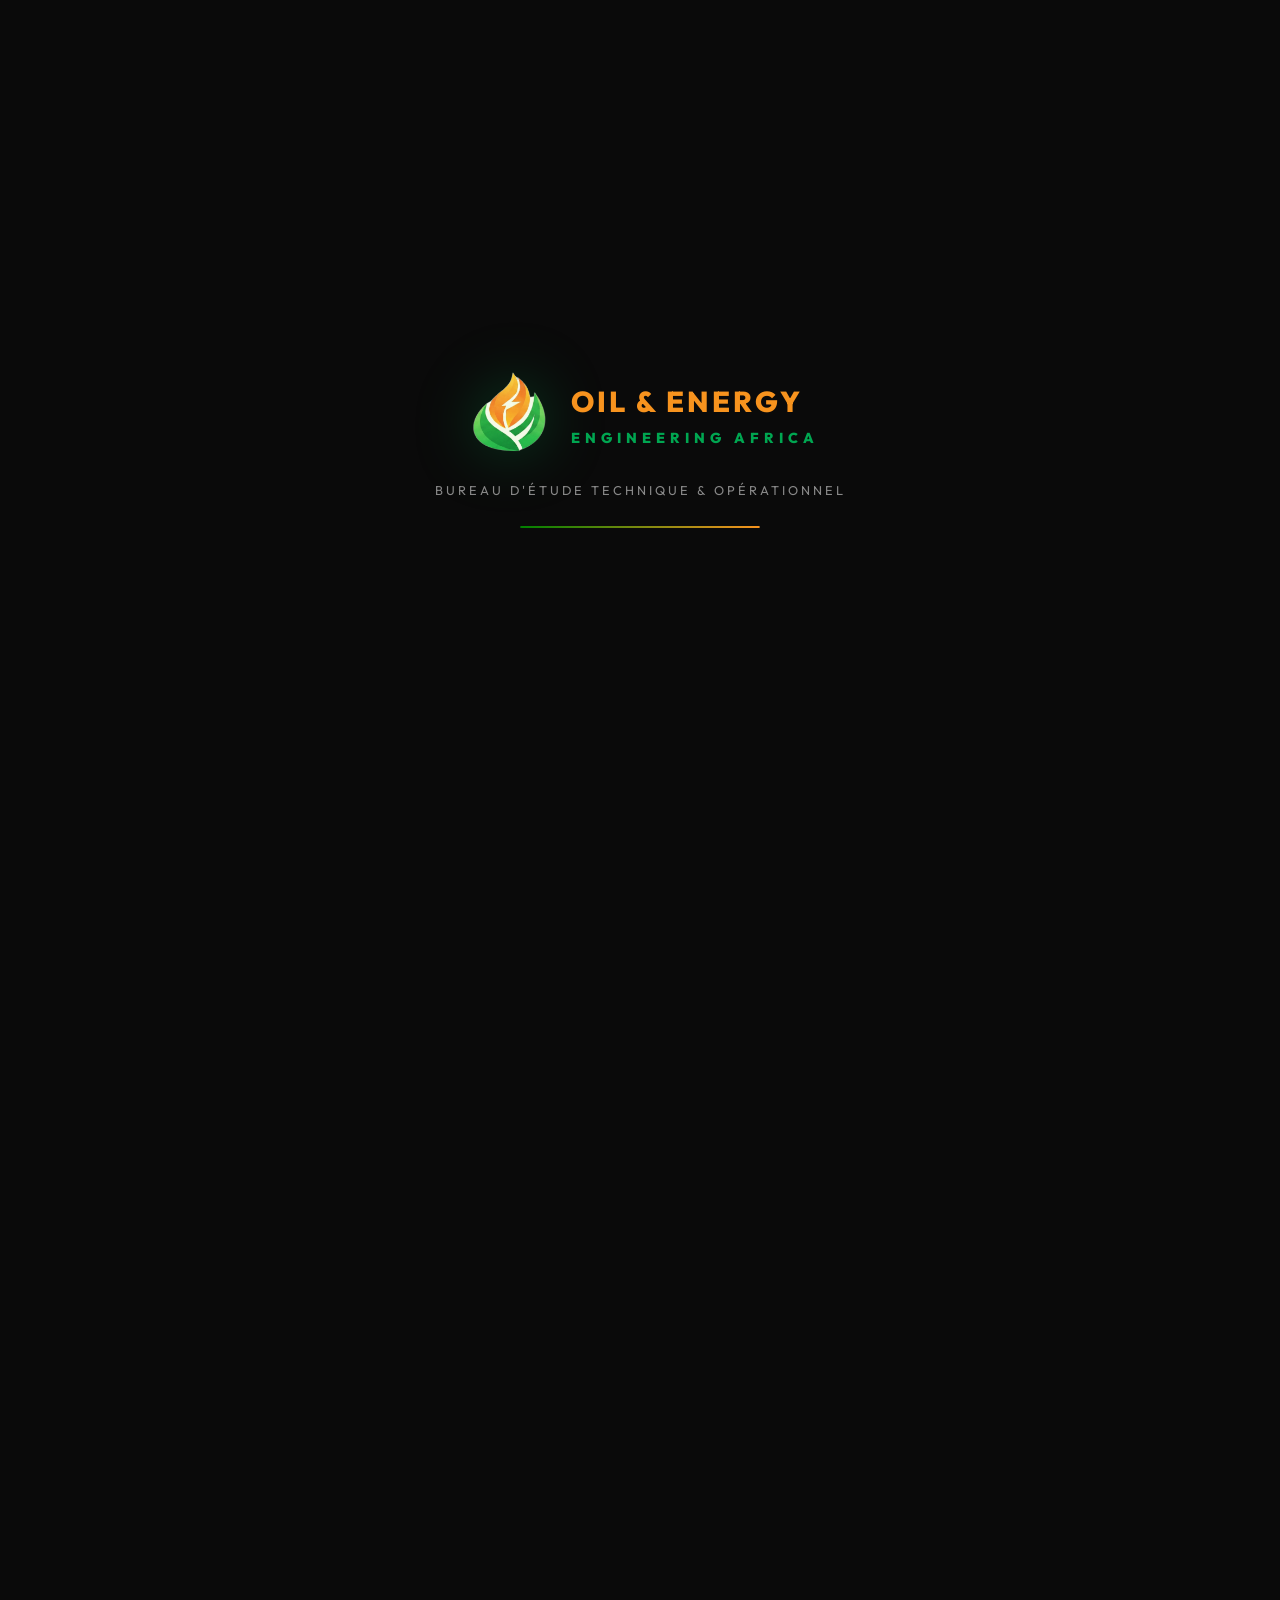
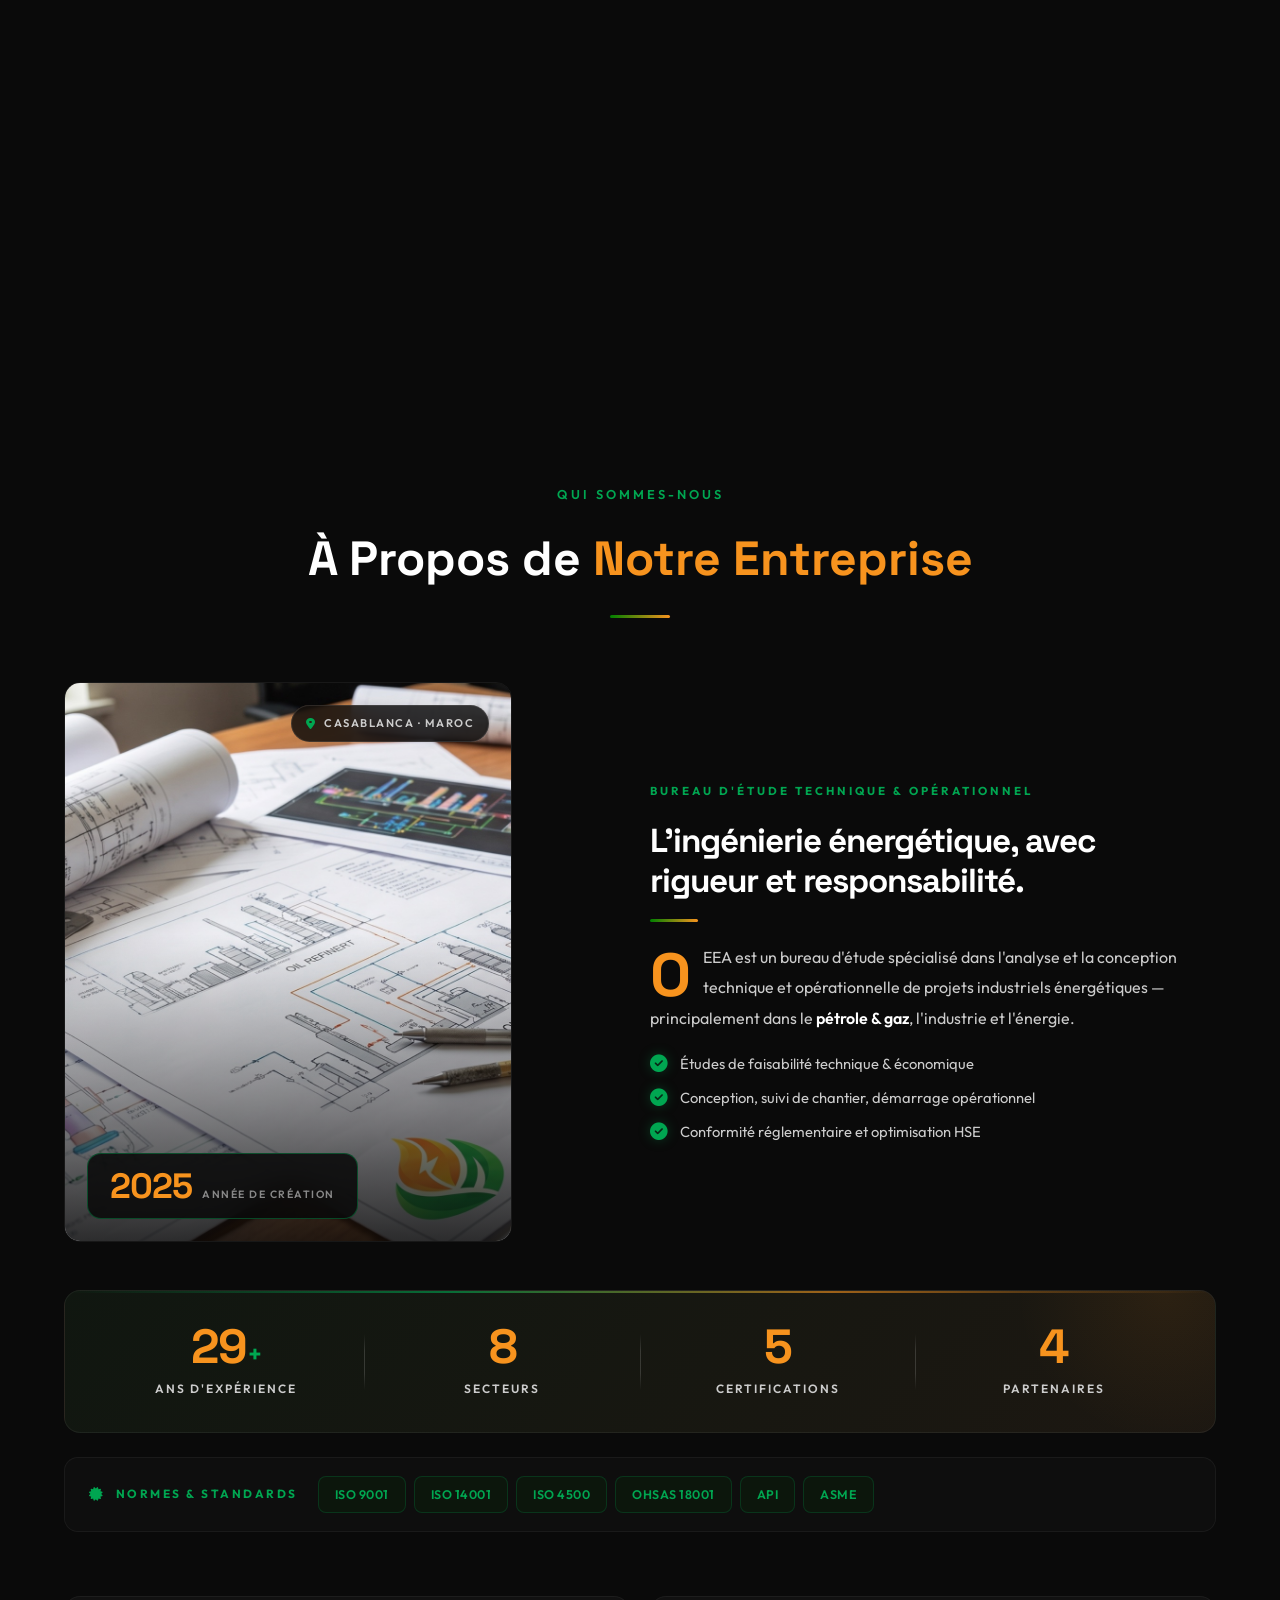
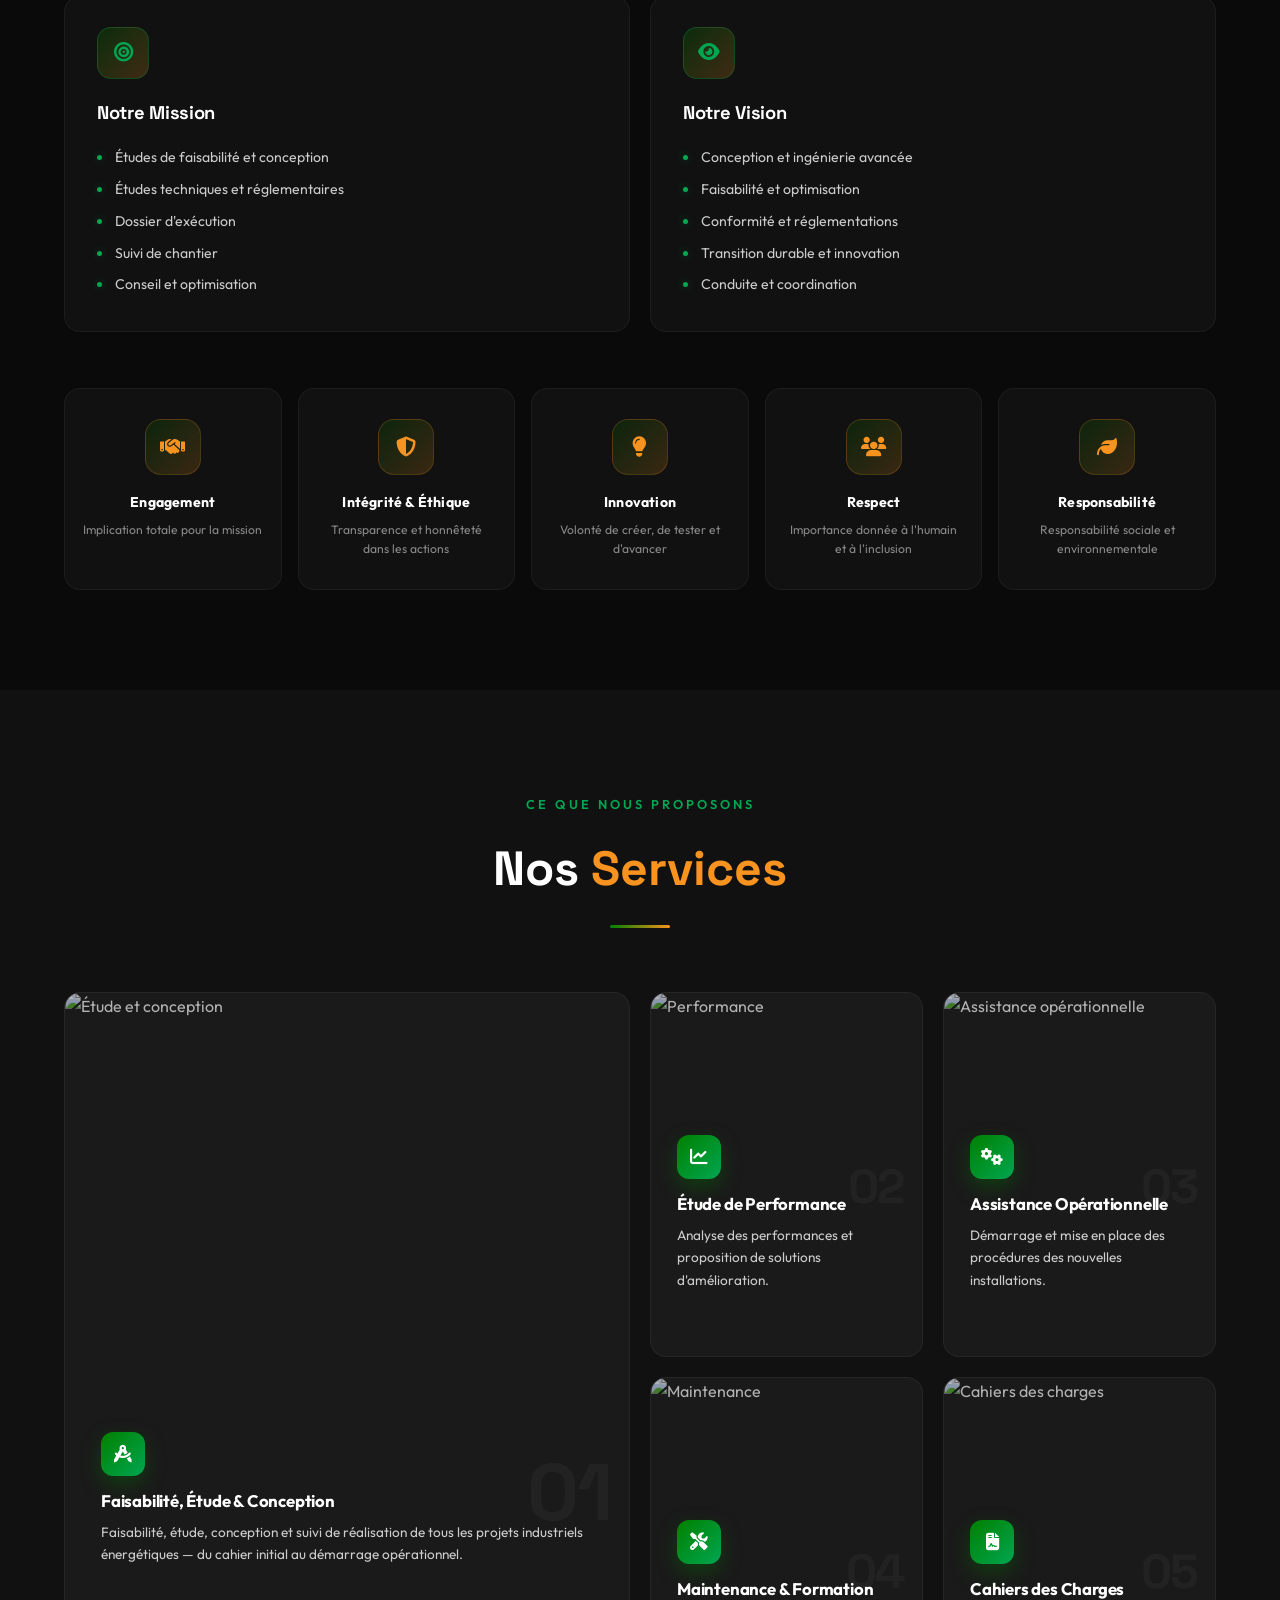
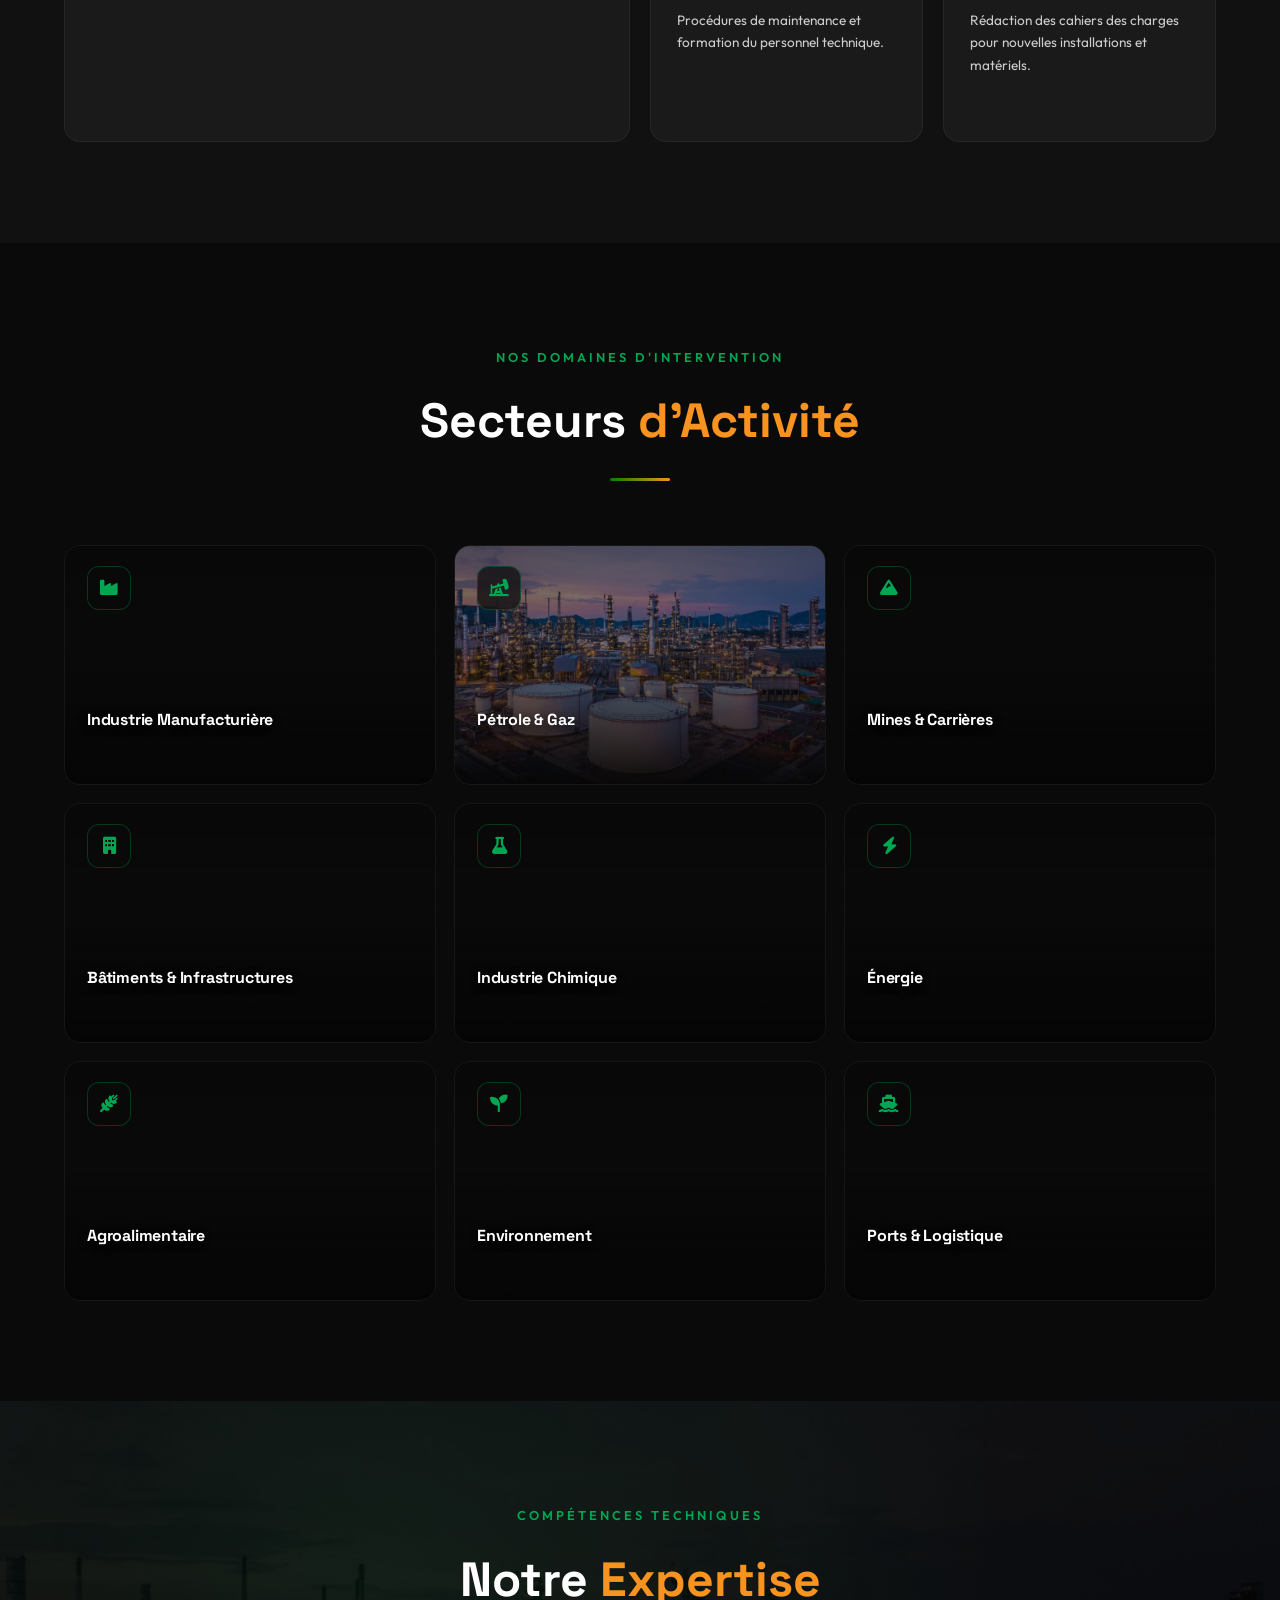
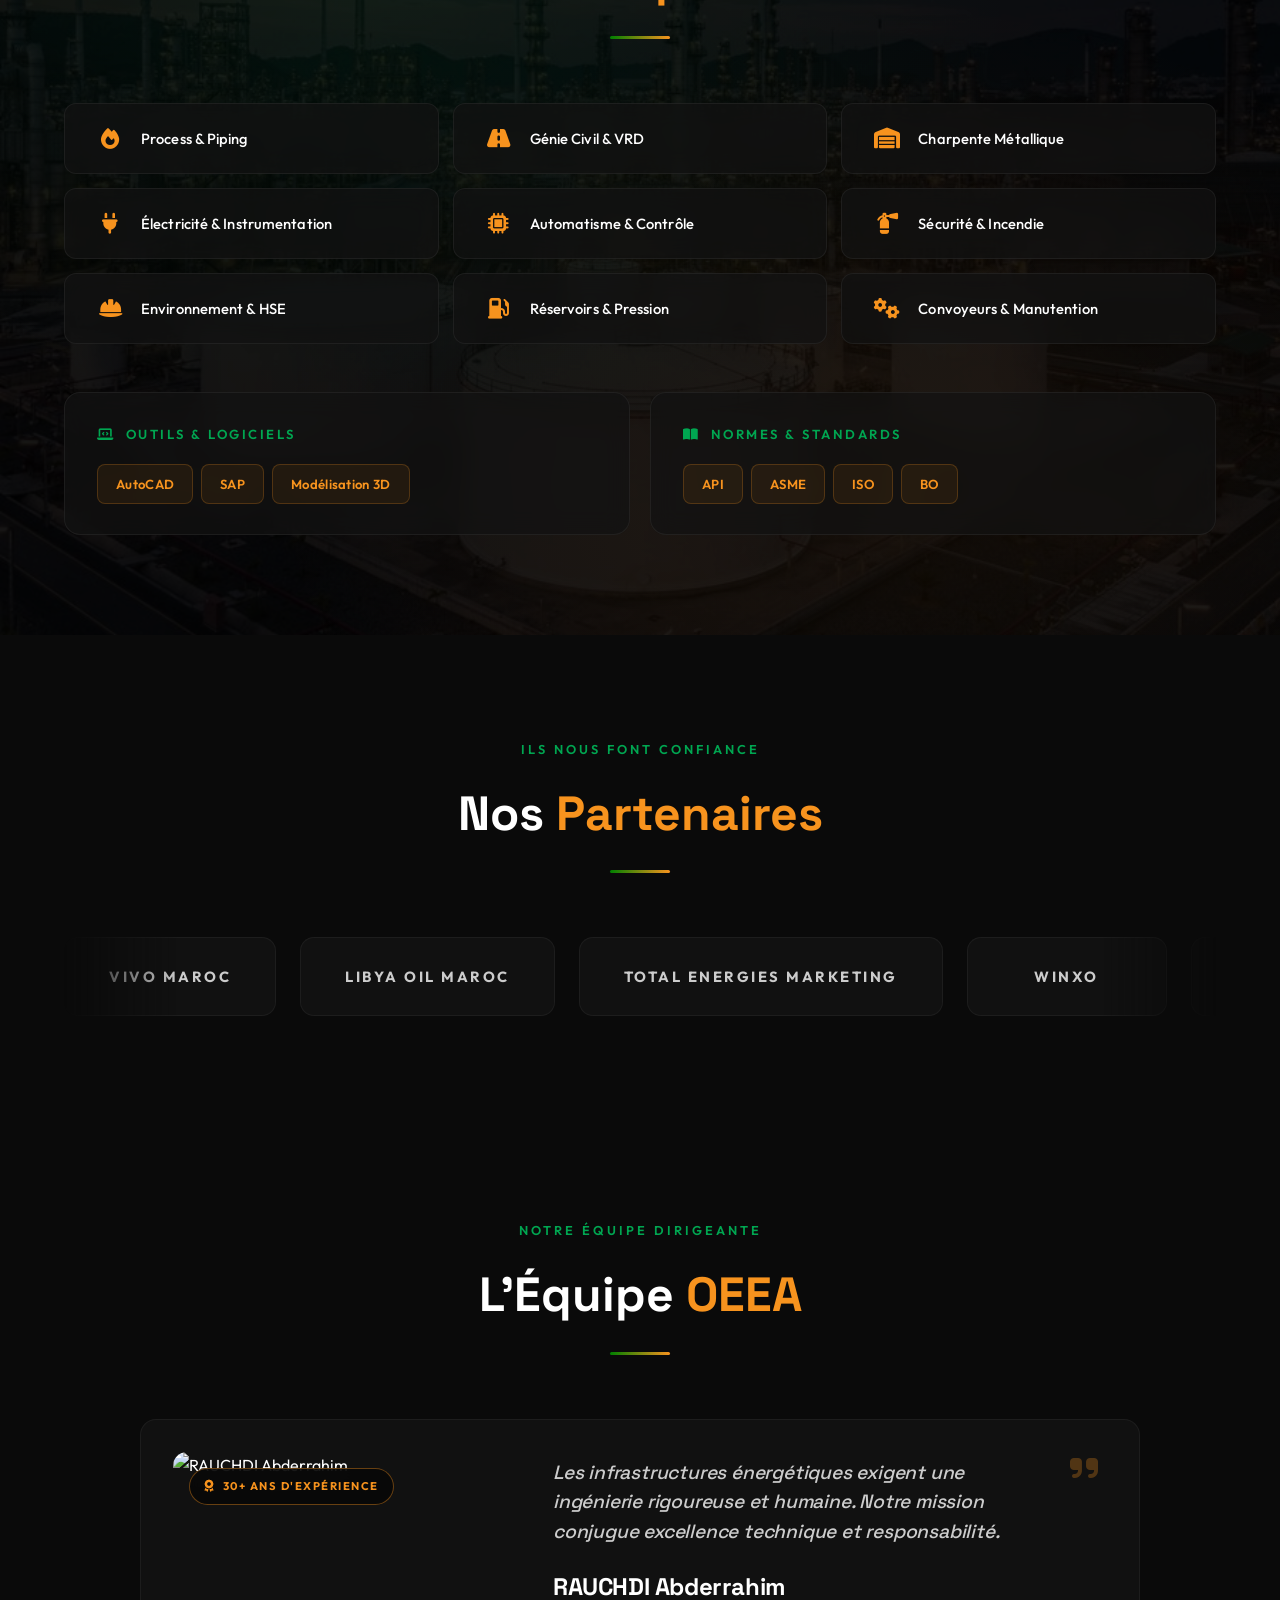
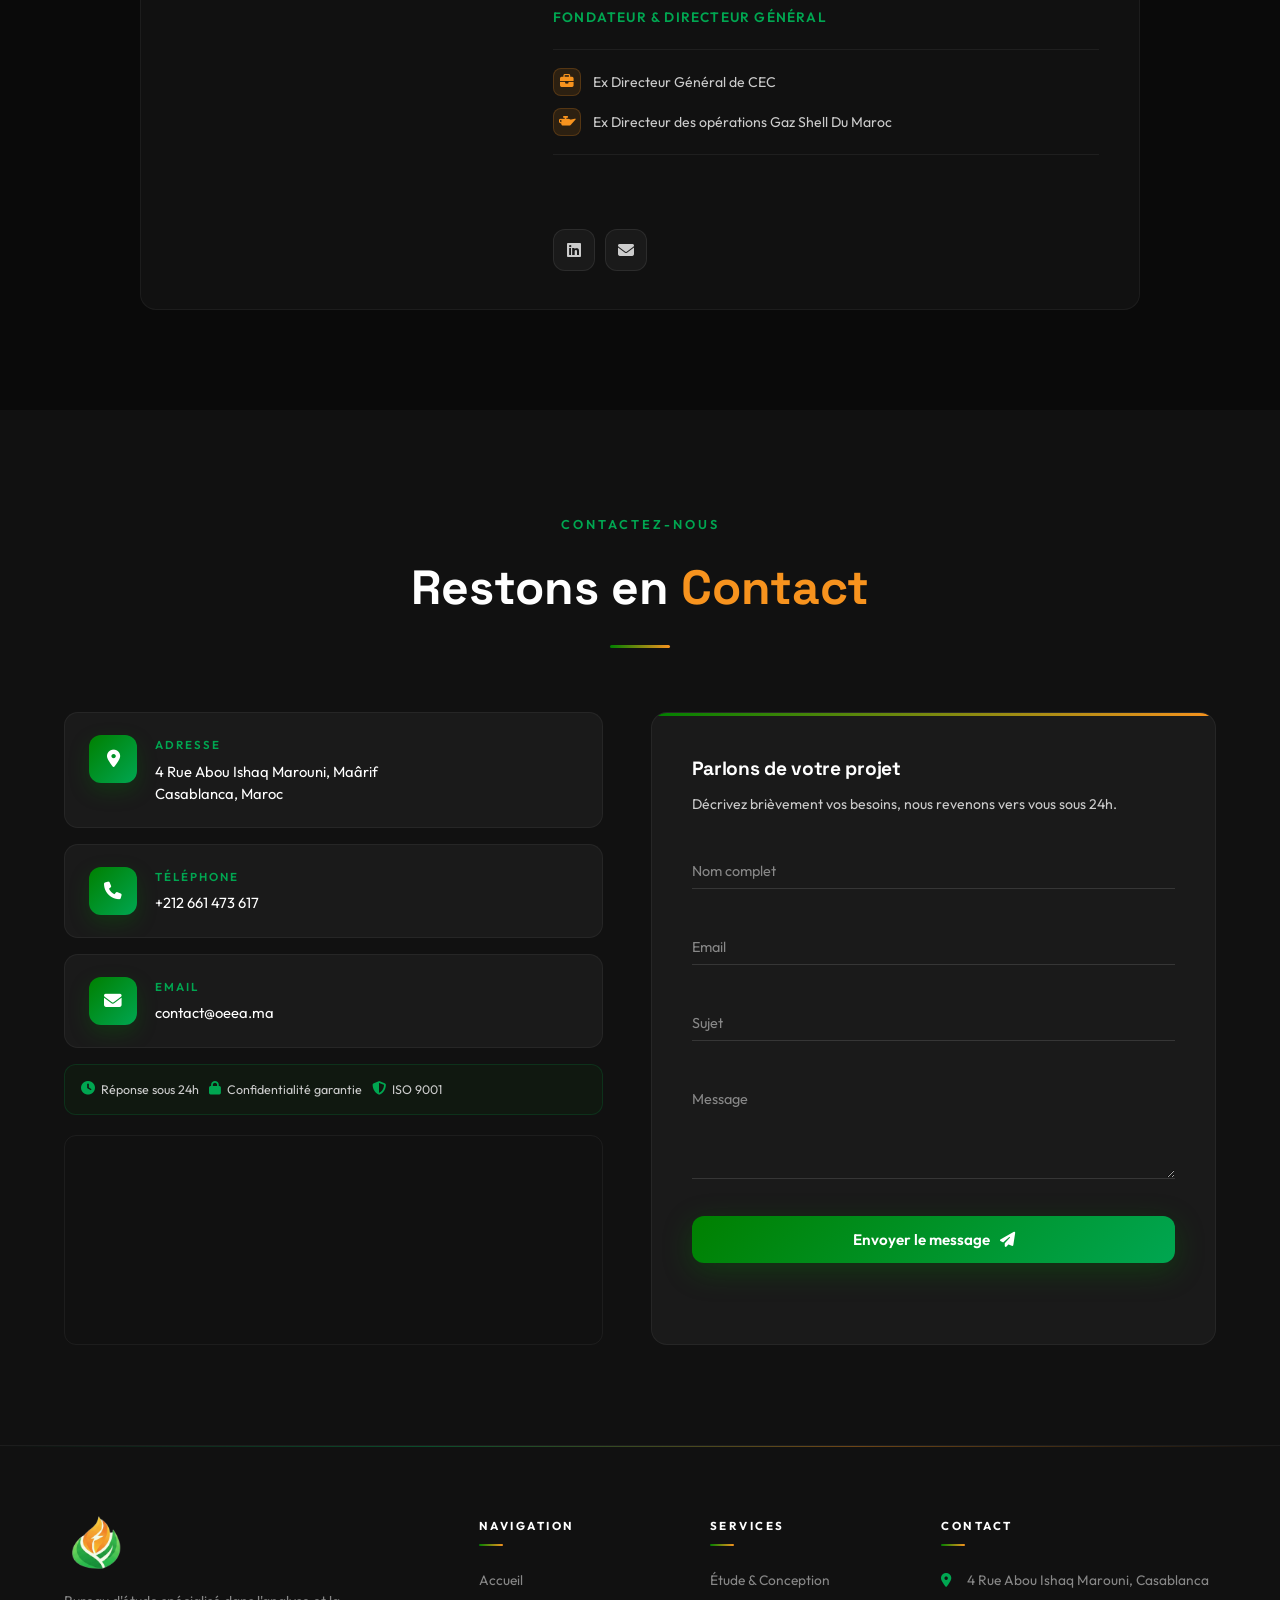
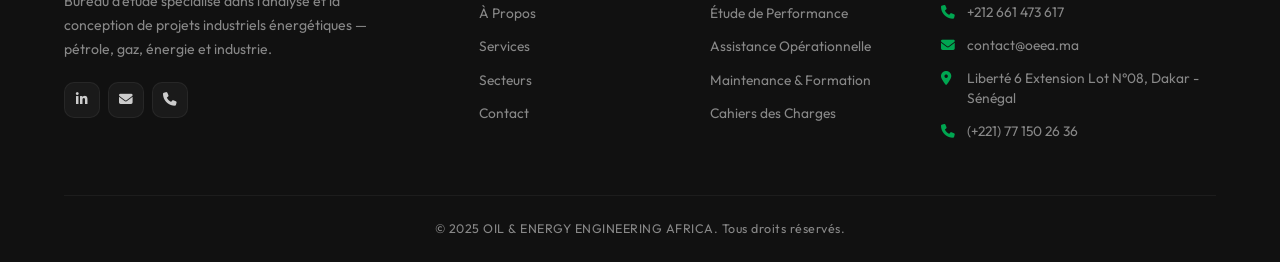
==== index.html @ 4e11451c "Bascule FormSubmit vers websiteyahya@gmail.com pour activation immediate" ====
<!DOCTYPE html>
<html lang="fr">
<head>
    <meta charset="UTF-8">
    <meta name="viewport" content="width=device-width, initial-scale=1.0">
    <title>OIL & ENERGY ENGINEERING AFRICA</title>
    <link rel="icon" type="image/png" href="logo.png">
    <link rel="apple-touch-icon" href="logo.png">
    <link rel="stylesheet" href="styles.css">
    <link href="https://fonts.googleapis.com/css2?family=Outfit:wght@300;400;500;600;700;800;900&family=Space+Grotesk:wght@500;600;700&display=swap" rel="stylesheet">
    <link rel="stylesheet" href="assets/fontawesome/css/all.min.css">
</head>
<body>
    <!-- Opening Animation (logo + loading bar) -->
    <div id="preloader">
        <div class="opener">
            <div class="opener-logo-group">
                <img src="logo.png" alt="OEEA" class="opener-logo">
                <div class="opener-text">
                    <span class="opener-line opener-line-1">OIL &amp; ENERGY</span>
                    <span class="opener-line opener-line-2">ENGINEERING AFRICA</span>
                </div>
            </div>
            <div class="opener-tagline">Bureau d'Étude Technique &amp; Opérationnel</div>
            <div class="opener-bar"><div class="opener-progress"></div></div>
        </div>
        <div class="opener-curtain opener-curtain-left"></div>
        <div class="opener-curtain opener-curtain-right"></div>
    </div>

    <!-- Navigation -->
    <nav id="navbar" class="navbar" aria-label="Navigation principale">
        <div class="nav-container">
            <a href="#accueil" class="nav-logo" aria-label="Oil & Energy Engineering Africa - Accueil">
                <img src="logo.png" alt="" class="nav-logo-img">
                <div class="nav-logo-text">
                    <span class="nav-logo-main">OIL &amp; ENERGY</span>
                    <span class="nav-logo-sub">ENGINEERING AFRICA</span>
                </div>
            </a>
            <div class="nav-menu" id="navMenu">
                <span class="nav-indicator" id="navIndicator" aria-hidden="true"></span>
                <a href="#accueil" class="nav-link active">Accueil</a>
                <a href="#apropos" class="nav-link">À Propos</a>
                <a href="#services" class="nav-link">Services</a>
                <a href="#secteurs" class="nav-link">Secteurs</a>
                <a href="#expertise" class="nav-link">Expertise</a>
                <a href="#partenaires" class="nav-link">Partenaires</a>
                <a href="#equipe" class="nav-link">Équipe</a>
                <a href="#contact" class="nav-link">Contact</a>
                <a href="devis.html" class="nav-drawer-cta">
                    <span>Demander un devis</span>
                    <svg viewBox="0 0 24 24" width="14" height="14" fill="none" stroke="currentColor" stroke-width="2.5" stroke-linecap="round" stroke-linejoin="round" aria-hidden="true"><path d="M5 12h14M13 5l7 7-7 7"/></svg>
                </a>
            </div>
            <a href="devis.html" class="nav-cta" data-magnetic>
                <span>Devis</span>
                <svg viewBox="0 0 24 24" width="14" height="14" fill="none" stroke="currentColor" stroke-width="2.5" stroke-linecap="round" stroke-linejoin="round" aria-hidden="true"><path d="M5 12h14M13 5l7 7-7 7"/></svg>
            </a>
            <button class="nav-toggle" id="navToggle" aria-label="Ouvrir le menu" aria-expanded="false">
                <span></span><span></span>
            </button>
        </div>
    </nav>

    <!-- Hero Section: Threshold + Doors + Revealed Content -->
    <div class="hero-wrapper" id="heroWrapper">
        <section id="accueil" class="hero">
            <!-- Layer 1: office scene (visible as doors open) — crossfade logo/no-logo -->
            <div class="hero-bg" id="heroBg">
                <img src="hero-bg.jpg" alt="" class="hero-bg-img hero-bg-img-primary" id="heroBgImgPrimary">
                <img src="hero-bg-2.jpg" alt="" class="hero-bg-img hero-bg-img-secondary" id="heroBgImgSecondary">
                <div class="hero-bg-overlay"></div>
            </div>

            <!-- Layer 2: ambient particles -->
            <canvas id="heroCanvas"></canvas>

            <!-- Layer 3: revealed hero content (appears as doors swing open) -->
            <div class="hero-content-wrapper" id="heroContentWrapper">
                <div class="hero-content">
                    <h1 class="hero-title">
                        <span class="title-word">OIL</span>
                        <span class="title-amp">&</span>
                        <span class="title-word">ENERGY</span>
                        <br>
                        <span class="title-line-2">
                            <span class="title-word accent">ENGINEERING</span>
                            <span class="title-word accent">AFRICA</span>
                        </span>
                    </h1>
                    <p class="hero-slogan">
                        Les améliorations techniques et opérationnelles des infrastructures énergétiques
                        sont décisives pour un avenir sûr, durable et sécurisé
                    </p>
                    <div class="hero-actions">
                        <a href="#apropos" class="btn btn-primary" data-magnetic>
                            <span>Découvrir notre expertise</span>
                            <i class="fas fa-arrow-down"></i>
                        </a>
                        <a href="devis.html" class="btn btn-outline">
                            <span>Demander un devis</span>
                        </a>
                    </div>
                    <div class="hero-stats-row">
                        <div class="stat-item">
                            <span class="stat-number" data-count="9">0</span>
                            <span class="stat-label">Secteurs</span>
                        </div>
                        <div class="stat-divider"></div>
                        <div class="stat-item">
                            <span class="stat-number" data-count="5">0</span>
                            <span class="stat-label">Services</span>
                        </div>
                        <div class="stat-divider"></div>
                        <div class="stat-item">
                            <span class="stat-number" data-count="5">0</span>
                            <span class="stat-label">Partenaires</span>
                        </div>
                    </div>
                </div>
            </div>

            <!-- Layer 4: the doors (foreground, scroll-driven 3D rotate) -->
            <div class="hero-doors" id="heroDoors" aria-hidden="true">
                <div class="hero-door hero-door-left" id="heroDoorLeft">
                    <div class="hero-door-face">
                        <div class="hero-door-etch">
                            <img src="logo.png" alt="" class="hero-door-etch-logo">
                        </div>
                        <div class="hero-door-handle"></div>
                    </div>
                </div>
                <div class="hero-door hero-door-right" id="heroDoorRight">
                    <div class="hero-door-face">
                        <div class="hero-door-etch">
                            <div class="hero-door-etch-text">
                                <span class="hero-door-etch-main">OIL &amp; ENERGY</span>
                                <span class="hero-door-etch-sub">ENGINEERING AFRICA</span>
                            </div>
                        </div>
                        <div class="hero-door-handle"></div>
                    </div>
                </div>
                <div class="hero-door-seam" id="heroDoorSeam"></div>
            </div>

        </section>
    </div>

    <!-- About Section -->
    <section id="apropos" class="section section-about">
        <div class="container">
            <div class="section-header" data-animate="fade-up">
                <span class="section-tag">Qui sommes-nous</span>
                <h2 class="section-title">À Propos de <span class="text-accent">Notre Entreprise</span></h2>
                <div class="section-line"></div>
            </div>
            <!-- Split story: image + narrative with dropcap -->
            <div class="about-story">
                <div class="about-story-visual" data-animate="fade-right">
                    <img src="about-plans.jpg" alt="Plans industriels et schemas de raffinerie sur le bureau OEEA" class="about-image">
                    <div class="about-year-badge">
                        <span class="year-number">2025</span>
                        <span class="year-label">Année de création</span>
                    </div>
                    <div class="about-location-chip">
                        <i class="fas fa-location-dot" aria-hidden="true"></i>
                        <span>Casablanca &middot; Maroc</span>
                    </div>
                </div>

                <div class="about-story-text" data-animate="fade-left">
                    <span class="about-story-eyebrow">Bureau d'étude technique &amp; opérationnel</span>
                    <h3 class="about-story-heading">L'ingénierie énergétique, avec rigueur et responsabilité.</h3>
                    <p class="about-story-desc">
                        <span class="dropcap">O</span>EEA est un bureau d'étude spécialisé dans l'analyse et la
                        conception technique et opérationnelle de projets industriels énergétiques &mdash;
                        principalement dans le <strong>pétrole &amp; gaz</strong>, l'industrie et l'énergie.
                    </p>
                    <ul class="about-highlights">
                        <li><i class="fas fa-circle-check" aria-hidden="true"></i> Études de faisabilité technique &amp; économique</li>
                        <li><i class="fas fa-circle-check" aria-hidden="true"></i> Conception, suivi de chantier, démarrage opérationnel</li>
                        <li><i class="fas fa-circle-check" aria-hidden="true"></i> Conformité réglementaire et optimisation HSE</li>
                    </ul>
                </div>
            </div>

            <!-- Stats ribbon (horizontal, editorial) -->
            <div class="about-stats-ribbon" data-animate="fade-up">
                <div class="about-stat-item">
                    <div class="about-stat-value">
                        <span data-count="30">0</span><em class="about-stat-suffix">+</em>
                    </div>
                    <span class="about-stat-label">Ans d'expérience</span>
                </div>
                <div class="about-stat-divider"></div>
                <div class="about-stat-item">
                    <div class="about-stat-value"><span data-count="9">0</span></div>
                    <span class="about-stat-label">Secteurs</span>
                </div>
                <div class="about-stat-divider"></div>
                <div class="about-stat-item">
                    <div class="about-stat-value"><span data-count="6">0</span></div>
                    <span class="about-stat-label">Certifications</span>
                </div>
                <div class="about-stat-divider"></div>
                <div class="about-stat-item">
                    <div class="about-stat-value"><span data-count="5">0</span></div>
                    <span class="about-stat-label">Partenaires</span>
                </div>
            </div>

            <!-- Certifications row -->
            <div class="about-certs-row" data-animate="fade-up">
                <span class="about-certs-label"><i class="fas fa-certificate" aria-hidden="true"></i> Normes &amp; standards</span>
                <div class="cert-tags">
                    <span class="cert-tag">ISO 9001</span>
                    <span class="cert-tag">ISO 14001</span>
                    <span class="cert-tag">ISO 4500</span>
                    <span class="cert-tag">OHSAS 18001</span>
                    <span class="cert-tag">API</span>
                    <span class="cert-tag">ASME</span>
                </div>
            </div>

            <!-- Mission + Vision -->
            <div class="about-cards" data-animate="fade-up">
                <div class="about-card">
                    <div class="card-icon"><i class="fas fa-bullseye" aria-hidden="true"></i></div>
                    <h3>Notre Mission</h3>
                    <ul>
                        <li>Études de faisabilité et conception</li>
                        <li>Études techniques et réglementaires</li>
                        <li>Dossier d'exécution</li>
                        <li>Suivi de chantier</li>
                        <li>Conseil et optimisation</li>
                    </ul>
                </div>
                <div class="about-card">
                    <div class="card-icon"><i class="fas fa-eye" aria-hidden="true"></i></div>
                    <h3>Notre Vision</h3>
                    <ul>
                        <li>Conception et ingénierie avancée</li>
                        <li>Faisabilité et optimisation</li>
                        <li>Conformité et réglementations</li>
                        <li>Transition durable et innovation</li>
                        <li>Conduite et coordination</li>
                    </ul>
                </div>
            </div>
            <div class="values-grid" data-animate="fade-up">
                <div class="value-card">
                    <div class="value-icon"><i class="fas fa-handshake"></i></div>
                    <h4>Engagement</h4>
                    <p>Implication totale pour la mission</p>
                </div>
                <div class="value-card">
                    <div class="value-icon"><i class="fas fa-shield-halved"></i></div>
                    <h4>Intégrité & Éthique</h4>
                    <p>Transparence et honnêteté dans les actions</p>
                </div>
                <div class="value-card">
                    <div class="value-icon"><i class="fas fa-lightbulb"></i></div>
                    <h4>Innovation</h4>
                    <p>Volonté de créer, de tester et d'avancer</p>
                </div>
                <div class="value-card">
                    <div class="value-icon"><i class="fas fa-users"></i></div>
                    <h4>Respect</h4>
                    <p>Importance donnée à l'humain et à l'inclusion</p>
                </div>
                <div class="value-card">
                    <div class="value-icon"><i class="fas fa-leaf"></i></div>
                    <h4>Responsabilité</h4>
                    <p>Responsabilité sociale et environnementale</p>
                </div>
            </div>
        </div>
    </section>

    <!-- Services Section -->
    <section id="services" class="section section-services">
        <div class="container">
            <div class="section-header" data-animate="fade-up">
                <span class="section-tag">Ce que nous proposons</span>
                <h2 class="section-title">Nos <span class="text-accent">Services</span></h2>
                <div class="section-line"></div>
            </div>
            <div class="services-grid">
                <a href="services.html#faisabilite" class="service-card service-card-featured" data-animate="fade-up" data-delay="0">
                    <div class="service-img-wrapper">
                        <img src="https://images.unsplash.com/photo-1581092918056-0c4c3acd3789?w=900&q=80" alt="Étude et conception" class="service-img">
                    </div>
                    <div class="service-body">
                        <div class="service-number">01</div>
                        <div class="service-icon"><i class="fas fa-drafting-compass" aria-hidden="true"></i></div>
                        <h3>Faisabilité, Étude &amp; Conception</h3>
                        <p>Faisabilité, étude, conception et suivi de réalisation de tous les projets industriels énergétiques &mdash; du cahier initial au démarrage opérationnel.</p>
                        <span class="service-arrow">En savoir plus <i class="fas fa-arrow-right" aria-hidden="true"></i></span>
                    </div>
                </a>
                <a href="services.html#performance" class="service-card" data-animate="fade-up" data-delay="80">
                    <div class="service-img-wrapper">
                        <img src="https://images.unsplash.com/photo-1581092160607-ee22621dd758?w=600&q=80" alt="Performance" class="service-img">
                    </div>
                    <div class="service-body">
                        <div class="service-number">02</div>
                        <div class="service-icon"><i class="fas fa-chart-line" aria-hidden="true"></i></div>
                        <h3>Étude de Performance</h3>
                        <p>Analyse des performances et proposition de solutions d'amélioration.</p>
                        <span class="service-arrow">En savoir plus <i class="fas fa-arrow-right" aria-hidden="true"></i></span>
                    </div>
                </a>
                <a href="services.html#assistance" class="service-card" data-animate="fade-up" data-delay="160">
                    <div class="service-img-wrapper">
                        <img src="https://images.unsplash.com/photo-1581091226825-a6a2a5aee158?w=600&q=80" alt="Assistance opérationnelle" class="service-img">
                    </div>
                    <div class="service-body">
                        <div class="service-number">03</div>
                        <div class="service-icon"><i class="fas fa-cogs" aria-hidden="true"></i></div>
                        <h3>Assistance Opérationnelle</h3>
                        <p>Démarrage et mise en place des procédures des nouvelles installations.</p>
                        <span class="service-arrow">En savoir plus <i class="fas fa-arrow-right" aria-hidden="true"></i></span>
                    </div>
                </a>
                <a href="services.html#maintenance" class="service-card" data-animate="fade-up" data-delay="240">
                    <div class="service-img-wrapper">
                        <img src="https://images.unsplash.com/photo-1504307651254-35680f356dfd?w=600&q=80" alt="Maintenance" class="service-img">
                    </div>
                    <div class="service-body">
                        <div class="service-number">04</div>
                        <div class="service-icon"><i class="fas fa-tools" aria-hidden="true"></i></div>
                        <h3>Maintenance &amp; Formation</h3>
                        <p>Procédures de maintenance et formation du personnel technique.</p>
                        <span class="service-arrow">En savoir plus <i class="fas fa-arrow-right" aria-hidden="true"></i></span>
                    </div>
                </a>
                <a href="services.html#cahiers" class="service-card" data-animate="fade-up" data-delay="320">
                    <div class="service-img-wrapper">
                        <img src="https://images.unsplash.com/photo-1454165804606-c3d57bc86b40?w=600&q=80" alt="Cahiers des charges" class="service-img">
                    </div>
                    <div class="service-body">
                        <div class="service-number">05</div>
                        <div class="service-icon"><i class="fas fa-file-contract" aria-hidden="true"></i></div>
                        <h3>Cahiers des Charges</h3>
                        <p>Rédaction des cahiers des charges pour nouvelles installations et matériels.</p>
                        <span class="service-arrow">En savoir plus <i class="fas fa-arrow-right" aria-hidden="true"></i></span>
                    </div>
                </a>
            </div>
        </div>
    </section>

    <!-- Sectors Section with photos -->
    <section id="secteurs" class="section section-sectors">
        <div class="container">
            <div class="section-header" data-animate="fade-up">
                <span class="section-tag">Nos domaines d'intervention</span>
                <h2 class="section-title">Secteurs <span class="text-accent">d'Activité</span></h2>
                <div class="section-line"></div>
            </div>
            <div class="sectors-grid">
                <a href="secteurs.html#industrie-manufacturiere" class="sector-card" data-animate="fade-up" data-delay="0">
                    <div class="sector-img" style="background-image: url('industrie.png')"></div>
                    <div class="sector-content">
                        <div class="sector-icon"><i class="fas fa-industry" aria-hidden="true"></i></div>
                        <div>
                            <h4>Industrie Manufacturière</h4>
                            <span class="sector-cta">Découvrir <i class="fas fa-arrow-right" aria-hidden="true"></i></span>
                        </div>
                    </div>
                </a>
                <a href="secteurs.html#petrole-gaz" class="sector-card" data-animate="fade-up" data-delay="60">
                    <div class="sector-img" style="background-image: url('petrole-gaz.jpg')"></div>
                    <div class="sector-content">
                        <div class="sector-icon"><i class="fas fa-oil-well" aria-hidden="true"></i></div>
                        <div>
                            <h4>Pétrole &amp; Gaz</h4>
                            <span class="sector-cta">Découvrir <i class="fas fa-arrow-right" aria-hidden="true"></i></span>
                        </div>
                    </div>
                </a>
                <a href="secteurs.html#mines-carrieres" class="sector-card" data-animate="fade-up" data-delay="120">
                    <div class="sector-img" style="background-image: url('https://images.unsplash.com/photo-1578496479914-7ef3b0193be3?w=400&q=80')"></div>
                    <div class="sector-content">
                        <div class="sector-icon"><i class="fas fa-mountain" aria-hidden="true"></i></div>
                        <div>
                            <h4>Mines &amp; Carrières</h4>
                            <span class="sector-cta">Découvrir <i class="fas fa-arrow-right" aria-hidden="true"></i></span>
                        </div>
                    </div>
                </a>
                <a href="secteurs.html#batiments-infrastructures" class="sector-card" data-animate="fade-up" data-delay="180">
                    <div class="sector-img" style="background-image: url('https://images.unsplash.com/photo-1486406146926-c627a92ad1ab?w=400&q=80')"></div>
                    <div class="sector-content">
                        <div class="sector-icon"><i class="fas fa-building" aria-hidden="true"></i></div>
                        <div>
                            <h4>Bâtiments &amp; Infrastructures</h4>
                            <span class="sector-cta">Découvrir <i class="fas fa-arrow-right" aria-hidden="true"></i></span>
                        </div>
                    </div>
                </a>
                <a href="secteurs.html#industrie-chimique" class="sector-card" data-animate="fade-up" data-delay="240">
                    <div class="sector-img" style="background-image: url('https://images.unsplash.com/photo-1532187863486-abf9dbad1b69?w=400&q=80')"></div>
                    <div class="sector-content">
                        <div class="sector-icon"><i class="fas fa-flask" aria-hidden="true"></i></div>
                        <div>
                            <h4>Industrie Chimique</h4>
                            <span class="sector-cta">Découvrir <i class="fas fa-arrow-right" aria-hidden="true"></i></span>
                        </div>
                    </div>
                </a>
                <a href="secteurs.html#energie" class="sector-card" data-animate="fade-up" data-delay="300">
                    <div class="sector-img" style="background-image: url('https://images.unsplash.com/photo-1509391366360-2e959784a276?w=400&q=80')"></div>
                    <div class="sector-content">
                        <div class="sector-icon"><i class="fas fa-bolt" aria-hidden="true"></i></div>
                        <div>
                            <h4>Énergie</h4>
                            <span class="sector-cta">Découvrir <i class="fas fa-arrow-right" aria-hidden="true"></i></span>
                        </div>
                    </div>
                </a>
                <a href="secteurs.html#agroalimentaire" class="sector-card" data-animate="fade-up" data-delay="360">
                    <div class="sector-img" style="background-image: url('https://images.unsplash.com/photo-1574943320219-553eb213f72d?w=400&q=80')"></div>
                    <div class="sector-content">
                        <div class="sector-icon"><i class="fas fa-wheat-awn" aria-hidden="true"></i></div>
                        <div>
                            <h4>Agroalimentaire</h4>
                            <span class="sector-cta">Découvrir <i class="fas fa-arrow-right" aria-hidden="true"></i></span>
                        </div>
                    </div>
                </a>
                <a href="secteurs.html#environnement" class="sector-card" data-animate="fade-up" data-delay="420">
                    <div class="sector-img" style="background-image: url('https://images.unsplash.com/photo-1441974231531-c6227db76b6e?w=400&q=80')"></div>
                    <div class="sector-content">
                        <div class="sector-icon"><i class="fas fa-seedling" aria-hidden="true"></i></div>
                        <div>
                            <h4>Environnement</h4>
                            <span class="sector-cta">Découvrir <i class="fas fa-arrow-right" aria-hidden="true"></i></span>
                        </div>
                    </div>
                </a>
                <a href="secteurs.html#ports-logistique" class="sector-card" data-animate="fade-up" data-delay="480">
                    <div class="sector-img" style="background-image: url('https://images.unsplash.com/photo-1578575437130-527eed3abbec?w=600&q=80')"></div>
                    <div class="sector-content">
                        <div class="sector-icon"><i class="fas fa-ship" aria-hidden="true"></i></div>
                        <div>
                            <h4>Ports &amp; Logistique</h4>
                            <span class="sector-cta">Découvrir <i class="fas fa-arrow-right" aria-hidden="true"></i></span>
                        </div>
                    </div>
                </a>
            </div>
        </div>
    </section>

    <!-- Expertise Section with background image -->
    <section id="expertise" class="section section-expertise">
        <div class="expertise-bg">
            <img src="petrole-gaz.jpg" alt="" class="expertise-bg-img">
        </div>
        <div class="container">
            <div class="section-header" data-animate="fade-up">
                <span class="section-tag">Compétences techniques</span>
                <h2 class="section-title">Notre <span class="text-accent">Expertise</span></h2>
                <div class="section-line"></div>
            </div>
            <div class="expertise-grid">
                <div class="expertise-item" data-animate="fade-up">
                    <i class="fas fa-fire"></i>
                    <span>Process & Piping</span>
                </div>
                <div class="expertise-item" data-animate="fade-up">
                    <i class="fas fa-road"></i>
                    <span>Génie Civil & VRD</span>
                </div>
                <div class="expertise-item" data-animate="fade-up">
                    <i class="fas fa-warehouse"></i>
                    <span>Charpente Métallique</span>
                </div>
                <div class="expertise-item" data-animate="fade-up">
                    <i class="fas fa-plug"></i>
                    <span>Électricité & Instrumentation</span>
                </div>
                <div class="expertise-item" data-animate="fade-up">
                    <i class="fas fa-microchip"></i>
                    <span>Automatisme & Contrôle</span>
                </div>
                <div class="expertise-item" data-animate="fade-up">
                    <i class="fas fa-fire-extinguisher"></i>
                    <span>Sécurité & Incendie</span>
                </div>
                <div class="expertise-item" data-animate="fade-up">
                    <i class="fas fa-hard-hat"></i>
                    <span>Environnement & HSE</span>
                </div>
                <div class="expertise-item" data-animate="fade-up">
                    <i class="fas fa-gas-pump"></i>
                    <span>Réservoirs & Pression</span>
                </div>
                <div class="expertise-item" data-animate="fade-up">
                    <i class="fas fa-gears"></i>
                    <span>Convoyeurs & Manutention</span>
                </div>
            </div>
            <div class="expertise-tools" data-animate="fade-up">
                <div class="tools-section">
                    <h4><i class="fas fa-laptop-code"></i> Outils & Logiciels</h4>
                    <div class="tool-tags">
                        <span>AutoCAD</span>
                        <span>SAP</span>
                        <span>Modélisation 3D</span>
                    </div>
                </div>
                <div class="tools-section">
                    <h4><i class="fas fa-book-open"></i> Normes & Standards</h4>
                    <div class="tool-tags">
                        <span>API</span>
                        <span>ASME</span>
                        <span>ISO</span>
                        <span>BO</span>
                    </div>
                </div>
            </div>
        </div>
    </section>

    <!-- Partners Section -->
    <section id="partenaires" class="section section-partners">
        <div class="container">
            <div class="section-header" data-animate="fade-up">
                <span class="section-tag">Ils nous font confiance</span>
                <h2 class="section-title">Nos <span class="text-accent">Partenaires</span></h2>
                <div class="section-line"></div>
            </div>
            <div class="partners-carousel" data-animate="fade-up">
                <div class="partners-track">
                    <div class="partner-item"><span>VIVO MAROC</span></div>
                    <div class="partner-item"><span>LIBYA OIL MAROC</span></div>
                    <div class="partner-item"><span>TOTAL ENERGIES MARKETING</span></div>
                    <div class="partner-item"><span>WINXO</span></div>
                    <div class="partner-item"><span>PETROM</span></div>
                    <div class="partner-item"><span>VIVO MAROC</span></div>
                    <div class="partner-item"><span>LIBYA OIL MAROC</span></div>
                    <div class="partner-item"><span>TOTAL ENERGIES MARKETING</span></div>
                    <div class="partner-item"><span>WINXO</span></div>
                    <div class="partner-item"><span>PETROM</span></div>
                </div>
            </div>
        </div>
    </section>

    <!-- Team Section -->
    <section id="equipe" class="section section-team">
        <div class="container">
            <div class="section-header" data-animate="fade-up">
                <span class="section-tag">Notre équipe dirigeante</span>
                <h2 class="section-title">L'Équipe <span class="text-accent">OEEA</span></h2>
                <div class="section-line"></div>
            </div>
            <div class="team-grid" data-animate="fade-up">
                <article class="founder-card">
                    <div class="founder-portrait">
                        <img src="directeur.jpg" alt="RAUCHDI Abderrahim" class="founder-photo">
                        <div class="founder-badge">
                            <i class="fas fa-award" aria-hidden="true"></i>
                            <span>30+ ans d'expérience</span>
                        </div>
                    </div>
                    <div class="founder-body">
                        <div class="founder-quote">
                            <i class="fas fa-quote-right" aria-hidden="true"></i>
                            <p>Les infrastructures énergétiques exigent une ingénierie rigoureuse et humaine. Notre mission conjugue excellence technique et responsabilité.</p>
                        </div>
                        <div class="founder-meta">
                            <h3 class="founder-name">RAUCHDI Abderrahim</h3>
                            <p class="founder-role">Fondateur &amp; Directeur Général</p>
                        </div>
                        <ul class="founder-track">
                            <li><i class="fas fa-briefcase" aria-hidden="true"></i> <span>Ex Directeur Général de CEC</span></li>
                            <li><i class="fas fa-oil-can" aria-hidden="true"></i> <span>Ex Directeur des opérations Gaz Shell Du Maroc</span></li>
                        </ul>
                        <div class="founder-socials">
                            <a href="#" aria-label="LinkedIn"><i class="fab fa-linkedin" aria-hidden="true"></i></a>
                            <a href="#" aria-label="Email"><i class="fas fa-envelope" aria-hidden="true"></i></a>
                        </div>
                    </div>
                </article>
            </div>
        </div>
    </section>

    <!-- Contact Section -->
    <section id="contact" class="section section-contact">
        <div class="container">
            <div class="section-header" data-animate="fade-up">
                <span class="section-tag">Contactez-nous</span>
                <h2 class="section-title">Restons en <span class="text-accent">Contact</span></h2>
                <div class="section-line"></div>
            </div>
            <div class="contact-grid">
                <div class="contact-info" data-animate="fade-right">
                    <div class="contact-card">
                        <div class="contact-icon"><i class="fas fa-map-marker-alt" aria-hidden="true"></i></div>
                        <div>
                            <h4>Adresse</h4>
                            <p>4 Rue Abou Ishaq Marouni, Maârif<br>Casablanca, Maroc</p>
                        </div>
                    </div>
                    <div class="contact-card">
                        <div class="contact-icon"><i class="fas fa-phone" aria-hidden="true"></i></div>
                        <div>
                            <h4>Téléphone</h4>
                            <p>+212 661 473 617</p>
                        </div>
                    </div>
                    <div class="contact-card">
                        <div class="contact-icon"><i class="fas fa-envelope" aria-hidden="true"></i></div>
                        <div>
                            <h4>Email</h4>
                            <p>contact@oeea.ma</p>
                        </div>
                    </div>
                    <div class="contact-trust">
                        <span><i class="fas fa-clock" aria-hidden="true"></i> Réponse sous 24h</span>
                        <span><i class="fas fa-lock" aria-hidden="true"></i> Confidentialité garantie</span>
                        <span><i class="fas fa-shield-halved" aria-hidden="true"></i> ISO 9001</span>
                    </div>
                    <div class="contact-map">
                        <iframe
                            title="Localisation OEEA"
                            src="https://www.google.com/maps/embed?pb=!1m18!1m12!1m3!1d3323.846!2d-7.6325!3d33.5731!2m3!1f0!2f0!3f0!3m2!1i1024!2i768!4f13.1!3m3!1m2!1s0x0%3A0x0!2zMzPCsDM0JzIzLjIiTiA3wrAzNycyMy4wIlc!5e0!3m2!1sfr!2sma!4v1"
                            width="100%" height="200" style="border:0; border-radius: 12px;"
                            allowfullscreen="" loading="lazy">
                        </iframe>
                    </div>
                </div>
                <div class="contact-form-wrapper" data-animate="fade-left">
                    <h3>Parlons de votre projet</h3>
                    <p>Décrivez brièvement vos besoins, nous revenons vers vous sous 24h.</p>
                    <form class="contact-form" id="contactForm" action="https://formsubmit.co/websiteyahya@gmail.com" method="POST">
                        <input type="hidden" name="_subject" value="[Contact OEEA] Nouveau message du site">
                        <input type="hidden" name="_next" value="https://oeea.ma/merci.html">
                        <input type="hidden" name="_captcha" value="false">
                        <input type="hidden" name="_template" value="table">
                        <input type="text" name="_honey" style="display:none" tabindex="-1" autocomplete="off">
                        <div class="form-group">
                            <input type="text" id="name" name="name" required placeholder=" " autocomplete="name">
                            <label for="name">Nom complet</label>
                            <span class="form-line"></span>
                        </div>
                        <div class="form-group">
                            <input type="email" id="email" name="email" required placeholder=" " autocomplete="email">
                            <label for="email">Email</label>
                            <span class="form-line"></span>
                        </div>
                        <div class="form-group">
                            <input type="text" id="subject" name="subject" required placeholder=" ">
                            <label for="subject">Sujet</label>
                            <span class="form-line"></span>
                        </div>
                        <div class="form-group">
                            <textarea id="message" name="message" rows="4" required placeholder=" "></textarea>
                            <label for="message">Message</label>
                            <span class="form-line"></span>
                        </div>
                        <button type="submit" class="btn btn-primary btn-full" data-magnetic>
                            <span>Envoyer le message</span>
                            <i class="fas fa-paper-plane" aria-hidden="true"></i>
                        </button>
                    </form>
                </div>
            </div>
        </div>
    </section>

    <!-- Footer -->
    <footer class="footer">
        <div class="container">
            <div class="footer-grid">
                <div class="footer-brand">
                    <img src="logo.png" alt="OEEA" class="footer-logo-img">
                    <p>Bureau d'étude spécialisé dans l'analyse et la conception de projets industriels énergétiques &mdash; pétrole, gaz, énergie et industrie.</p>
                    <div class="footer-socials">
                        <a href="#" aria-label="LinkedIn"><i class="fab fa-linkedin-in" aria-hidden="true"></i></a>
                        <a href="#" aria-label="Email"><i class="fas fa-envelope" aria-hidden="true"></i></a>
                        <a href="#" aria-label="Téléphone"><i class="fas fa-phone" aria-hidden="true"></i></a>
                    </div>
                </div>
                <div class="footer-links">
                    <h4>Navigation</h4>
                    <a href="#accueil">Accueil</a>
                    <a href="#apropos">À Propos</a>
                    <a href="#services">Services</a>
                    <a href="#secteurs">Secteurs</a>
                    <a href="#contact">Contact</a>
                </div>
                <div class="footer-links">
                    <h4>Services</h4>
                    <a href="services.html#faisabilite">Étude &amp; Conception</a>
                    <a href="services.html#performance">Étude de Performance</a>
                    <a href="services.html#assistance">Assistance Opérationnelle</a>
                    <a href="services.html#maintenance">Maintenance &amp; Formation</a>
                    <a href="services.html#cahiers">Cahiers des Charges</a>
                </div>
                <div class="footer-contact">
                    <h4>Contact</h4>
                    <p><i class="fas fa-map-marker-alt"></i> 4 Rue Abou Ishaq Marouni, Casablanca</p>
                    <p><i class="fas fa-phone"></i> +212 661 473 617</p>
                    <p><i class="fas fa-envelope"></i> contact@oeea.ma</p>
                    <p><i class="fas fa-map-marker-alt"></i> Liberté 6 Extension Lot N°08, Dakar - Sénégal</p>
                    <p><i class="fas fa-phone"></i> (+221) 77 150 26 36</p>
                </div>
            </div>
            <div class="footer-bottom">
                <p>&copy; 2025 OIL & ENERGY ENGINEERING AFRICA. Tous droits réservés.</p>
            </div>
        </div>
    </footer>

    <a href="#accueil" id="backToTop" class="back-to-top">
        <i class="fas fa-chevron-up"></i>
    </a>

    <script src="script.js"></script>
</body>
</html>
---- styles.css ----
/* ===== RESET & BASE ===== */
*, *::before, *::after { margin: 0; padding: 0; box-sizing: border-box; }

:root {
    --green: #008000;
    --green-light: #00a651;
    --green-dark: #005a00;
    --orange: #f7931e;
    --gold: #ffcc00;
    --dark: #0a0a0a;
    --dark-2: #111111;
    --dark-3: #1a1a1a;
    --dark-4: #222222;
    --gray: #888888;
    --gray-light: #cccccc;
    --white: #ffffff;
    --font: 'Outfit', sans-serif;
    --font-display: 'Space Grotesk', sans-serif;
    --transition: 0.4s cubic-bezier(0.25, 0.46, 0.45, 0.94);
    --shadow: 0 20px 60px rgba(0, 0, 0, 0.3);
    --radius: 16px;
}

html { scroll-behavior: smooth; scroll-padding-top: 80px; }

body {
    font-family: var(--font);
    background: var(--dark);
    color: var(--white);
    line-height: 1.7;
    overflow-x: hidden;
}

a { text-decoration: none; color: inherit; }
img { max-width: 100%; display: block; }

.container { max-width: 1200px; margin: 0 auto; padding: 0 24px; }


/* ===== LOADING ANIMATION (logo + loading bar) ===== */
#preloader {
    position: fixed; inset: 0; background: var(--dark);
    z-index: 10000; display: flex; align-items: center; justify-content: center;
}

.opener {
    position: relative; z-index: 3;
    display: flex; flex-direction: column; align-items: center;
    gap: 24px;
}

.opener-logo-group {
    display: flex; align-items: center; gap: 20px;
    opacity: 0; transform: scale(0.8);
    animation: openerLogoIn 1s cubic-bezier(0.16, 1, 0.3, 1) 0.3s forwards;
}

.opener-logo {
    width: 90px; height: auto;
    filter: drop-shadow(0 0 30px rgba(0, 166, 81, 0.3));
}

.opener-text { display: flex; flex-direction: column; }

.opener-line {
    display: block; opacity: 0;
    transform: translateX(-20px);
    font-weight: 800; letter-spacing: 3px;
}

.opener-line-1 {
    font-size: 1.8rem; color: var(--orange);
    animation: openerTextSlide 0.8s cubic-bezier(0.16, 1, 0.3, 1) 0.8s forwards;
}

.opener-line-2 {
    font-size: 0.9rem; color: var(--green-light); letter-spacing: 5px;
    animation: openerTextSlide 0.8s cubic-bezier(0.16, 1, 0.3, 1) 1s forwards;
}

.opener-tagline {
    font-size: 0.8rem; color: var(--gray); letter-spacing: 3px;
    text-transform: uppercase; opacity: 0;
    animation: openerFadeIn 0.8s ease 1.3s forwards;
}

.opener-bar {
    width: 240px; height: 2px; background: var(--dark-3);
    border-radius: 2px; overflow: hidden; opacity: 0;
    animation: openerFadeIn 0.5s ease 1.5s forwards;
}

.opener-progress {
    width: 0%; height: 100%;
    background: linear-gradient(90deg, var(--green), var(--orange));
    border-radius: 2px;
    animation: openerLoad 1.5s ease-in-out 1.6s forwards;
}

.opener-curtain {
    position: absolute; top: 0; width: 50%; height: 100%;
    background: var(--dark); z-index: 2;
    transition: transform 1s cubic-bezier(0.76, 0, 0.24, 1);
}

.opener-curtain-left { left: 0; transform-origin: left; }
.opener-curtain-right { right: 0; transform-origin: right; }

#preloader.reveal .opener {
    animation: openerZoomOut 0.8s cubic-bezier(0.76, 0, 0.24, 1) forwards;
}

#preloader.reveal .opener-curtain-left { transform: translateX(-100%); }
#preloader.reveal .opener-curtain-right { transform: translateX(100%); }

#preloader.done {
    opacity: 0; visibility: hidden;
    transition: opacity 0.4s 0.2s, visibility 0.4s 0.2s;
}

@keyframes openerLogoIn { to { opacity: 1; transform: scale(1); } }
@keyframes openerTextSlide { to { opacity: 1; transform: translateX(0); } }
@keyframes openerFadeIn { to { opacity: 1; } }
@keyframes openerLoad { to { width: 100%; } }
@keyframes openerZoomOut {
    0% { opacity: 1; transform: scale(1); }
    100% { opacity: 0; transform: scale(0.6); }
}


/* ===== HERO (scroll-driven doors + reveal) ===== */
.hero-wrapper {
    height: 220vh;
    position: relative;
}

.hero {
    height: 100vh;
    position: sticky;
    top: 0;
    overflow: hidden;
    background: #050505;
    perspective: 2200px;
    perspective-origin: 50% 50%;
}

/* Background office scene */
.hero-bg { position: absolute; inset: 0; z-index: 1; }

.hero-bg-img {
    position: absolute; inset: 0;
    width: 100%;
    height: 100%;
    object-fit: cover;
    filter: brightness(0.45) saturate(0.85);
    transform: scale(1.05);
    will-change: transform, opacity;
}
.hero-bg-img-secondary { opacity: 0; }

.hero-bg-overlay {
    position: absolute; inset: 0;
    background:
        linear-gradient(180deg, rgba(5,5,5,0.5) 0%, rgba(5,5,5,0.15) 35%, rgba(5,5,5,0.2) 65%, rgba(5,5,5,0.75) 100%),
        radial-gradient(ellipse at 50% 50%, transparent 40%, rgba(0,0,0,0.5) 100%);
}

/* Particle canvas */
#heroCanvas {
    position: absolute; inset: 0;
    width: 100%; height: 100%;
    z-index: 2;
    pointer-events: none;
}

/* Hero doors (foreground layer, scroll-driven rotation) */
.hero-doors {
    position: absolute; inset: 0;
    z-index: 10;
    pointer-events: none;
    transform-style: preserve-3d;
}

.hero-door {
    position: absolute; top: 0; bottom: 0;
    width: 50vw;
    transform-style: preserve-3d;
    backface-visibility: hidden;
    -webkit-backface-visibility: hidden;
    background:
        linear-gradient(90deg, rgba(0,0,0,0.55) 0%, transparent 15%, transparent 85%, rgba(0,0,0,0.55) 100%),
        linear-gradient(180deg, #141414 0%, #080808 55%, #0b0b0b 100%);
    box-shadow: inset 0 0 180px rgba(0, 0, 0, 0.75);
    will-change: transform, box-shadow;
}

.hero-door::before {
    content: '';
    position: absolute; inset: 0;
    background: repeating-linear-gradient(180deg,
        transparent 0, transparent 2px,
        rgba(255,255,255,0.014) 2px, rgba(255,255,255,0.014) 3px);
    mix-blend-mode: screen;
    pointer-events: none;
}

.hero-door::after {
    content: '';
    position: absolute; inset: 0;
    background: radial-gradient(ellipse at 50% 45%, transparent 35%, rgba(0,0,0,0.5) 100%);
    pointer-events: none;
}

.hero-door-left { left: 0; transform-origin: left center; }
.hero-door-right { right: 0; transform-origin: right center; }

.hero-door-face {
    position: absolute; inset: 0;
    display: flex; align-items: center; justify-content: center;
}

.hero-door-etch { opacity: 0.14; filter: grayscale(0.5); transition: opacity 0.5s ease; }
.hero-door-etch-logo { width: 180px; height: auto; }
.hero-door-etch-text { display: flex; flex-direction: column; align-items: center; gap: 10px; text-align: center; }
.hero-door-etch-main {
    font-family: var(--font-display);
    font-size: 1.8rem; font-weight: 800;
    letter-spacing: 7px; color: var(--gray-light);
}
.hero-door-etch-sub {
    font-size: 0.85rem; font-weight: 600;
    letter-spacing: 9px; color: var(--gray);
}

.hero-door-handle {
    position: absolute; top: 50%; transform: translateY(-50%);
    width: 6px; height: 100px;
    background: linear-gradient(180deg, #3e3e3e, #1a1a1a);
    border-radius: 3px;
    box-shadow: 0 0 12px rgba(0,0,0,0.7), inset 1px 0 0 rgba(255,255,255,0.14);
}
.hero-door-left .hero-door-handle { right: 22px; }
.hero-door-right .hero-door-handle { left: 22px; }

.hero-door-seam {
    position: absolute; top: 0; bottom: 0; left: 50%;
    width: 3px;
    transform: translateX(-50%);
    background: linear-gradient(180deg,
        transparent 0%,
        rgba(0, 166, 81, 0.45) 18%,
        rgba(247, 147, 30, 0.8) 50%,
        rgba(0, 166, 81, 0.45) 82%,
        transparent 100%);
    box-shadow: 0 0 20px rgba(0,166,81,0.5), 0 0 50px rgba(247,147,30,0.35);
    opacity: 0;
    z-index: 11;
    will-change: opacity;
    pointer-events: none;
}

/* Revealed content wrapper (centered, appears as doors open) */
.hero-content-wrapper {
    position: absolute;
    inset: 0;
    z-index: 5;
    display: flex;
    align-items: center;
    justify-content: center;
    padding: 90px 24px 80px;
    will-change: transform, opacity;
}

.hero-content {
    max-width: 860px;
    width: 100%;
    display: flex; flex-direction: column; align-items: center; gap: 26px;
    text-align: center;
}

.hero-title {
    font-family: var(--font-display);
    font-size: clamp(2.4rem, 6vw, 5rem);
    font-weight: 900;
    line-height: 1.05;
    letter-spacing: -1.5px;
    margin: 0;
}

.title-word {
    display: inline-block;
    opacity: 0;
    transform: translateY(80px) rotateX(40deg);
    transform-origin: bottom;
}

.title-amp {
    display: inline-block; color: var(--orange);
    opacity: 0; transform: scale(0); margin: 0 8px;
}

.title-line-2 { display: block; }

.title-word.accent {
    background: linear-gradient(135deg, var(--green-light), var(--orange));
    -webkit-background-clip: text; -webkit-text-fill-color: transparent; background-clip: text;
}

.hero-slogan {
    font-size: 1.02rem; color: var(--gray-light);
    max-width: 620px; line-height: 1.75; margin: 0;
    opacity: 0; transform: translateY(30px);
    text-align: center;
}

.hero-actions {
    display: flex; gap: 16px; flex-wrap: wrap; justify-content: center;
    opacity: 0; transform: translateY(30px);
}

/* Stats row */
.hero-stats-row {
    display: flex; align-items: center; justify-content: center; gap: 40px;
    margin-top: 8px;
    opacity: 0; transform: translateY(20px);
}

.stat-item { text-align: center; }

.stat-number {
    font-size: 2rem; font-weight: 800; color: var(--orange); line-height: 1;
    display: block;
}

.stat-label {
    font-size: 0.7rem; color: var(--gray); margin-top: 2px;
    text-transform: uppercase; letter-spacing: 1px;
}

.stat-divider {
    width: 1px; height: 32px; background: rgba(255,255,255,0.1);
}

/* ===== NAVBAR (floating pill) ===== */
.navbar {
    position: fixed; top: 16px; left: 50%; transform: translateX(-50%);
    z-index: 1000; width: calc(100% - 32px); max-width: 1180px;
    padding: 8px 12px 8px 20px;
    background: rgba(10, 10, 10, 0.55);
    backdrop-filter: blur(18px) saturate(1.2);
    -webkit-backdrop-filter: blur(18px) saturate(1.2);
    border: 1px solid rgba(255, 255, 255, 0.06);
    border-radius: 999px;
    box-shadow: 0 10px 40px rgba(0, 0, 0, 0.25), inset 0 1px 0 rgba(255, 255, 255, 0.04);
    transition: transform 0.5s cubic-bezier(0.16, 1, 0.3, 1),
                background 0.4s ease, border-color 0.4s ease, box-shadow 0.4s ease;
}
.navbar.scrolled {
    background: rgba(10, 10, 10, 0.78);
    border-color: rgba(255, 255, 255, 0.08);
    box-shadow: 0 14px 50px rgba(0, 0, 0, 0.4), inset 0 1px 0 rgba(255, 255, 255, 0.05);
}
.nav-container {
    display: flex; align-items: center; justify-content: space-between; gap: 16px;
}
.nav-logo {
    display: flex; align-items: center; gap: 10px;
    outline: none; border-radius: 12px; padding: 4px 8px 4px 4px;
    transition: background 0.3s ease;
}
.nav-logo:hover { background: rgba(255, 255, 255, 0.03); }
.nav-logo:focus-visible { box-shadow: 0 0 0 2px var(--green-light); }
.nav-logo-img { height: 36px; width: auto; transition: height var(--transition); filter: drop-shadow(0 0 12px rgba(0,166,81,0.15)); }
.nav-logo-text { display: flex; flex-direction: column; line-height: 1; }
.nav-logo-main { font-family: var(--font-display); font-size: 0.82rem; font-weight: 700; letter-spacing: 1.5px; color: var(--white); }
.nav-logo-sub { font-size: 0.55rem; font-weight: 600; letter-spacing: 2.5px; color: var(--green-light); margin-top: 3px; }

.nav-menu {
    position: relative;
    display: flex; align-items: center; gap: 2px;
    padding: 4px;
    background: rgba(255, 255, 255, 0.02);
    border: 1px solid rgba(255, 255, 255, 0.04);
    border-radius: 999px;
}

.nav-indicator {
    position: absolute;
    top: 4px; left: 0;
    height: calc(100% - 8px);
    width: 0;
    background: linear-gradient(135deg, rgba(0, 128, 0, 0.35), rgba(247, 147, 30, 0.25));
    border: 1px solid rgba(0, 166, 81, 0.35);
    border-radius: 999px;
    transform: translateX(0);
    transition: transform 0.45s cubic-bezier(0.22, 1, 0.36, 1),
                width 0.45s cubic-bezier(0.22, 1, 0.36, 1),
                opacity 0.3s ease;
    pointer-events: none;
    z-index: 0;
    opacity: 0;
    will-change: transform, width;
}
.nav-indicator.visible { opacity: 1; }

.nav-link {
    position: relative; z-index: 1;
    padding: 9px 14px; font-size: 0.78rem; font-weight: 500;
    color: var(--gray-light); border-radius: 999px;
    transition: color 0.25s ease;
    outline: none;
    white-space: nowrap;
}
.nav-link:hover { color: var(--white); }
.nav-link.active { color: var(--white); }
.nav-link:focus-visible { box-shadow: 0 0 0 2px var(--green-light); }

.nav-cta {
    display: inline-flex; align-items: center; gap: 8px;
    padding: 10px 18px;
    background: linear-gradient(135deg, var(--green), var(--green-light));
    color: var(--white);
    font-size: 0.82rem; font-weight: 600;
    border-radius: 999px;
    box-shadow: 0 6px 20px rgba(0, 128, 0, 0.35);
    transition: transform 0.25s cubic-bezier(0.16, 1, 0.3, 1),
                box-shadow 0.25s ease, background 0.3s ease;
    will-change: transform;
    cursor: pointer;
    flex-shrink: 0;
}
.nav-cta:hover { box-shadow: 0 10px 30px rgba(0, 128, 0, 0.5); }
.nav-cta:focus-visible { outline: 2px solid var(--orange); outline-offset: 3px; }
.nav-cta svg { transition: transform 0.3s cubic-bezier(0.16, 1, 0.3, 1); }
.nav-cta:hover svg { transform: translateX(3px); }

/* Hidden on desktop, shown in drawer on mobile */
.nav-drawer-cta { display: none; }

.nav-toggle {
    display: none; flex-direction: column; justify-content: center; gap: 5px;
    background: rgba(255, 255, 255, 0.04);
    border: 1px solid rgba(255, 255, 255, 0.08);
    border-radius: 999px;
    width: 38px; height: 38px;
    cursor: pointer; padding: 0; align-items: center;
    transition: background 0.3s ease;
}
.nav-toggle:hover { background: rgba(255, 255, 255, 0.08); }
.nav-toggle:focus-visible { outline: 2px solid var(--green-light); outline-offset: 2px; }
.nav-toggle span { display: block; width: 16px; height: 1.5px; background: var(--white); border-radius: 2px; transition: transform 0.35s cubic-bezier(0.16, 1, 0.3, 1), opacity 0.2s ease; }
.nav-toggle.active span:nth-child(1) { transform: translateY(3.25px) rotate(45deg); }
.nav-toggle.active span:nth-child(2) { transform: translateY(-3.25px) rotate(-45deg); }

/* (old hero styles removed - replaced by cinematic split above) */

/* Buttons */
.btn {
    display: inline-flex; align-items: center; gap: 10px;
    padding: 14px 32px; border-radius: 12px; font-size: 0.95rem;
    font-weight: 600; cursor: pointer; transition: background 0.3s ease, border-color 0.3s ease, box-shadow 0.3s ease, transform 0.25s cubic-bezier(0.16,1,0.3,1);
    border: none; font-family: var(--font); outline: none;
    will-change: transform;
}
.btn:focus-visible { outline: 2px solid var(--orange); outline-offset: 3px; }
.btn-primary {
    background: linear-gradient(135deg, var(--green), var(--green-light));
    color: var(--white); box-shadow: 0 8px 30px rgba(0, 128, 0, 0.3);
}
.btn-primary:hover { box-shadow: 0 14px 40px rgba(0, 128, 0, 0.5); }
.btn-primary i { transition: transform 0.3s cubic-bezier(0.16,1,0.3,1); }
.btn-primary:hover i { transform: translateY(2px); }
.btn-outline { background: transparent; color: var(--white); border: 1.5px solid rgba(255,255,255,0.18); }
.btn-outline:hover { border-color: var(--green-light); background: rgba(0,128,0,0.08); }
.btn-full { width: 100%; justify-content: center; }

/* ===== SECTIONS ===== */
.section { padding: 100px 0; position: relative; }
.section-header { text-align: center; margin-bottom: 64px; }
.section-tag { display: inline-block; font-size: 0.8rem; font-weight: 600; letter-spacing: 3px; text-transform: uppercase; color: var(--green-light); margin-bottom: 12px; }
.section-title { font-family: var(--font-display); font-size: clamp(2rem, 4vw, 3rem); font-weight: 800; margin-bottom: 16px; }
.text-accent { color: var(--orange); }
.section-line { width: 60px; height: 3px; background: linear-gradient(90deg, var(--green), var(--orange)); border-radius: 3px; margin: 0 auto; }
.section-services, .section-contact { background: var(--dark-2); }

/* ===== ABOUT (editorial split + stats ribbon + certs row) ===== */
.about-story {
    display: grid;
    grid-template-columns: 1fr 1.1fr;
    gap: 56px;
    margin-bottom: 48px;
    align-items: center;
}

.about-story-visual {
    position: relative;
    border-radius: var(--radius);
    overflow: hidden;
    aspect-ratio: 4 / 5;
    max-height: 560px;
    border: 1px solid rgba(255,255,255,0.06);
}
.about-story-visual::after {
    content: '';
    position: absolute; inset: 0;
    background: linear-gradient(180deg, transparent 45%, rgba(5,5,5,0.82) 100%);
    pointer-events: none;
    z-index: 1;
}
.about-image {
    width: 100%; height: 100%;
    object-fit: cover;
    transition: transform 0.9s cubic-bezier(0.16,1,0.3,1);
}
.about-story-visual:hover .about-image { transform: scale(1.05); }

.about-year-badge {
    position: absolute; bottom: 22px; left: 22px; z-index: 2;
    background: rgba(8,8,8,0.85);
    backdrop-filter: blur(14px);
    border: 1px solid rgba(0,166,81,0.4);
    border-radius: 14px;
    padding: 14px 22px;
    display: flex; align-items: baseline; gap: 10px;
}
.year-number {
    font-family: var(--font-display);
    font-size: 2.2rem; font-weight: 900;
    color: var(--orange);
    line-height: 1;
    letter-spacing: -1px;
}
.year-label {
    font-size: 0.66rem; color: var(--gray);
    text-transform: uppercase; letter-spacing: 1.5px;
    font-weight: 600;
}

.about-location-chip {
    position: absolute; top: 22px; right: 22px; z-index: 2;
    display: inline-flex; align-items: center; gap: 8px;
    padding: 8px 14px;
    background: rgba(8,8,8,0.8);
    backdrop-filter: blur(12px);
    border: 1px solid rgba(255,255,255,0.1);
    border-radius: 999px;
    font-size: 0.7rem; font-weight: 600;
    letter-spacing: 1.5px; text-transform: uppercase;
    color: var(--gray-light);
}
.about-location-chip i { color: var(--green-light); font-size: 0.75rem; }

.about-story-text {
    padding: 0 8px;
    display: flex; flex-direction: column; gap: 20px;
}

.about-story-eyebrow {
    font-size: 0.72rem;
    color: var(--green-light);
    text-transform: uppercase;
    letter-spacing: 3px;
    font-weight: 700;
}

.about-story-heading {
    font-family: var(--font-display);
    font-size: clamp(1.5rem, 2.6vw, 2.2rem);
    font-weight: 800;
    line-height: 1.2;
    letter-spacing: -1px;
    margin: 0;
    color: var(--white);
}
.about-story-heading::after {
    content: '';
    display: block;
    width: 48px; height: 3px;
    margin-top: 18px;
    background: linear-gradient(90deg, var(--green), var(--orange));
    border-radius: 3px;
}

.about-story-desc {
    font-size: 1rem;
    color: var(--gray-light);
    line-height: 1.9;
    margin: 0;
}
.about-story-desc strong { color: var(--white); font-weight: 600; }

.dropcap {
    float: left;
    font-family: var(--font-display);
    font-size: 3.8rem;
    font-weight: 900;
    line-height: 0.9;
    padding: 6px 14px 0 0;
    color: var(--orange);
    letter-spacing: -2px;
}

.about-highlights {
    list-style: none; padding: 0; margin: 0;
    display: flex; flex-direction: column; gap: 12px;
}
.about-highlights li {
    display: flex; align-items: center; gap: 12px;
    font-size: 0.92rem;
    color: var(--gray-light);
    line-height: 1.5;
}
.about-highlights li i {
    color: var(--green-light);
    font-size: 1.1rem;
    flex-shrink: 0;
    filter: drop-shadow(0 0 6px rgba(0,166,81,0.3));
}

/* Stats ribbon - horizontal editorial strip */
.about-stats-ribbon {
    position: relative;
    display: flex;
    align-items: center;
    justify-content: space-around;
    gap: 16px;
    padding: 32px 40px;
    margin-bottom: 24px;
    background:
        linear-gradient(135deg, rgba(0,128,0,0.05), rgba(247,147,30,0.05)),
        var(--dark-2);
    border: 1px solid rgba(255,255,255,0.06);
    border-radius: var(--radius);
    overflow: hidden;
}
.about-stats-ribbon::before {
    content: '';
    position: absolute; top: 0; left: 0; right: 0; height: 2px;
    background: linear-gradient(90deg, transparent, rgba(0,166,81,0.6), rgba(247,147,30,0.6), transparent);
}
.about-stats-ribbon::after {
    content: '';
    position: absolute;
    width: 300px; height: 300px;
    top: -150px; right: -100px;
    background: radial-gradient(circle, rgba(247,147,30,0.08), transparent 70%);
    pointer-events: none;
}

.about-stat-item {
    flex: 1;
    text-align: center;
    display: flex; flex-direction: column; gap: 8px;
    position: relative; z-index: 1;
}
.about-stat-value {
    font-family: var(--font-display);
    font-size: clamp(2.2rem, 4vw, 3rem);
    font-weight: 900;
    color: var(--orange);
    line-height: 1;
    letter-spacing: -2px;
    display: flex; align-items: baseline; justify-content: center;
    gap: 1px;
}
.about-stat-suffix {
    font-family: var(--font-display);
    font-style: normal;
    font-size: 1.6rem;
    font-weight: 800;
    color: var(--green-light);
    line-height: 1;
}
.about-stat-label {
    font-size: 0.75rem;
    color: var(--gray-light);
    text-transform: uppercase;
    letter-spacing: 2px;
    font-weight: 600;
}
.about-stat-divider {
    width: 1px; height: 56px;
    background: linear-gradient(180deg, transparent, rgba(255,255,255,0.15) 30%, rgba(255,255,255,0.15) 70%, transparent);
    flex-shrink: 0;
}

/* Certifications row */
.about-certs-row {
    display: flex; align-items: center;
    gap: 20px;
    flex-wrap: wrap;
    padding: 18px 24px;
    background: rgba(18,18,18,0.5);
    border: 1px solid rgba(255,255,255,0.05);
    border-radius: 14px;
    margin-bottom: 64px;
}
.about-certs-label {
    display: inline-flex; align-items: center; gap: 10px;
    font-size: 0.74rem;
    color: var(--green-light);
    font-weight: 700;
    text-transform: uppercase;
    letter-spacing: 2.5px;
    white-space: nowrap;
}
.about-certs-label i { font-size: 0.85rem; }
.about-certs-row .cert-tags { flex: 1; }
.cert-tags { display: flex; flex-wrap: wrap; gap: 8px; }
.cert-tag {
    padding: 7px 16px;
    background: rgba(0,128,0,0.08);
    border: 1px solid rgba(0,166,81,0.22);
    border-radius: 8px;
    font-size: 0.78rem; font-weight: 600;
    color: var(--green-light);
    letter-spacing: 0.5px;
    transition: background 0.25s ease, border-color 0.25s ease, color 0.25s ease, transform 0.25s cubic-bezier(0.16,1,0.3,1);
}
.cert-tag:hover {
    background: rgba(0,166,81,0.18);
    border-color: rgba(0,166,81,0.5);
    color: var(--white);
    transform: translateY(-2px);
}

.about-cards {
    display: grid;
    grid-template-columns: 1fr 1fr;
    gap: 20px;
    margin-bottom: 56px;
}
.about-card {
    position: relative;
    background: var(--dark-2);
    border: 1px solid rgba(255,255,255,0.05);
    border-radius: var(--radius);
    padding: 30px 32px;
    transition: border-color 0.35s ease, box-shadow 0.35s ease, transform 0.35s cubic-bezier(0.16,1,0.3,1);
    overflow: hidden;
}
.about-card::before {
    content: '';
    position: absolute; top: 0; left: 0; right: 0; height: 2px;
    background: linear-gradient(90deg, var(--green), var(--orange));
    transform: scaleX(0);
    transform-origin: left;
    transition: transform 0.5s cubic-bezier(0.16,1,0.3,1);
}
.about-card:hover {
    border-color: rgba(0,166,81,0.3);
    transform: translateY(-4px);
    box-shadow: 0 24px 60px rgba(0,0,0,0.35);
}
.about-card:hover::before { transform: scaleX(1); }
.about-card:hover .card-icon { transform: rotate(-8deg) scale(1.08); }

.card-icon {
    width: 52px; height: 52px;
    border-radius: 14px;
    background: linear-gradient(135deg, rgba(0,128,0,0.25), rgba(247,147,30,0.2));
    border: 1px solid rgba(0,166,81,0.25);
    display: flex; align-items: center; justify-content: center;
    font-size: 1.2rem;
    color: var(--green-light);
    margin-bottom: 18px;
    transition: transform 0.35s cubic-bezier(0.34,1.56,0.64,1);
}
.about-card h3 {
    font-family: var(--font-display);
    font-size: 1.15rem;
    margin-bottom: 14px;
    letter-spacing: -0.3px;
}
.about-card ul { list-style: none; padding: 0; margin: 0; }
.about-card ul li {
    font-size: 0.88rem;
    color: var(--gray-light);
    padding: 5px 0 5px 18px;
    position: relative;
    line-height: 1.55;
}
.about-card ul li::before {
    content: ''; position: absolute; left: 0; top: 13px;
    width: 5px; height: 5px;
    border-radius: 50%;
    background: var(--green-light);
    box-shadow: 0 0 8px rgba(0,166,81,0.4);
}

/* Values */
.values-grid { display: grid; grid-template-columns: repeat(5, 1fr); gap: 16px; }
.value-card {
    position: relative;
    text-align: center;
    padding: 30px 18px;
    background: var(--dark-2);
    border: 1px solid rgba(255,255,255,0.05);
    border-radius: var(--radius);
    transition: border-color 0.35s ease, box-shadow 0.35s ease, transform 0.35s cubic-bezier(0.16,1,0.3,1);
    overflow: hidden;
}
.value-card::after {
    content: '';
    position: absolute; bottom: 0; left: 0; right: 0; height: 3px;
    background: linear-gradient(90deg, transparent, var(--orange), transparent);
    transform: scaleX(0);
    transition: transform 0.5s cubic-bezier(0.16,1,0.3,1);
}
.value-card:hover {
    border-color: rgba(247,147,30,0.3);
    transform: translateY(-6px);
    box-shadow: 0 24px 50px rgba(0,0,0,0.4);
}
.value-card:hover::after { transform: scaleX(1); }
.value-card:hover .value-icon { transform: rotate(10deg) scale(1.1); color: var(--green-light); }
.value-icon {
    width: 56px; height: 56px;
    border-radius: 16px;
    background: linear-gradient(135deg, rgba(0,128,0,0.18), rgba(247,147,30,0.18));
    border: 1px solid rgba(247,147,30,0.2);
    display: flex; align-items: center; justify-content: center;
    font-size: 1.25rem;
    color: var(--orange);
    margin: 0 auto 16px;
    transition: transform 0.4s cubic-bezier(0.34,1.56,0.64,1), color 0.3s ease;
}
.value-card h4 {
    font-size: 0.88rem;
    margin-bottom: 6px;
    letter-spacing: 0.2px;
}
.value-card p {
    font-size: 0.76rem;
    color: var(--gray);
    line-height: 1.55;
    margin: 0;
}

/* ===== SERVICES (bento grid) ===== */
.services-grid {
    display: grid;
    grid-template-columns: repeat(4, 1fr);
    grid-auto-rows: minmax(280px, auto);
    gap: 20px;
}
.service-card {
    background: var(--dark-3);
    border: 1px solid rgba(255,255,255,0.05);
    border-radius: var(--radius);
    overflow: hidden;
    position: relative;
    display: flex;
    flex-direction: column;
    transition: border-color 0.35s ease, box-shadow 0.35s ease, transform 0.35s cubic-bezier(0.16,1,0.3,1);
    will-change: transform;
}
.service-card::before {
    content: '';
    position: absolute; inset: -1px;
    border-radius: var(--radius);
    padding: 1px;
    background: linear-gradient(135deg, rgba(0,166,81,0.5), rgba(247,147,30,0.5));
    -webkit-mask: linear-gradient(#000 0 0) content-box, linear-gradient(#000 0 0);
    mask: linear-gradient(#000 0 0) content-box, linear-gradient(#000 0 0);
    -webkit-mask-composite: xor;
    mask-composite: exclude;
    opacity: 0;
    transition: opacity 0.4s ease;
    pointer-events: none;
    z-index: 2;
}
.service-card:hover { transform: translateY(-6px); box-shadow: 0 24px 60px rgba(0,0,0,0.45); }
.service-card:hover::before { opacity: 1; }
.service-card:hover .service-img { transform: scale(1.08); filter: brightness(0.85); }
.service-card:hover .service-icon { transform: rotate(-6deg) scale(1.06); }

.service-card-featured { grid-column: span 2; grid-row: span 2; }
.service-card-featured .service-img-wrapper { height: 60%; min-height: 260px; }
.service-card-featured .service-body { padding: 32px 36px; }
.service-card-featured h3 { font-size: 1.4rem; }
.service-card-featured p { font-size: 0.95rem; }
.service-card-featured .service-number { font-size: 5rem; }

.service-img-wrapper { height: 160px; overflow: hidden; flex-shrink: 0; }
.service-img {
    width: 100%; height: 100%;
    object-fit: cover;
    filter: brightness(0.7);
    transform: scale(1);
    transition: transform 0.6s cubic-bezier(0.16,1,0.3,1), filter 0.4s ease;
}

.service-body {
    padding: 24px 26px 28px;
    position: relative;
    flex: 1;
    display: flex; flex-direction: column;
}
.service-number {
    font-family: var(--font-display);
    font-size: 3rem; font-weight: 900;
    color: rgba(255,255,255,0.04);
    position: absolute; top: 10px; right: 18px;
    line-height: 1;
    letter-spacing: -2px;
}
.service-icon {
    width: 44px; height: 44px;
    border-radius: 12px;
    background: linear-gradient(135deg, var(--green), var(--green-light));
    display: flex; align-items: center; justify-content: center;
    font-size: 1.1rem; color: var(--white);
    margin: -42px 0 14px;
    position: relative;
    box-shadow: 0 8px 20px rgba(0,128,0,0.35);
    transition: transform 0.35s cubic-bezier(0.34,1.56,0.64,1);
}
.service-card h3 {
    font-size: 1.05rem;
    margin-bottom: 8px;
    line-height: 1.35;
    letter-spacing: -0.2px;
}
.service-card p {
    font-size: 0.85rem;
    color: var(--gray-light);
    line-height: 1.65;
    margin: 0;
}
.service-arrow {
    margin-top: auto; padding-top: 16px;
    display: inline-flex; align-items: center; gap: 8px;
    font-size: 0.78rem; font-weight: 600; letter-spacing: 1px;
    text-transform: uppercase; color: var(--green-light);
    opacity: 0; transform: translateX(-4px);
    transition: opacity 0.3s ease, transform 0.3s cubic-bezier(0.16,1,0.3,1);
}
.service-card:hover .service-arrow { opacity: 1; transform: translateX(0); }

/* ===== SECTORS ===== */
.sectors-grid { display: grid; grid-template-columns: repeat(3, 1fr); gap: 18px; }
.sector-card {
    position: relative;
    border-radius: var(--radius);
    overflow: hidden;
    height: 240px;
    cursor: pointer;
    border: 1px solid rgba(255,255,255,0.05);
    transition: border-color 0.35s ease, box-shadow 0.35s ease, transform 0.35s cubic-bezier(0.16,1,0.3,1);
}
.sector-card:hover {
    transform: translateY(-6px);
    border-color: rgba(0,166,81,0.35);
    box-shadow: 0 24px 60px rgba(0,0,0,0.5);
}

.sector-img {
    position: absolute; inset: 0;
    background-size: cover;
    background-position: center;
    filter: brightness(0.55) saturate(0.95);
    transform: scale(1);
    transition: transform 0.8s cubic-bezier(0.16,1,0.3,1), filter 0.5s ease;
}
.sector-card:hover .sector-img { transform: scale(1.08); filter: brightness(0.4) saturate(1); }

.sector-card::before {
    content: '';
    position: absolute; inset: 0; z-index: 1;
    background: linear-gradient(180deg, rgba(5,5,5,0.3) 0%, transparent 40%, rgba(5,5,5,0.95) 100%);
    pointer-events: none;
}

.sector-content {
    position: relative; z-index: 2;
    height: 100%;
    display: flex; flex-direction: column;
    justify-content: space-between;
    padding: 20px 22px;
}
.sector-icon {
    align-self: flex-start;
    width: 44px; height: 44px;
    border-radius: 12px;
    background: rgba(10,10,10,0.7);
    backdrop-filter: blur(12px);
    border: 1px solid rgba(0,166,81,0.3);
    display: flex; align-items: center; justify-content: center;
    font-size: 1.1rem;
    color: var(--green-light);
    transition: background 0.35s ease, color 0.35s ease, transform 0.35s cubic-bezier(0.34,1.56,0.64,1), border-color 0.35s ease;
}
.sector-card:hover .sector-icon {
    background: linear-gradient(135deg, var(--green), var(--green-light));
    color: var(--white);
    border-color: transparent;
    transform: rotate(-8deg) scale(1.08);
    box-shadow: 0 8px 20px rgba(0,128,0,0.4);
}
.sector-card h4 {
    font-family: var(--font-display);
    font-size: 1rem;
    font-weight: 700;
    letter-spacing: -0.2px;
    text-shadow: 0 2px 10px rgba(0,0,0,0.8);
    margin: 0 0 4px;
}
.sector-cta {
    display: inline-flex; align-items: center; gap: 6px;
    font-size: 0.7rem; font-weight: 600;
    letter-spacing: 1.5px; text-transform: uppercase;
    color: var(--green-light);
    opacity: 0;
    transform: translateY(6px);
    transition: opacity 0.35s ease, transform 0.35s cubic-bezier(0.16,1,0.3,1);
}
.sector-cta i { transition: transform 0.3s cubic-bezier(0.16,1,0.3,1); }
.sector-card:hover .sector-cta { opacity: 1; transform: translateY(0); }
.sector-card:hover .sector-cta i { transform: translateX(4px); }

/* ===== EXPERTISE ===== */
.section-expertise { position: relative; overflow: hidden; }
.expertise-bg { position: absolute; inset: 0; }
.expertise-bg-img {
    width: 100%; height: 100%;
    object-fit: cover;
    filter: brightness(0.09) saturate(0.45);
}
.expertise-bg::after {
    content: '';
    position: absolute; inset: 0;
    background:
        radial-gradient(ellipse at 30% 20%, rgba(0,166,81,0.08), transparent 50%),
        radial-gradient(ellipse at 70% 80%, rgba(247,147,30,0.06), transparent 50%);
}
.section-expertise .container { position: relative; z-index: 2; }

.expertise-grid {
    display: grid;
    grid-template-columns: repeat(3, 1fr);
    gap: 14px;
    margin-bottom: 48px;
}
.expertise-item {
    position: relative;
    display: flex; align-items: center; gap: 16px;
    padding: 22px 26px 22px 30px;
    background: rgba(18,18,18,0.72);
    backdrop-filter: blur(12px);
    border: 1px solid rgba(255,255,255,0.06);
    border-radius: 12px;
    transition: background 0.35s ease, border-color 0.35s ease, transform 0.35s cubic-bezier(0.16,1,0.3,1), box-shadow 0.35s ease;
    overflow: hidden;
}
.expertise-item::before {
    content: '';
    position: absolute; left: 0; top: 20%; bottom: 20%;
    width: 2px;
    background: linear-gradient(180deg, var(--green-light), var(--orange));
    transform: scaleY(0);
    transform-origin: center;
    transition: transform 0.4s cubic-bezier(0.16,1,0.3,1);
}
.expertise-item:hover {
    border-color: rgba(0,166,81,0.3);
    transform: translateY(-4px);
    background: rgba(0,128,0,0.08);
    box-shadow: 0 14px 34px rgba(0,0,0,0.4);
}
.expertise-item:hover::before { transform: scaleY(1); }
.expertise-item:hover i { color: var(--green-light); transform: rotate(-8deg) scale(1.1); }

.expertise-item i {
    font-size: 1.3rem;
    color: var(--orange);
    min-width: 30px;
    text-align: center;
    transition: color 0.3s ease, transform 0.35s cubic-bezier(0.34,1.56,0.64,1);
}
.expertise-item span {
    font-size: 0.92rem;
    font-weight: 500;
    letter-spacing: 0.1px;
}

.expertise-tools { display: grid; grid-template-columns: 1fr 1fr; gap: 20px; }
.tools-section {
    padding: 30px 32px;
    background: rgba(18,18,18,0.72);
    backdrop-filter: blur(12px);
    border: 1px solid rgba(255,255,255,0.06);
    border-radius: var(--radius);
    transition: border-color 0.35s ease, box-shadow 0.35s ease;
}
.tools-section:hover {
    border-color: rgba(0,166,81,0.25);
    box-shadow: 0 14px 40px rgba(0,0,0,0.35);
}
.tools-section h4 {
    font-size: 0.82rem;
    margin-bottom: 18px;
    display: flex; align-items: center; gap: 10px;
    color: var(--green-light);
    text-transform: uppercase;
    letter-spacing: 2.5px;
    font-weight: 600;
}
.tool-tags { display: flex; flex-wrap: wrap; gap: 8px; }
.tool-tags span {
    padding: 8px 18px;
    background: rgba(247,147,30,0.08);
    border: 1px solid rgba(247,147,30,0.22);
    border-radius: 8px;
    font-size: 0.82rem;
    font-weight: 600;
    color: var(--orange);
    letter-spacing: 0.3px;
    transition: background 0.25s ease, border-color 0.25s ease, transform 0.25s cubic-bezier(0.16,1,0.3,1);
}
.tool-tags span:hover {
    background: rgba(247,147,30,0.2);
    border-color: rgba(247,147,30,0.5);
    transform: translateY(-2px);
}

/* ===== PARTNERS ===== */
.section-partners { background: var(--dark); overflow: hidden; }
.partners-carousel {
    overflow: hidden;
    mask-image: linear-gradient(90deg, transparent, black 10%, black 90%, transparent);
    -webkit-mask-image: linear-gradient(90deg, transparent, black 10%, black 90%, transparent);
}
.partners-track {
    display: flex; gap: 24px;
    animation: scrollPartners 30s linear infinite;
    width: max-content;
}
.partners-carousel:hover .partners-track { animation-play-state: paused; }
.partner-item {
    flex-shrink: 0;
    padding: 26px 44px;
    background: var(--dark-2);
    border: 1px solid rgba(255,255,255,0.05);
    border-radius: 14px;
    display: flex; align-items: center; justify-content: center;
    min-width: 200px;
    position: relative;
    overflow: hidden;
    transition: border-color 0.35s ease, background 0.35s ease, transform 0.35s cubic-bezier(0.16,1,0.3,1);
}
.partner-item::before {
    content: '';
    position: absolute; inset: 0;
    background: linear-gradient(135deg, rgba(0,166,81,0.08), rgba(247,147,30,0.08));
    opacity: 0;
    transition: opacity 0.35s ease;
}
.partner-item:hover {
    border-color: rgba(0,166,81,0.3);
    transform: translateY(-3px);
}
.partner-item:hover::before { opacity: 1; }
.partner-item span {
    position: relative;
    font-size: 0.92rem;
    font-weight: 700;
    letter-spacing: 2.5px;
    color: var(--gray-light);
    white-space: nowrap;
    transition: color 0.3s ease;
}
.partner-item:hover span { color: var(--white); }
@keyframes scrollPartners {
    0% { transform: translateX(0); }
    100% { transform: translateX(calc(-50% - 12px)); }
}

/* ===== TEAM / FOUNDER ===== */
.section-team { background: var(--dark); }
.team-grid { display: flex; justify-content: center; }

.founder-card {
    display: grid;
    grid-template-columns: 340px 1fr;
    gap: 40px;
    max-width: 1000px;
    width: 100%;
    background: var(--dark-2);
    border: 1px solid rgba(255,255,255,0.05);
    border-radius: var(--radius);
    padding: 32px;
    position: relative;
    overflow: hidden;
    transition: border-color 0.4s ease, box-shadow 0.4s ease, transform 0.4s cubic-bezier(0.16,1,0.3,1);
}
.founder-card::before {
    content: '';
    position: absolute; top: 0; left: 0; right: 0; height: 3px;
    background: linear-gradient(90deg, var(--green), var(--orange));
    transform: scaleX(0); transform-origin: left;
    transition: transform 0.6s cubic-bezier(0.16,1,0.3,1);
}
.founder-card:hover {
    border-color: rgba(0,166,81,0.3);
    transform: translateY(-5px);
    box-shadow: 0 28px 70px rgba(0,0,0,0.5);
}
.founder-card:hover::before { transform: scaleX(1); }

.founder-portrait {
    position: relative;
    border-radius: 14px;
    overflow: hidden;
    aspect-ratio: 4 / 5;
}
.founder-photo {
    width: 100%; height: 100%;
    object-fit: cover; object-position: top;
    transition: transform 0.9s cubic-bezier(0.16,1,0.3,1);
}
.founder-card:hover .founder-photo { transform: scale(1.05); }

.founder-badge {
    position: absolute; top: 16px; left: 16px;
    display: inline-flex; align-items: center; gap: 8px;
    padding: 8px 14px;
    background: rgba(8,8,8,0.85);
    backdrop-filter: blur(14px);
    border: 1px solid rgba(247,147,30,0.4);
    border-radius: 999px;
    font-size: 0.7rem; font-weight: 700;
    letter-spacing: 1.5px; text-transform: uppercase;
    color: var(--orange);
}
.founder-badge i { font-size: 0.75rem; }

.founder-body { display: flex; flex-direction: column; padding: 6px 8px 6px 0; }

.founder-quote { position: relative; padding-right: 44px; margin-bottom: 26px; }
.founder-quote > i {
    position: absolute; top: -6px; right: 0;
    font-size: 2rem;
    color: rgba(247,147,30,0.28);
}
.founder-quote p {
    font-family: var(--font-display);
    font-size: 1.2rem;
    font-weight: 500;
    line-height: 1.55;
    color: var(--gray-light);
    font-style: italic;
    margin: 0;
    letter-spacing: -0.2px;
}

.founder-meta { margin-bottom: 20px; }
.founder-name {
    font-family: var(--font-display);
    font-size: 1.5rem;
    font-weight: 800;
    margin: 0 0 4px;
    letter-spacing: -0.4px;
    line-height: 1.2;
}
.founder-role {
    font-size: 0.85rem;
    color: var(--green-light);
    font-weight: 600;
    letter-spacing: 1.2px;
    margin: 0;
    text-transform: uppercase;
}

.founder-track {
    list-style: none;
    padding: 18px 0;
    margin: 0 0 22px;
    border-top: 1px solid rgba(255,255,255,0.06);
    border-bottom: 1px solid rgba(255,255,255,0.06);
    display: flex; flex-direction: column; gap: 12px;
}
.founder-track li {
    display: flex; align-items: center; gap: 12px;
    font-size: 0.88rem;
    color: var(--gray-light);
    line-height: 1.45;
}
.founder-track li i {
    flex-shrink: 0;
    width: 28px; height: 28px;
    border-radius: 8px;
    background: rgba(247,147,30,0.12);
    border: 1px solid rgba(247,147,30,0.2);
    display: flex; align-items: center; justify-content: center;
    color: var(--orange);
    font-size: 0.85rem;
}

.founder-socials { display: flex; gap: 10px; margin-top: auto; }
.founder-socials a {
    width: 42px; height: 42px; border-radius: 12px;
    background: rgba(255,255,255,0.04);
    border: 1px solid rgba(255,255,255,0.08);
    display: flex; align-items: center; justify-content: center;
    color: var(--gray-light);
    font-size: 1rem;
    transition: background 0.3s ease, color 0.3s ease, border-color 0.3s ease, transform 0.3s cubic-bezier(0.16,1,0.3,1);
}
.founder-socials a:hover {
    background: linear-gradient(135deg, var(--green), var(--green-light));
    color: var(--white);
    border-color: transparent;
    transform: translateY(-3px);
}

/* ===== CONTACT ===== */
.contact-grid { display: grid; grid-template-columns: 1fr 1.05fr; gap: 48px; }
.contact-info { display: flex; flex-direction: column; gap: 16px; }

.contact-card {
    position: relative;
    display: flex; align-items: flex-start; gap: 18px;
    padding: 22px 24px;
    background: var(--dark-3);
    border: 1px solid rgba(255,255,255,0.05);
    border-radius: 14px;
    overflow: hidden;
    transition: border-color 0.35s ease, transform 0.35s cubic-bezier(0.16,1,0.3,1), box-shadow 0.35s ease;
}
.contact-card::before {
    content: '';
    position: absolute; left: 0; top: 15%; bottom: 15%; width: 2px;
    background: linear-gradient(180deg, var(--green-light), var(--orange));
    transform: scaleY(0); transform-origin: center;
    transition: transform 0.4s cubic-bezier(0.16,1,0.3,1);
}
.contact-card:hover {
    border-color: rgba(0,166,81,0.3);
    transform: translateX(4px);
    box-shadow: 0 14px 30px rgba(0,0,0,0.3);
}
.contact-card:hover::before { transform: scaleY(1); }
.contact-card:hover .contact-icon { transform: rotate(-6deg) scale(1.06); }

.contact-icon {
    width: 48px; height: 48px; min-width: 48px;
    border-radius: 12px;
    background: linear-gradient(135deg, var(--green), var(--green-light));
    display: flex; align-items: center; justify-content: center;
    color: var(--white);
    font-size: 1.1rem;
    box-shadow: 0 8px 20px rgba(0,128,0,0.25);
    transition: transform 0.35s cubic-bezier(0.34,1.56,0.64,1);
}
.contact-card h4 {
    font-size: 0.72rem;
    margin-bottom: 6px;
    color: var(--green-light);
    letter-spacing: 2px;
    text-transform: uppercase;
    font-weight: 600;
}
.contact-card p {
    font-size: 0.92rem;
    color: var(--white);
    line-height: 1.5;
    margin: 0;
}

.contact-trust {
    display: flex; flex-wrap: wrap; gap: 10px;
    padding: 14px 16px;
    background: rgba(0,128,0,0.06);
    border: 1px solid rgba(0,166,81,0.18);
    border-radius: 12px;
    font-size: 0.78rem;
    color: var(--gray-light);
}
.contact-trust span { display: inline-flex; align-items: center; gap: 6px; }
.contact-trust i { color: var(--green-light); font-size: 0.85rem; }

.contact-map {
    border-radius: 12px;
    overflow: hidden;
    border: 1px solid rgba(255,255,255,0.05);
    margin-top: 4px;
}

.contact-form-wrapper {
    position: relative;
    background: var(--dark-3);
    border: 1px solid rgba(255,255,255,0.05);
    border-radius: var(--radius);
    padding: 40px;
    overflow: hidden;
}
.contact-form-wrapper::before {
    content: '';
    position: absolute; top: 0; left: 0; right: 0; height: 3px;
    background: linear-gradient(90deg, var(--green), var(--orange));
}
.contact-form-wrapper h3 {
    font-family: var(--font-display);
    font-size: 1.2rem;
    margin: 0 0 24px;
    letter-spacing: -0.3px;
}
.contact-form-wrapper h3 + p {
    font-size: 0.88rem;
    color: var(--gray-light);
    margin: -16px 0 26px;
    line-height: 1.55;
}
.form-group { position: relative; margin-bottom: 28px; }
.form-group input, .form-group textarea {
    width: 100%;
    padding: 18px 0 10px;
    background: transparent;
    border: none;
    border-bottom: 1.5px solid rgba(255,255,255,0.12);
    color: var(--white);
    font-size: 0.95rem;
    font-family: var(--font);
    outline: none;
    transition: border-color 0.3s ease;
}
.form-group textarea { resize: vertical; min-height: 110px; }
.form-group label {
    position: absolute; top: 18px; left: 0;
    font-size: 0.9rem;
    color: var(--gray);
    pointer-events: none;
    transition: top 0.3s cubic-bezier(0.16,1,0.3,1), font-size 0.3s ease, color 0.3s ease;
}
.form-group input:focus ~ label,
.form-group input:not(:placeholder-shown) ~ label,
.form-group textarea:focus ~ label,
.form-group textarea:not(:placeholder-shown) ~ label {
    top: -4px;
    font-size: 0.72rem;
    color: var(--green-light);
    letter-spacing: 1.5px;
    text-transform: uppercase;
    font-weight: 600;
}
.form-group .form-line {
    position: absolute; bottom: 0; left: 0;
    width: 0; height: 2px;
    background: linear-gradient(90deg, var(--green), var(--orange));
    transition: width 0.45s cubic-bezier(0.16,1,0.3,1);
}
.form-group input:focus ~ .form-line,
.form-group textarea:focus ~ .form-line { width: 100%; }

/* ===== FOOTER ===== */
.footer {
    position: relative;
    background: var(--dark-2);
    border-top: 1px solid rgba(255,255,255,0.05);
    padding: 70px 0 0;
}
.footer::before {
    content: '';
    position: absolute; top: 0; left: 0; right: 0; height: 1px;
    background: linear-gradient(90deg, transparent, rgba(0,166,81,0.4), rgba(247,147,30,0.4), transparent);
}
.footer-grid {
    display: grid;
    grid-template-columns: 2fr 1fr 1fr 1.5fr;
    gap: 48px;
    padding-bottom: 48px;
}
.footer-brand p {
    font-size: 0.88rem;
    color: var(--gray);
    margin-top: 18px;
    line-height: 1.7;
    max-width: 320px;
}
.footer-logo-img { height: 56px; width: auto; }
.footer-socials {
    display: flex; gap: 8px;
    margin-top: 20px;
}
.footer-socials a {
    width: 36px; height: 36px; border-radius: 10px;
    background: rgba(255,255,255,0.04);
    border: 1px solid rgba(255,255,255,0.06);
    display: flex; align-items: center; justify-content: center;
    color: var(--gray-light);
    font-size: 0.85rem;
    transition: background 0.3s ease, border-color 0.3s ease, color 0.3s ease, transform 0.3s cubic-bezier(0.16,1,0.3,1);
}
.footer-socials a:hover {
    background: linear-gradient(135deg, var(--green), var(--green-light));
    color: var(--white);
    border-color: transparent;
    transform: translateY(-3px);
}

.footer-links h4, .footer-contact h4 {
    font-size: 0.72rem;
    margin-bottom: 18px;
    color: var(--white);
    letter-spacing: 2.5px;
    text-transform: uppercase;
    font-weight: 700;
    position: relative;
    padding-bottom: 10px;
}
.footer-links h4::after, .footer-contact h4::after {
    content: '';
    position: absolute; bottom: 0; left: 0;
    width: 24px; height: 2px;
    background: linear-gradient(90deg, var(--green), var(--orange));
    border-radius: 2px;
}
.footer-links a {
    display: block;
    font-size: 0.86rem;
    color: var(--gray);
    padding: 5px 0;
    transition: color 0.25s ease, transform 0.25s cubic-bezier(0.16,1,0.3,1);
}
.footer-links a:hover { color: var(--green-light); transform: translateX(5px); }

.footer-contact p {
    font-size: 0.86rem;
    color: var(--gray);
    padding: 6px 0;
    display: flex; align-items: flex-start; gap: 10px;
    line-height: 1.5;
}
.footer-contact p i {
    color: var(--green-light);
    min-width: 16px;
    margin-top: 4px;
}

.footer-bottom {
    border-top: 1px solid rgba(255,255,255,0.05);
    padding: 22px 0;
    text-align: center;
}
.footer-bottom p {
    font-size: 0.78rem;
    color: var(--gray);
    letter-spacing: 0.5px;
}

/* ===== BACK TO TOP ===== */
.back-to-top { position: fixed; bottom: 30px; right: 30px; width: 48px; height: 48px; border-radius: 14px; background: linear-gradient(135deg, var(--green), var(--green-light)); display: flex; align-items: center; justify-content: center; color: var(--white); font-size: 1rem; box-shadow: 0 8px 30px rgba(0,128,0,0.3); opacity: 0; visibility: hidden; transform: translateY(20px); transition: all var(--transition); z-index: 100; }
.back-to-top.visible { opacity: 1; visibility: visible; transform: translateY(0); }
.back-to-top:hover { transform: translateY(-4px); }

/* ===== ANIMATIONS ===== */
[data-animate] { opacity: 0; transform: translateY(40px); transition: opacity 0.8s cubic-bezier(0.25,0.46,0.45,0.94), transform 0.8s cubic-bezier(0.25,0.46,0.45,0.94); }
[data-animate="fade-right"] { transform: translateX(-40px); }
[data-animate="fade-left"] { transform: translateX(40px); }
[data-animate].animated { opacity: 1; transform: translate(0, 0); }

/* ===== RESPONSIVE ===== */

/* Desktop squeeze */
@media (max-width: 1200px) {
    .nav-container { gap: 10px; }
    .nav-link { padding: 9px 11px; font-size: 0.75rem; letter-spacing: 0; }
    .nav-logo-main { font-size: 0.78rem; letter-spacing: 1px; }
    .nav-logo-sub { font-size: 0.54rem; letter-spacing: 2px; }
    .section-header { margin-bottom: 56px; }
}

/* Tablet landscape */
@media (max-width: 1024px) {
    .container { padding: 0 24px; }
    .values-grid { grid-template-columns: repeat(3, 1fr); }
    .services-grid { grid-template-columns: repeat(2, 1fr); grid-auto-rows: auto; }
    .service-card-featured { grid-column: span 2; grid-row: auto; }
    .service-card-featured .service-img-wrapper { height: 220px; min-height: 0; }
    .footer-grid { grid-template-columns: repeat(2, 1fr); }
    .about-story { gap: 40px; }
    .about-story-visual { max-height: 480px; }
    .section { padding: 88px 0; }
}

/* Mobile breakpoint (nav switches to drawer) */
@media (max-width: 900px) {
    .navbar { padding: 8px 8px 8px 16px; }
    .nav-logo-text { display: none; }
    .nav-menu {
        position: fixed; top: 0; right: 0; width: min(320px, 85vw); height: 100vh;
        background: rgba(10, 10, 10, 0.96); backdrop-filter: blur(24px);
        -webkit-backdrop-filter: blur(24px);
        flex-direction: column; align-items: stretch; gap: 4px;
        padding: 100px 20px 24px;
        transform: translateX(100%);
        transition: transform 0.45s cubic-bezier(0.22, 1, 0.36, 1);
        border: 0; border-left: 1px solid rgba(255,255,255,0.06);
        border-radius: 0;
        overflow-y: auto;
    }
    .nav-menu.open { transform: translateX(0); }
    .nav-link { padding: 14px 18px; font-size: 0.95rem; border-radius: 12px; letter-spacing: 0.3px; }
    .nav-indicator { display: none; }
    .nav-cta { display: none; }
    .nav-drawer-cta {
        display: inline-flex; align-items: center; justify-content: center;
        gap: 10px;
        margin-top: 18px;
        padding: 15px 20px;
        background: linear-gradient(135deg, var(--green), var(--green-light));
        color: var(--white);
        font-size: 0.92rem;
        font-weight: 600;
        letter-spacing: 0.3px;
        border-radius: 12px;
        box-shadow: 0 8px 24px rgba(0, 128, 0, 0.4);
        transition: transform 0.3s cubic-bezier(0.16,1,0.3,1), box-shadow 0.3s ease;
    }
    .nav-drawer-cta:hover,
    .nav-drawer-cta:focus-visible {
        transform: translateY(-2px);
        box-shadow: 0 12px 30px rgba(0, 128, 0, 0.55);
    }
    .nav-drawer-cta svg { transition: transform 0.3s cubic-bezier(0.16,1,0.3,1); }
    .nav-drawer-cta:hover svg { transform: translateX(4px); }
    .nav-drawer-cta:focus-visible { outline: 2px solid var(--orange); outline-offset: 3px; }
    .nav-toggle { display: flex; }

    .about-story { grid-template-columns: 1fr; gap: 32px; }
    .about-story-visual { aspect-ratio: 16 / 10; max-height: 340px; }
    .about-stats-ribbon { padding: 22px 18px; flex-wrap: wrap; gap: 18px; }
    .about-stat-item { flex: 1 0 calc(50% - 12px); }
    .about-stat-divider { display: none; }
    .about-certs-row { flex-direction: column; align-items: flex-start; gap: 12px; }
    .about-cards { grid-template-columns: 1fr; }
    .dropcap { font-size: 3rem; padding: 4px 10px 0 0; }

    .values-grid { grid-template-columns: repeat(3, 1fr); gap: 12px; }
    .value-card { padding: 22px 14px; }

    .services-grid { grid-template-columns: 1fr; grid-auto-rows: auto; }
    .service-card-featured { grid-column: auto; }
    .service-card-featured .service-img-wrapper { height: 180px; min-height: 0; }
    .service-card-featured h3 { font-size: 1.1rem; }
    .service-card-featured .service-number { font-size: 3rem; }

    .founder-card { grid-template-columns: 1fr; gap: 28px; padding: 20px; }
    .founder-portrait { max-width: 340px; margin: 0 auto; aspect-ratio: 4/5; }
    .founder-quote p { font-size: 1.05rem; }
    .founder-name { font-size: 1.3rem; }

    .sectors-grid { grid-template-columns: repeat(2, 1fr); gap: 14px; }
    .expertise-grid { grid-template-columns: repeat(2, 1fr); gap: 12px; }
    .expertise-tools { grid-template-columns: 1fr; }
    .contact-grid { grid-template-columns: 1fr; gap: 28px; }
    .contact-form-wrapper { padding: 28px 22px; }
    .footer-grid { grid-template-columns: 1fr; gap: 32px; padding-bottom: 36px; }

    .hero-wrapper { height: 180vh; }
    .hero-content-wrapper { padding: 90px 20px 40px; }
    .hero-title { font-size: clamp(2rem, 9vw, 3.4rem); letter-spacing: -1px; }
    .hero-slogan { font-size: 0.95rem; }
    .hero-stats-row { flex-wrap: wrap; gap: 20px; }
    .stat-number { font-size: 1.7rem; }

    .hero-door-etch-logo { width: 90px; }
    .hero-door-etch-main { font-size: 1rem; letter-spacing: 3.5px; }
    .hero-door-etch-sub { font-size: 0.6rem; letter-spacing: 4px; }
    .hero-door-handle { height: 64px; width: 5px; }

    /* Subpages */
    .subpage-hero { padding: 120px 0 56px; }
    .subpage-title { font-size: clamp(2rem, 7vw, 2.8rem); }
    .subpage-subtitle { font-size: 0.96rem; }
    .subpage-anchors { gap: 8px; }
    .subpage-anchor { font-size: 0.76rem; padding: 9px 14px; }
    .service-detail { padding: 64px 0; }
    .service-detail-grid { grid-template-columns: 1fr; gap: 32px; }
    .service-detail-grid-reverse .service-detail-visual { grid-column: 1; grid-row: 1; }
    .service-detail-grid-reverse .service-detail-content { grid-column: 1; grid-row: 2; }
    .service-detail-visual {
        position: relative; top: auto;
        aspect-ratio: 16/10;
        max-height: 320px;
    }
    .service-detail-title { font-size: clamp(1.6rem, 5vw, 2.2rem); }
    .service-detail-blocks { grid-template-columns: 1fr; gap: 14px; }
    .service-detail-number { font-size: 4rem; }
    .subpage-cta { padding: 64px 0; }
    .subpage-cta-inner { padding: 36px 22px; }
    .subpage-cta-inner h2 { font-size: clamp(1.5rem, 5vw, 2rem); }

    /* Devis */
    .devis-section { padding: 48px 0 72px; }
    .devis-form-card { padding: 28px 22px; }
    .devis-fields-grid { grid-template-columns: 1fr; gap: 0; }
    .form-group-full { grid-column: auto; }
    .devis-progress { flex-wrap: wrap; gap: 14px; }
    .devis-progress-line { display: none; }
    .devis-fieldset { margin-bottom: 28px; }
    .devis-fieldset legend { font-size: 1rem; }
    .devis-badges { gap: 6px; margin-top: 24px; }
    .devis-badge { font-size: 0.68rem; padding: 7px 12px; letter-spacing: 0.5px; }
    .devis-upload { padding: 26px 16px; }
    .devis-grid { grid-template-columns: 1fr; gap: 24px; }
    .devis-sidebar { position: static; flex-direction: row; flex-wrap: wrap; gap: 14px; }
    .devis-side-card { flex: 1 1 260px; padding: 22px 20px; }
}

/* Phone - tighter grids */
@media (max-width: 640px) {
    .container { padding: 0 18px; }
    .section { padding: 72px 0; }
    .section-header { margin-bottom: 44px; }

    .values-grid { grid-template-columns: repeat(2, 1fr); }
    .sectors-grid { grid-template-columns: 1fr; }
    .expertise-grid { grid-template-columns: 1fr; }

    .about-stats-ribbon { padding: 18px 14px; gap: 14px; }
    .about-stat-value { font-size: 2rem; letter-spacing: -1px; }
    .about-stat-label { font-size: 0.68rem; letter-spacing: 1.2px; }
    .about-stat-suffix { font-size: 1.2rem; }

    .dropcap { font-size: 2.6rem; padding: 3px 8px 0 0; }
    .about-story-heading { font-size: clamp(1.25rem, 5vw, 1.75rem); }

    .hero-wrapper { height: 160vh; }
    .hero-content-wrapper { padding: 86px 18px 36px; }
    .hero-content { gap: 20px; }
    .hero-title { font-size: clamp(1.85rem, 10vw, 2.8rem); line-height: 1.08; }
    .hero-slogan { font-size: 0.9rem; line-height: 1.7; }
    .hero-actions { gap: 10px; width: 100%; }
    .btn { padding: 12px 20px; font-size: 0.88rem; }
    .btn-full { padding: 14px 20px; }
    .hero-stats-row { gap: 18px; }
    .stat-divider { height: 24px; }

    .hero-door-etch-logo { width: 70px; }
    .hero-door-etch-main { font-size: 0.85rem; letter-spacing: 2.5px; }
    .hero-door-etch-sub { font-size: 0.55rem; letter-spacing: 3px; }
    .hero-door-handle { height: 54px; width: 4px; }

    .service-card .service-body { padding: 20px 22px 22px; }
    .service-card-featured .service-number { font-size: 2.8rem; }
    .sector-card { height: 200px; }
    .sector-card h4 { font-size: 0.92rem; }

    .founder-card { padding: 18px; }
    .founder-quote p { font-size: 0.98rem; }
    .founder-name { font-size: 1.2rem; }
    .founder-role { font-size: 0.78rem; }
    .founder-badge { font-size: 0.64rem; padding: 6px 10px; letter-spacing: 1px; }

    .contact-form-wrapper { padding: 24px 18px; }
    .contact-form-wrapper h3 { font-size: 1.05rem; }
    .contact-form-wrapper h3 + p { font-size: 0.82rem; }
    .form-group { margin-bottom: 22px; }

    /* Subpages */
    .subpage-hero { padding: 110px 0 48px; }
    .subpage-title { font-size: clamp(1.75rem, 8vw, 2.3rem); }
    .subpage-subtitle { font-size: 0.9rem; margin-bottom: 24px; }
    .subpage-anchors { gap: 6px; }
    .subpage-anchor { font-size: 0.72rem; padding: 8px 12px; }
    .subpage-anchor span { font-size: 0.72rem; }
    .service-detail { padding: 56px 0; }
    .service-detail-tag { font-size: 0.66rem; padding: 6px 12px; letter-spacing: 1.5px; }
    .service-detail-block { padding: 18px 20px; }
    .service-detail-deliverables { padding: 14px 16px; }
    .service-detail-number { font-size: 3rem; }
    .subpage-cta-inner { padding: 32px 20px; }
    .subpage-cta-actions { flex-direction: column; gap: 10px; }
    .subpage-cta-actions .btn { width: 100%; justify-content: center; }
    .service-detail-cta { flex-direction: column; gap: 10px; }
    .service-detail-cta .btn { width: 100%; justify-content: center; }

    /* Devis */
    .devis-form-card { padding: 24px 18px; }
    .devis-fieldset legend { flex-wrap: wrap; gap: 8px; font-size: 0.95rem; }
    .devis-leg-num { font-size: 0.78rem; padding: 3px 8px; }
    .devis-consent label { font-size: 0.8rem; }
    .devis-sidebar { flex-direction: column; }
    .devis-side-card { flex: 1 1 auto; }
    .devis-reason-num { font-size: 1.1rem; min-width: 40px; }
    .devis-badges { gap: 5px; }
    .devis-badge { font-size: 0.62rem; padding: 6px 10px; gap: 6px; }
    .devis-upload-inner { gap: 6px; }
    .devis-upload-title { font-size: 0.84rem; }
}

/* Small phone */
@media (max-width: 420px) {
    .values-grid { grid-template-columns: 1fr; }
    .section { padding: 60px 0; }

    .hero-title { font-size: clamp(1.7rem, 11vw, 2.4rem); }
    .hero-slogan { font-size: 0.85rem; }
    .hero-stats-row { gap: 12px; }
    .stat-number { font-size: 1.4rem; }
    .stat-label { font-size: 0.58rem; letter-spacing: 0.5px; }
    .stat-divider { display: none; }
    .btn { padding: 11px 18px; font-size: 0.82rem; }

    .hero-door-etch-logo { width: 56px; }
    .hero-door-etch-main { font-size: 0.75rem; letter-spacing: 2px; }
    .hero-door-etch-sub { font-size: 0.5rem; letter-spacing: 2.5px; }
    .hero-door-handle { height: 46px; width: 4px; }
    .hero-door-left .hero-door-handle { right: 12px; }
    .hero-door-right .hero-door-handle { left: 12px; }

    .subpage-hero { padding: 100px 0 40px; }
    .subpage-title { font-size: clamp(1.55rem, 9vw, 2rem); }
    .service-detail-title { font-size: clamp(1.35rem, 6vw, 1.8rem); }
    .founder-badge span { font-size: 0.6rem; letter-spacing: 0.8px; }
}

/* ===== REDUCED MOTION ===== */
@media (prefers-reduced-motion: reduce) {
    *, *::before, *::after {
        animation-duration: 0.01ms !important;
        animation-iteration-count: 1 !important;
        transition-duration: 0.01ms !important;
        scroll-behavior: auto !important;
    }
    .partners-track { animation: none !important; }
    [data-animate] { opacity: 1 !important; transform: none !important; }
    .hero-content-wrapper { transform: none !important; opacity: 1 !important; }
    .hero-bg-img { transform: scale(1.05) !important; }
    .title-word, .title-amp, .hero-slogan, .hero-actions, .hero-stats-row {
        opacity: 1 !important; transform: none !important;
    }
    .hero-doors { display: none !important; }
    .hero-wrapper { height: 100vh !important; }
    .hero { position: relative !important; }
    #preloader { display: none !important; }
}


/* ===== SUBPAGE (services.html) ===== */
body.subpage { background: var(--dark); }

.navbar.navbar-solid {
    background: rgba(10, 10, 10, 0.85);
    border-color: rgba(255, 255, 255, 0.08);
}

.subpage-hero {
    position: relative;
    padding: 160px 0 80px;
    overflow: hidden;
    border-bottom: 1px solid rgba(255,255,255,0.05);
}
.subpage-hero-bg {
    position: absolute; inset: 0;
    background:
        radial-gradient(ellipse at 20% 30%, rgba(0,166,81,0.14), transparent 55%),
        radial-gradient(ellipse at 80% 70%, rgba(247,147,30,0.1), transparent 55%),
        linear-gradient(180deg, var(--dark) 0%, var(--dark-2) 100%);
    z-index: 0;
}
.subpage-hero::after {
    content: '';
    position: absolute; bottom: 0; left: 0; right: 0; height: 1px;
    background: linear-gradient(90deg, transparent, rgba(0,166,81,0.4), rgba(247,147,30,0.4), transparent);
}
.subpage-hero .container { position: relative; z-index: 1; }

.breadcrumb {
    display: inline-flex; align-items: center; gap: 10px;
    font-size: 0.78rem;
    color: var(--gray);
    text-transform: uppercase;
    letter-spacing: 2px;
    margin-bottom: 24px;
}
.breadcrumb a {
    color: var(--gray-light);
    transition: color 0.25s ease;
}
.breadcrumb a:hover { color: var(--green-light); }
.breadcrumb-sep { color: rgba(255,255,255,0.2); }

.subpage-title {
    font-family: var(--font-display);
    font-size: clamp(2.4rem, 5vw, 3.8rem);
    font-weight: 900;
    line-height: 1.1;
    letter-spacing: -1.5px;
    margin: 0 0 18px;
}

.subpage-subtitle {
    font-size: 1.02rem;
    color: var(--gray-light);
    line-height: 1.75;
    max-width: 720px;
    margin: 0 0 36px;
}

.subpage-anchors {
    display: flex;
    flex-wrap: wrap;
    gap: 10px;
}
.subpage-anchor {
    display: inline-flex; align-items: center; gap: 10px;
    padding: 10px 18px;
    background: rgba(255,255,255,0.03);
    border: 1px solid rgba(255,255,255,0.08);
    border-radius: 999px;
    font-size: 0.82rem;
    font-weight: 500;
    color: var(--gray-light);
    transition: background 0.25s ease, border-color 0.25s ease, color 0.25s ease, transform 0.25s cubic-bezier(0.16,1,0.3,1);
}
.subpage-anchor:hover {
    background: rgba(0,128,0,0.1);
    border-color: rgba(0,166,81,0.35);
    color: var(--white);
    transform: translateY(-2px);
}
.subpage-anchor span {
    font-family: var(--font-display);
    font-weight: 800;
    color: var(--orange);
    font-size: 0.8rem;
    letter-spacing: 0.5px;
}

.service-detail {
    padding: 100px 0;
    scroll-margin-top: 90px;
    position: relative;
}
.service-detail-alt { background: var(--dark-2); }

.service-detail-grid {
    display: grid;
    grid-template-columns: 1fr 1.1fr;
    gap: 56px;
    align-items: start;
}
.service-detail-grid-reverse .service-detail-visual { grid-column: 2; grid-row: 1; }
.service-detail-grid-reverse .service-detail-content { grid-column: 1; grid-row: 1; }

.service-detail-visual {
    position: sticky; top: 100px;
    border-radius: var(--radius);
    overflow: hidden;
    border: 1px solid rgba(255,255,255,0.06);
    aspect-ratio: 4/5;
    max-height: 580px;
}
.service-detail-visual img {
    width: 100%; height: 100%;
    object-fit: cover;
    transition: transform 0.9s cubic-bezier(0.16,1,0.3,1);
}
.service-detail-visual:hover img { transform: scale(1.04); }
.service-detail-visual::after {
    content: '';
    position: absolute; inset: 0;
    background: linear-gradient(180deg, transparent 50%, rgba(5,5,5,0.6) 100%);
    pointer-events: none;
}
.service-detail-number {
    position: absolute;
    bottom: 16px; right: 20px;
    font-family: var(--font-display);
    font-size: 6rem;
    font-weight: 900;
    line-height: 0.9;
    color: rgba(255,255,255,0.08);
    letter-spacing: -4px;
}

.service-detail-content {
    display: flex; flex-direction: column;
    gap: 22px;
}

.service-detail-tag {
    display: inline-flex; align-items: center; gap: 10px;
    padding: 8px 16px;
    background: rgba(0,128,0,0.08);
    border: 1px solid rgba(0,166,81,0.25);
    border-radius: 999px;
    font-size: 0.72rem; font-weight: 600;
    letter-spacing: 2px; text-transform: uppercase;
    color: var(--green-light);
    align-self: flex-start;
}
.service-detail-tag i { font-size: 0.8rem; }

.service-detail-title {
    font-family: var(--font-display);
    font-size: clamp(1.8rem, 3vw, 2.6rem);
    font-weight: 800;
    line-height: 1.15;
    letter-spacing: -1px;
    margin: 0;
}

.service-detail-desc {
    font-size: 1.02rem;
    color: var(--gray-light);
    line-height: 1.75;
    margin: 0;
}

.service-detail-blocks {
    display: grid;
    grid-template-columns: 1fr 1fr;
    gap: 20px;
    margin-top: 4px;
}
.service-detail-block {
    padding: 22px 24px;
    background: var(--dark-3);
    border: 1px solid rgba(255,255,255,0.05);
    border-radius: 14px;
}
.service-detail-alt .service-detail-block { background: var(--dark-3); }
.service-detail-block h4 {
    font-size: 0.76rem;
    color: var(--green-light);
    margin: 0 0 14px;
    display: flex; align-items: center; gap: 10px;
    text-transform: uppercase;
    letter-spacing: 2px;
    font-weight: 700;
}
.service-detail-block h4 i {
    width: 22px; height: 22px;
    border-radius: 6px;
    background: rgba(0,166,81,0.18);
    display: flex; align-items: center; justify-content: center;
    font-size: 0.7rem;
}
.service-detail-block ul,
.service-detail-block ol {
    list-style: none; padding: 0; margin: 0;
    display: flex; flex-direction: column; gap: 9px;
}
.service-detail-block ul li {
    position: relative;
    padding-left: 20px;
    font-size: 0.88rem;
    color: var(--gray-light);
    line-height: 1.55;
}
.service-detail-block ul li::before {
    content: '';
    position: absolute; left: 0; top: 10px;
    width: 5px; height: 5px;
    border-radius: 50%;
    background: var(--orange);
    box-shadow: 0 0 8px rgba(247,147,30,0.4);
}
.service-detail-block ol {
    counter-reset: step;
}
.service-detail-block ol li {
    position: relative;
    padding-left: 32px;
    font-size: 0.88rem;
    color: var(--gray-light);
    line-height: 1.5;
    counter-increment: step;
}
.service-detail-block ol li::before {
    content: counter(step, decimal-leading-zero);
    position: absolute; left: 0; top: 0;
    font-family: var(--font-display);
    font-size: 0.75rem; font-weight: 800;
    color: var(--green-light);
    letter-spacing: 0.5px;
}
.service-detail-block ol li strong { color: var(--white); font-weight: 600; }

.service-detail-deliverables {
    display: flex; align-items: center; flex-wrap: wrap;
    gap: 10px 14px;
    padding: 16px 20px;
    background: rgba(247,147,30,0.05);
    border: 1px solid rgba(247,147,30,0.18);
    border-radius: 12px;
    margin-top: 8px;
}
.service-detail-deliverables > span {
    font-size: 0.72rem; font-weight: 700;
    color: var(--orange);
    text-transform: uppercase;
    letter-spacing: 2px;
}
.deliverable-tags { display: flex; flex-wrap: wrap; gap: 8px; }
.deliverable-tags span {
    padding: 6px 12px;
    background: rgba(8,8,8,0.5);
    border: 1px solid rgba(247,147,30,0.2);
    border-radius: 6px;
    font-size: 0.78rem;
    color: var(--gray-light);
    font-weight: 500;
}

.service-detail-cta {
    display: flex; flex-wrap: wrap; gap: 14px;
    margin-top: 14px;
}
.service-detail-cta .btn { padding: 12px 24px; font-size: 0.9rem; }

.subpage-cta {
    padding: 100px 0;
    position: relative;
    background: linear-gradient(180deg, var(--dark-2), var(--dark));
    border-top: 1px solid rgba(255,255,255,0.05);
}
.subpage-cta-inner {
    max-width: 640px;
    margin: 0 auto;
    text-align: center;
    padding: 48px 40px;
    background: var(--dark-3);
    border: 1px solid rgba(0,166,81,0.2);
    border-radius: var(--radius);
    position: relative;
    overflow: hidden;
}
.subpage-cta-inner::before {
    content: '';
    position: absolute; top: 0; left: 0; right: 0; height: 3px;
    background: linear-gradient(90deg, var(--green), var(--orange));
}
.subpage-cta-inner h2 {
    font-family: var(--font-display);
    font-size: clamp(1.8rem, 3.5vw, 2.4rem);
    font-weight: 800;
    letter-spacing: -0.8px;
    margin: 0 0 14px;
}
.subpage-cta-inner p {
    font-size: 1rem;
    color: var(--gray-light);
    margin: 0 0 28px;
    line-height: 1.6;
}
.subpage-cta-actions {
    display: flex; flex-wrap: wrap; gap: 14px; justify-content: center;
}

/* ===== DEVIS PAGE ===== */
.nav-cta.active-cta { box-shadow: 0 10px 30px rgba(0, 128, 0, 0.5); }

.devis-badges {
    display: flex; flex-wrap: wrap; gap: 10px;
    margin-top: 32px;
}
.devis-badge {
    display: inline-flex; align-items: center; gap: 8px;
    padding: 8px 16px;
    background: rgba(0,128,0,0.08);
    border: 1px solid rgba(0,166,81,0.25);
    border-radius: 999px;
    font-size: 0.78rem; font-weight: 600;
    letter-spacing: 1px; text-transform: uppercase;
    color: var(--green-light);
}
.devis-badge i { color: var(--orange); font-size: 0.8rem; }

.devis-section {
    padding: 80px 0 100px;
    background: linear-gradient(180deg, var(--dark-2) 0%, var(--dark) 100%);
}

.devis-grid {
    display: grid;
    grid-template-columns: 1.7fr 1fr;
    gap: 40px;
    align-items: start;
}

/* Form card */
.devis-form-card {
    background: var(--dark-3);
    border: 1px solid rgba(255,255,255,0.06);
    border-radius: var(--radius);
    padding: 44px 48px;
    position: relative;
    overflow: hidden;
}
.devis-form-card::before {
    content: '';
    position: absolute; top: 0; left: 0; right: 0; height: 3px;
    background: linear-gradient(90deg, var(--green), var(--orange));
}

.devis-progress {
    display: flex; align-items: center;
    gap: 10px;
    margin-bottom: 36px;
    padding-bottom: 28px;
    border-bottom: 1px solid rgba(255,255,255,0.06);
}
.devis-progress-step {
    display: flex; align-items: center; gap: 10px;
    font-size: 0.78rem; font-weight: 600;
    letter-spacing: 1.5px; text-transform: uppercase;
    color: var(--gray);
    background: transparent;
    border: none;
    padding: 0;
    font-family: var(--font);
    cursor: pointer;
    transition: color 0.3s ease, opacity 0.3s ease;
}
.devis-progress-step:disabled,
.devis-progress-step[data-locked="true"] {
    cursor: not-allowed;
    opacity: 0.6;
}
.devis-progress-step span {
    width: 28px; height: 28px;
    border-radius: 50%;
    background: rgba(255,255,255,0.05);
    border: 1px solid rgba(255,255,255,0.1);
    display: inline-flex; align-items: center; justify-content: center;
    font-family: var(--font-display);
    font-size: 0.78rem; font-weight: 700;
    color: var(--gray-light);
    transition: background 0.3s ease, color 0.3s ease, border-color 0.3s ease, box-shadow 0.3s ease;
}
.devis-progress-step.active { color: var(--green-light); }
.devis-progress-step.active span {
    background: linear-gradient(135deg, var(--green), var(--green-light));
    color: var(--white);
    border-color: transparent;
    box-shadow: 0 0 0 4px rgba(0, 166, 81, 0.15);
}
.devis-progress-step.completed { color: var(--green-light); }
.devis-progress-step.completed span {
    background: linear-gradient(135deg, var(--green), var(--green-light));
    color: var(--white);
    border-color: transparent;
    font-size: 0;
}
.devis-progress-step.completed span::after {
    content: '';
    width: 10px; height: 6px;
    border-left: 2px solid var(--white);
    border-bottom: 2px solid var(--white);
    transform: rotate(-45deg) translateY(-1px);
}
.devis-progress-line {
    flex: 1; height: 2px;
    background: rgba(255,255,255,0.08);
    border-radius: 2px;
    position: relative;
    overflow: hidden;
}
.devis-progress-line::before {
    content: '';
    position: absolute; inset: 0;
    background: linear-gradient(90deg, var(--green-light), var(--orange));
    transform: scaleX(0); transform-origin: left;
    transition: transform 0.5s cubic-bezier(0.16,1,0.3,1);
}
.devis-progress-line.completed::before { transform: scaleX(1); }

/* Steps */
.devis-step {
    display: none;
    animation: devisStepIn 0.45s cubic-bezier(0.16, 1, 0.3, 1);
}
.devis-step.active { display: block; }
@keyframes devisStepIn {
    from { opacity: 0; transform: translateX(16px); }
    to { opacity: 1; transform: translateX(0); }
}

.devis-step-nav {
    display: flex; gap: 14px; align-items: center;
    margin-top: 28px;
    padding-top: 24px;
    border-top: 1px solid rgba(255,255,255,0.06);
}
.devis-step-nav .devis-prev { flex: 0 0 auto; }
.devis-step-nav .devis-next,
.devis-step-nav button[type="submit"] {
    flex: 1;
    justify-content: center;
    padding: 14px 28px;
}

/* Invalid field state */
.form-group input.invalid,
.form-group textarea.invalid,
.form-group select.invalid {
    border-bottom-color: #ef4444 !important;
}
.form-group input.invalid ~ label,
.form-group textarea.invalid ~ label,
.form-group select.invalid ~ label {
    color: #ef4444 !important;
}
.form-group input.invalid ~ .form-line,
.form-group textarea.invalid ~ .form-line,
.form-group select.invalid ~ .form-line {
    width: 100%;
    background: #ef4444;
}
.devis-consent.invalid input[type="checkbox"] {
    border-color: #ef4444;
}
.devis-consent.invalid span { color: #ef4444; }

.devis-fieldset {
    border: none;
    padding: 0;
    margin: 0 0 36px;
}
.devis-fieldset legend {
    display: flex; align-items: center; gap: 12px;
    font-family: var(--font-display);
    font-size: 1.15rem; font-weight: 800;
    color: var(--white);
    margin-bottom: 22px;
    letter-spacing: -0.3px;
}
.devis-leg-num {
    font-family: var(--font-display);
    font-size: 0.85rem; font-weight: 800;
    color: var(--orange);
    padding: 4px 10px;
    background: rgba(247,147,30,0.1);
    border: 1px solid rgba(247,147,30,0.25);
    border-radius: 6px;
    letter-spacing: 1px;
}
.devis-leg-note {
    font-size: 0.75rem; font-weight: 500;
    color: var(--gray);
    letter-spacing: 0;
    text-transform: none;
}

.devis-fields-grid {
    display: grid;
    grid-template-columns: 1fr 1fr;
    gap: 4px 24px;
}
.form-group-full { grid-column: span 2; }

.devis-form-card .form-group {
    margin-bottom: 12px;
}
.devis-form-card .form-group select,
.devis-form-card .form-group input[type="date"] {
    width: 100%;
    padding: 18px 0 10px;
    background: transparent;
    border: none;
    border-bottom: 1.5px solid rgba(255,255,255,0.12);
    color: var(--white);
    font-size: 0.95rem;
    font-family: var(--font);
    outline: none;
    cursor: pointer;
    appearance: none;
    -webkit-appearance: none;
    color-scheme: dark;
}
.devis-form-card .form-group select option {
    background: var(--dark-2);
    color: var(--white);
}
.devis-form-card .has-select::after {
    content: '';
    position: absolute;
    right: 6px; top: 24px;
    width: 8px; height: 8px;
    border-right: 2px solid var(--gray-light);
    border-bottom: 2px solid var(--gray-light);
    transform: rotate(45deg);
    pointer-events: none;
    transition: border-color 0.3s ease;
}
.devis-form-card .has-select:hover::after { border-color: var(--green-light); }
.devis-form-card .form-group select:focus ~ label,
.devis-form-card .form-group select:valid ~ label,
.devis-form-card .form-group input[type="date"]:focus ~ label,
.devis-form-card .form-group input[type="date"]:valid ~ label,
.devis-form-card .form-group .label-static {
    top: -4px;
    font-size: 0.72rem;
    color: var(--green-light);
    letter-spacing: 1.5px;
    text-transform: uppercase;
    font-weight: 600;
}

/* File upload */
.devis-upload {
    display: block;
    padding: 36px 24px;
    background: rgba(18,18,18,0.6);
    border: 1.5px dashed rgba(255,255,255,0.15);
    border-radius: 14px;
    cursor: pointer;
    transition: background 0.3s ease, border-color 0.3s ease;
    text-align: center;
}
.devis-upload:hover,
.devis-upload.dragging {
    background: rgba(0,128,0,0.06);
    border-color: rgba(0,166,81,0.45);
}
.devis-upload input[type="file"] {
    position: absolute;
    width: 1px; height: 1px;
    padding: 0; margin: -1px;
    overflow: hidden; clip: rect(0,0,0,0);
    border: 0;
}
.devis-upload-inner {
    display: flex; flex-direction: column; align-items: center;
    gap: 8px;
    pointer-events: none;
}
.devis-upload-icon {
    width: 48px; height: 48px;
    border-radius: 14px;
    background: linear-gradient(135deg, rgba(0,128,0,0.15), rgba(247,147,30,0.15));
    border: 1px solid rgba(0,166,81,0.3);
    display: flex; align-items: center; justify-content: center;
    color: var(--green-light);
    font-size: 1.2rem;
    margin-bottom: 6px;
}
.devis-upload-title {
    font-size: 0.92rem;
    color: var(--gray-light);
    font-weight: 500;
}
.devis-upload small {
    font-size: 0.75rem;
    color: var(--gray);
    letter-spacing: 0.5px;
}
.devis-upload-files {
    display: flex; flex-wrap: wrap; gap: 8px;
    margin-top: 18px;
    padding-top: 18px;
    border-top: 1px dashed rgba(255,255,255,0.1);
    justify-content: center;
}
.devis-upload-files:empty { display: none; }
.devis-file-chip {
    display: inline-flex; align-items: center; gap: 8px;
    padding: 6px 12px;
    background: rgba(0,128,0,0.1);
    border: 1px solid rgba(0,166,81,0.25);
    border-radius: 8px;
    font-size: 0.78rem;
    color: var(--gray-light);
}
.devis-file-chip i { color: var(--green-light); }

/* Consent */
.devis-consent {
    padding: 18px 20px;
    background: rgba(18,18,18,0.5);
    border: 1px solid rgba(255,255,255,0.06);
    border-radius: 12px;
    margin-bottom: 24px;
}
.devis-consent label {
    display: flex; align-items: flex-start; gap: 12px;
    cursor: pointer;
    font-size: 0.85rem;
    color: var(--gray-light);
    line-height: 1.55;
}
.devis-consent input[type="checkbox"] {
    appearance: none;
    -webkit-appearance: none;
    width: 20px; height: 20px;
    margin-top: 2px;
    border-radius: 5px;
    background: rgba(255,255,255,0.04);
    border: 1.5px solid rgba(255,255,255,0.2);
    cursor: pointer;
    position: relative;
    flex-shrink: 0;
    transition: background 0.25s ease, border-color 0.25s ease;
}
.devis-consent input[type="checkbox"]:checked {
    background: linear-gradient(135deg, var(--green), var(--green-light));
    border-color: transparent;
}
.devis-consent input[type="checkbox"]:checked::after {
    content: '';
    position: absolute;
    left: 6px; top: 2px;
    width: 5px; height: 10px;
    border-right: 2px solid white;
    border-bottom: 2px solid white;
    transform: rotate(45deg);
}
.devis-consent a { color: var(--green-light); text-decoration: underline; }
.devis-consent a:hover { color: var(--orange); }

/* Submit */
.devis-submit-row { display: flex; flex-direction: column; gap: 14px; }
.devis-submit-note {
    display: flex; align-items: center; gap: 8px;
    justify-content: center;
    font-size: 0.78rem;
    color: var(--gray);
    margin: 0;
}
.devis-submit-note i { color: var(--green-light); font-size: 0.8rem; }

/* Sidebar */
.devis-sidebar {
    display: flex; flex-direction: column; gap: 18px;
    position: sticky; top: 100px;
}
.devis-side-card {
    background: var(--dark-2);
    border: 1px solid rgba(255,255,255,0.06);
    border-radius: var(--radius);
    padding: 26px 28px;
    position: relative;
    overflow: hidden;
}
.devis-side-card h4 {
    font-size: 0.78rem;
    color: var(--green-light);
    margin: 0 0 18px;
    display: flex; align-items: center; gap: 10px;
    text-transform: uppercase;
    letter-spacing: 2.5px;
    font-weight: 700;
}
.devis-side-card h4 i {
    width: 26px; height: 26px;
    border-radius: 8px;
    background: rgba(0,166,81,0.15);
    border: 1px solid rgba(0,166,81,0.25);
    display: flex; align-items: center; justify-content: center;
    font-size: 0.75rem;
    color: var(--green-light);
}

.devis-reasons {
    list-style: none; padding: 0; margin: 0;
    display: flex; flex-direction: column; gap: 10px;
}
.devis-reasons li {
    display: flex; align-items: center; gap: 14px;
    font-size: 0.9rem;
    color: var(--gray-light);
}
.devis-reason-num {
    font-family: var(--font-display);
    font-size: 1.3rem; font-weight: 900;
    color: var(--orange);
    min-width: 44px;
    letter-spacing: -0.5px;
    line-height: 1;
}

.devis-steps {
    list-style: none; padding: 0; margin: 0;
    display: flex; flex-direction: column; gap: 14px;
    counter-reset: dstep;
}
.devis-steps li {
    position: relative;
    padding-left: 38px;
    font-size: 0.86rem;
    color: var(--gray-light);
    line-height: 1.5;
    counter-increment: dstep;
}
.devis-steps li::before {
    content: counter(dstep);
    position: absolute; left: 0; top: 0;
    width: 26px; height: 26px;
    border-radius: 50%;
    background: rgba(247,147,30,0.12);
    border: 1px solid rgba(247,147,30,0.25);
    color: var(--orange);
    font-family: var(--font-display);
    font-weight: 800;
    font-size: 0.8rem;
    display: flex; align-items: center; justify-content: center;
}
.devis-steps li strong { color: var(--white); font-weight: 600; }

.devis-contact-item {
    display: flex; align-items: center; gap: 14px;
    padding: 12px 0;
    border-bottom: 1px solid rgba(255,255,255,0.05);
    color: var(--gray-light);
    transition: color 0.25s ease;
}
.devis-contact-item:last-child { border-bottom: none; padding-bottom: 0; }
.devis-contact-item:first-of-type { padding-top: 0; }
a.devis-contact-item:hover { color: var(--green-light); }
.devis-contact-item > i {
    width: 36px; height: 36px;
    border-radius: 10px;
    background: rgba(0,166,81,0.12);
    border: 1px solid rgba(0,166,81,0.25);
    display: flex; align-items: center; justify-content: center;
    color: var(--green-light);
    font-size: 0.9rem;
    flex-shrink: 0;
}
.devis-contact-item div {
    display: flex; flex-direction: column; gap: 2px;
    min-width: 0;
}
.devis-contact-label {
    font-size: 0.68rem;
    color: var(--gray);
    text-transform: uppercase;
    letter-spacing: 1.5px;
    font-weight: 600;
}
.devis-contact-item strong {
    font-size: 0.85rem;
    color: var(--white);
    font-weight: 500;
    word-break: break-word;
}

@media (max-width: 1024px) {
    .devis-grid { grid-template-columns: 1fr; }
    .devis-sidebar { position: static; flex-direction: row; flex-wrap: wrap; }
    .devis-side-card { flex: 1 1 280px; }
}

/* ===== SUBPAGE + DEVIS RESPONSIVE (after component defaults) ===== */
@media (max-width: 900px) {
    .subpage-hero { padding: 120px 0 56px; }
    .subpage-title { font-size: clamp(2rem, 7vw, 2.8rem); }
    .subpage-subtitle { font-size: 0.96rem; }
    .subpage-anchors { gap: 8px; }
    .subpage-anchor { font-size: 0.76rem; padding: 9px 14px; }

    .service-detail { padding: 64px 0; }
    .service-detail-grid { grid-template-columns: 1fr; gap: 32px; }
    .service-detail-grid-reverse .service-detail-visual { grid-column: 1; grid-row: 1; }
    .service-detail-grid-reverse .service-detail-content { grid-column: 1; grid-row: 2; }
    .service-detail-visual {
        position: relative; top: auto;
        aspect-ratio: 16/10;
        max-height: 320px;
    }
    .service-detail-title { font-size: clamp(1.6rem, 5vw, 2.2rem); }
    .service-detail-blocks { grid-template-columns: 1fr; gap: 14px; }
    .service-detail-number { font-size: 4rem; }
    .subpage-cta { padding: 64px 0; }
    .subpage-cta-inner { padding: 36px 22px; }
    .subpage-cta-inner h2 { font-size: clamp(1.5rem, 5vw, 2rem); }

    .devis-section { padding: 48px 0 72px; }
    .devis-form-card { padding: 28px 22px; }
    .devis-fields-grid { grid-template-columns: 1fr; gap: 0; }
    .form-group-full { grid-column: auto; }
    .devis-progress { flex-wrap: wrap; gap: 14px; }
    .devis-progress-line { display: none; }
    .devis-fieldset { margin-bottom: 28px; }
    .devis-fieldset legend { font-size: 1rem; }
    .devis-badges { gap: 6px; margin-top: 24px; }
    .devis-badge { font-size: 0.68rem; padding: 7px 12px; letter-spacing: 0.5px; }
    .devis-upload { padding: 26px 16px; }
    .devis-grid { grid-template-columns: 1fr; gap: 24px; }
    .devis-sidebar { position: static; flex-direction: row; flex-wrap: wrap; gap: 14px; }
    .devis-side-card { flex: 1 1 260px; padding: 22px 20px; }
}

@media (max-width: 640px) {
    .subpage-hero { padding: 110px 0 48px; }
    .subpage-title { font-size: clamp(1.75rem, 8vw, 2.3rem); }
    .subpage-subtitle { font-size: 0.9rem; margin-bottom: 24px; }
    .subpage-anchors { gap: 6px; }
    .subpage-anchor { font-size: 0.72rem; padding: 8px 12px; }
    .subpage-anchor span { font-size: 0.72rem; }

    .service-detail { padding: 56px 0; }
    .service-detail-tag { font-size: 0.66rem; padding: 6px 12px; letter-spacing: 1.5px; }
    .service-detail-block { padding: 18px 20px; }
    .service-detail-deliverables { padding: 14px 16px; }
    .service-detail-number { font-size: 3rem; }
    .subpage-cta-inner { padding: 32px 20px; }
    .subpage-cta-actions { flex-direction: column; gap: 10px; }
    .subpage-cta-actions .btn { width: 100%; justify-content: center; }
    .service-detail-cta { flex-direction: column; gap: 10px; }
    .service-detail-cta .btn { width: 100%; justify-content: center; }

    .devis-form-card { padding: 24px 18px; }
    .devis-fieldset legend { flex-wrap: wrap; gap: 8px; font-size: 0.95rem; }
    .devis-leg-num { font-size: 0.78rem; padding: 3px 8px; }
    .devis-consent label { font-size: 0.8rem; }
    .devis-sidebar { flex-direction: column; }
    .devis-side-card { flex: 1 1 auto; }
    .devis-reason-num { font-size: 1.1rem; min-width: 40px; }
    .devis-badges { gap: 5px; }
    .devis-badge { font-size: 0.62rem; padding: 6px 10px; gap: 6px; }
    .devis-upload-inner { gap: 6px; }
    .devis-upload-title { font-size: 0.84rem; }
}

@media (max-width: 420px) {
    .subpage-hero { padding: 100px 0 40px; }
    .subpage-title { font-size: clamp(1.55rem, 9vw, 2rem); }
    .service-detail-title { font-size: clamp(1.35rem, 6vw, 1.8rem); }
}


/* ===== PRINT (export PDF pour client) ===== */
@media print {
    :root { --dark: #0a0a0a; }
    html, body { background: #0a0a0a !important; color: #fff !important; -webkit-print-color-adjust: exact; print-color-adjust: exact; }
    #preloader { display: none !important; }
    .navbar { position: absolute !important; top: 16px !important; page-break-inside: avoid; }
    .back-to-top { display: none !important; }

    /* Hero: unstick + force reveal */
    .hero-wrapper { height: auto !important; }
    .hero {
        position: static !important;
        height: auto !important;
        min-height: 90vh !important;
        overflow: visible !important;
        perspective: none !important;
    }
    .hero-doors { display: none !important; }
    .hero-bg-img-primary { opacity: 0 !important; }
    .hero-bg-img-secondary { opacity: 1 !important; }
    .hero-content-wrapper {
        opacity: 1 !important; transform: none !important;
        position: relative !important; inset: auto !important;
        padding: 160px 32px 80px !important;
    }
    .title-word, .title-amp, .hero-slogan, .hero-actions, .hero-stats-row, .visual-card {
        opacity: 1 !important; transform: none !important;
    }
    [data-animate] { opacity: 1 !important; transform: none !important; }

    /* Section breaks */
    .section, .service-detail, .subpage-hero, .thanks-hero, .thanks-next, .thanks-urgent, .thanks-explore {
        page-break-inside: avoid;
        break-inside: avoid;
    }
    .section-header { page-break-after: avoid; }

    /* Disable motion */
    *, *::before, *::after {
        animation: none !important;
        transition: none !important;
    }
    .partners-track { animation: none !important; transform: none !important; }
}


/* ===== THANK-YOU PAGE (merci.html) ===== */
.thanks-hero {
    position: relative;
    padding: 160px 0 100px;
    text-align: center;
    overflow: hidden;
    border-bottom: 1px solid rgba(255,255,255,0.05);
}
.thanks-hero-bg {
    position: absolute; inset: 0;
    background:
        radial-gradient(ellipse at 50% 0%, rgba(0,166,81,0.18), transparent 55%),
        radial-gradient(ellipse at 50% 100%, rgba(247,147,30,0.1), transparent 55%),
        linear-gradient(180deg, var(--dark) 0%, var(--dark-2) 100%);
    z-index: 0;
}
.thanks-hero::after {
    content: '';
    position: absolute; bottom: 0; left: 0; right: 0; height: 1px;
    background: linear-gradient(90deg, transparent, rgba(0,166,81,0.4), rgba(247,147,30,0.4), transparent);
}
.thanks-hero .container { position: relative; z-index: 1; }

.thanks-icon {
    width: 110px; height: 110px;
    margin: 0 auto 32px;
    border-radius: 50%;
    background: radial-gradient(circle at 50% 40%, rgba(0, 166, 81, 0.25), rgba(0, 128, 0, 0.08));
    border: 1px solid rgba(0, 166, 81, 0.45);
    display: flex; align-items: center; justify-content: center;
    position: relative;
    animation: thanksIconPop 0.7s cubic-bezier(0.34, 1.56, 0.64, 1) 0.1s both;
    box-shadow: 0 20px 60px rgba(0, 166, 81, 0.3),
                inset 0 0 40px rgba(0, 166, 81, 0.15);
}
.thanks-icon::before {
    content: '';
    position: absolute; inset: -10px;
    border-radius: 50%;
    border: 2px solid rgba(0, 166, 81, 0.25);
    animation: thanksRing 1.8s ease-out 0.7s infinite;
    opacity: 0;
}
@keyframes thanksIconPop {
    from { opacity: 0; transform: scale(0.6); }
    to   { opacity: 1; transform: scale(1); }
}
@keyframes thanksRing {
    0%   { transform: scale(0.8); opacity: 0.6; }
    100% { transform: scale(1.5); opacity: 0; }
}

.thanks-check { width: 72px; height: 72px; }
.thanks-check-circle {
    stroke: var(--green-light);
    stroke-width: 3;
    stroke-dasharray: 290;
    stroke-dashoffset: 290;
    animation: thanksCircleDraw 0.9s cubic-bezier(0.65, 0, 0.35, 1) 0.2s forwards;
}
.thanks-check-path {
    stroke: var(--green-light);
    stroke-width: 6;
    stroke-linecap: round;
    stroke-linejoin: round;
    stroke-dasharray: 80;
    stroke-dashoffset: 80;
    animation: thanksCheckDraw 0.5s cubic-bezier(0.65, 0, 0.35, 1) 0.9s forwards;
    filter: drop-shadow(0 0 6px rgba(0, 166, 81, 0.5));
}
@keyframes thanksCircleDraw {
    to { stroke-dashoffset: 0; }
}
@keyframes thanksCheckDraw {
    to { stroke-dashoffset: 0; }
}

.thanks-eyebrow {
    display: inline-block;
    font-size: 0.78rem;
    color: var(--green-light);
    letter-spacing: 3px;
    text-transform: uppercase;
    font-weight: 700;
    margin-bottom: 16px;
}

.thanks-title {
    font-family: var(--font-display);
    font-size: clamp(2rem, 4.5vw, 3.2rem);
    font-weight: 900;
    line-height: 1.15;
    letter-spacing: -1.2px;
    margin: 0 0 20px;
    max-width: 820px;
    margin-left: auto; margin-right: auto;
}

.thanks-subtitle {
    font-size: 1.05rem;
    color: var(--gray-light);
    line-height: 1.7;
    max-width: 640px;
    margin: 0 auto 32px;
}
.thanks-subtitle strong { color: var(--white); font-weight: 600; }

.thanks-ref {
    display: inline-flex; align-items: center; gap: 12px;
    padding: 12px 22px;
    background: rgba(18, 18, 18, 0.7);
    border: 1px solid rgba(0, 166, 81, 0.25);
    border-radius: 999px;
    margin-bottom: 36px;
}
.thanks-ref-label {
    font-size: 0.68rem;
    color: var(--gray);
    text-transform: uppercase;
    letter-spacing: 2px;
    font-weight: 700;
}
.thanks-ref-code {
    font-family: var(--font-display);
    font-size: 0.95rem;
    font-weight: 700;
    color: var(--orange);
    letter-spacing: 1.5px;
}

.thanks-actions {
    display: flex; flex-wrap: wrap; gap: 14px;
    justify-content: center;
}

/* Timeline */
.thanks-next { padding: 100px 0; background: var(--dark-2); }

.thanks-timeline {
    max-width: 820px;
    margin: 0 auto;
    position: relative;
    padding-left: 40px;
}
.thanks-timeline::before {
    content: '';
    position: absolute; top: 12px; bottom: 12px; left: 17px;
    width: 2px;
    background: linear-gradient(180deg,
        rgba(0, 166, 81, 0.5) 0%,
        rgba(247, 147, 30, 0.5) 100%);
    border-radius: 2px;
}

.thanks-timeline-item {
    position: relative;
    margin-bottom: 28px;
    padding: 24px 28px;
    background: var(--dark-3);
    border: 1px solid rgba(255, 255, 255, 0.05);
    border-radius: 14px;
    transition: border-color 0.35s ease, transform 0.35s cubic-bezier(0.16,1,0.3,1), box-shadow 0.35s ease;
}
.thanks-timeline-item:last-child { margin-bottom: 0; }
.thanks-timeline-item:hover {
    border-color: rgba(0, 166, 81, 0.3);
    transform: translateX(4px);
    box-shadow: 0 14px 34px rgba(0, 0, 0, 0.35);
}

.thanks-timeline-num {
    position: absolute;
    left: -40px; top: 18px;
    width: 36px; height: 36px;
    border-radius: 50%;
    background: var(--dark-2);
    border: 2px solid rgba(0, 166, 81, 0.5);
    display: flex; align-items: center; justify-content: center;
    font-family: var(--font-display);
    font-size: 0.78rem;
    font-weight: 800;
    color: var(--green-light);
    letter-spacing: 0.5px;
    z-index: 1;
}

.thanks-timeline-body h3 {
    display: flex; align-items: center; gap: 10px;
    font-family: var(--font-display);
    font-size: 1.1rem;
    font-weight: 700;
    margin: 0 0 8px;
    letter-spacing: -0.2px;
}
.thanks-timeline-body h3 i {
    color: var(--orange);
    font-size: 1rem;
}
.thanks-timeline-body p {
    font-size: 0.92rem;
    color: var(--gray-light);
    line-height: 1.65;
    margin: 0;
}

/* Urgent contact strip */
.thanks-urgent { padding: 60px 0; background: var(--dark); }

.thanks-urgent-inner {
    display: flex; align-items: center; gap: 24px;
    padding: 28px 32px;
    background: linear-gradient(135deg, rgba(0, 128, 0, 0.08), rgba(247, 147, 30, 0.06));
    border: 1px solid rgba(247, 147, 30, 0.25);
    border-radius: var(--radius);
    position: relative;
    overflow: hidden;
}
.thanks-urgent-inner::before {
    content: '';
    position: absolute; top: 0; left: 0; right: 0; height: 2px;
    background: linear-gradient(90deg, var(--green), var(--orange));
}

.thanks-urgent-icon {
    width: 56px; height: 56px;
    border-radius: 14px;
    background: linear-gradient(135deg, var(--green), var(--green-light));
    display: flex; align-items: center; justify-content: center;
    color: var(--white);
    font-size: 1.3rem;
    flex-shrink: 0;
    box-shadow: 0 10px 24px rgba(0, 128, 0, 0.35);
}

.thanks-urgent-text { flex: 1; min-width: 0; }
.thanks-urgent-text h3 {
    font-family: var(--font-display);
    font-size: 1.15rem; font-weight: 700;
    margin: 0 0 4px;
    letter-spacing: -0.2px;
}
.thanks-urgent-text p {
    font-size: 0.88rem;
    color: var(--gray-light);
    margin: 0;
    line-height: 1.5;
}

/* Explore cards */
.thanks-explore { padding: 100px 0; background: var(--dark-2); }

.thanks-cards {
    display: grid;
    grid-template-columns: repeat(3, 1fr);
    gap: 20px;
}

.thanks-card {
    display: flex; flex-direction: column;
    padding: 28px 30px;
    background: var(--dark-3);
    border: 1px solid rgba(255, 255, 255, 0.05);
    border-radius: var(--radius);
    position: relative;
    overflow: hidden;
    transition: border-color 0.35s ease, transform 0.35s cubic-bezier(0.16,1,0.3,1), box-shadow 0.35s ease;
}
.thanks-card::before {
    content: '';
    position: absolute; top: 0; left: 0; right: 0; height: 2px;
    background: linear-gradient(90deg, var(--green), var(--orange));
    transform: scaleX(0); transform-origin: left;
    transition: transform 0.5s cubic-bezier(0.16,1,0.3,1);
}
.thanks-card:hover {
    border-color: rgba(0, 166, 81, 0.3);
    transform: translateY(-5px);
    box-shadow: 0 20px 44px rgba(0, 0, 0, 0.4);
}
.thanks-card:hover::before { transform: scaleX(1); }
.thanks-card:hover .thanks-card-cta i { transform: translateX(5px); }

.thanks-card-icon {
    width: 52px; height: 52px;
    border-radius: 14px;
    background: linear-gradient(135deg, rgba(0, 128, 0, 0.2), rgba(247, 147, 30, 0.2));
    border: 1px solid rgba(0, 166, 81, 0.25);
    display: flex; align-items: center; justify-content: center;
    font-size: 1.25rem;
    color: var(--green-light);
    margin-bottom: 18px;
    transition: transform 0.35s cubic-bezier(0.34,1.56,0.64,1);
}
.thanks-card:hover .thanks-card-icon { transform: rotate(-8deg) scale(1.08); }

.thanks-card h3 {
    font-family: var(--font-display);
    font-size: 1.15rem;
    font-weight: 700;
    margin: 0 0 8px;
    letter-spacing: -0.2px;
}
.thanks-card p {
    font-size: 0.88rem;
    color: var(--gray-light);
    line-height: 1.6;
    margin: 0 0 18px;
    flex: 1;
}
.thanks-card-cta {
    display: inline-flex; align-items: center; gap: 8px;
    font-size: 0.78rem; font-weight: 700;
    letter-spacing: 2px; text-transform: uppercase;
    color: var(--green-light);
}
.thanks-card-cta i { transition: transform 0.3s cubic-bezier(0.16,1,0.3,1); }

@media (max-width: 900px) {
    .thanks-hero { padding: 120px 0 64px; }
    .thanks-icon { width: 90px; height: 90px; }
    .thanks-check { width: 56px; height: 56px; }
    .thanks-title { font-size: clamp(1.7rem, 6vw, 2.4rem); }
    .thanks-subtitle { font-size: 0.95rem; }
    .thanks-next { padding: 72px 0; }
    .thanks-explore { padding: 72px 0; }
    .thanks-cards { grid-template-columns: 1fr; gap: 14px; }
    .thanks-urgent-inner { flex-direction: column; align-items: flex-start; gap: 18px; padding: 22px 22px; }
    .thanks-urgent-inner .btn { width: 100%; justify-content: center; }
}

@media (max-width: 640px) {
    .thanks-hero { padding: 110px 0 56px; }
    .thanks-icon { width: 78px; height: 78px; }
    .thanks-check { width: 46px; height: 46px; }
    .thanks-ref { padding: 10px 16px; gap: 8px; }
    .thanks-actions { flex-direction: column; }
    .thanks-actions .btn { width: 100%; justify-content: center; }
    .thanks-timeline { padding-left: 32px; }
    .thanks-timeline::before { left: 13px; }
    .thanks-timeline-num { width: 30px; height: 30px; left: -32px; font-size: 0.7rem; }
    .thanks-timeline-item { padding: 20px 22px; }
    .thanks-card { padding: 24px 22px; }
}
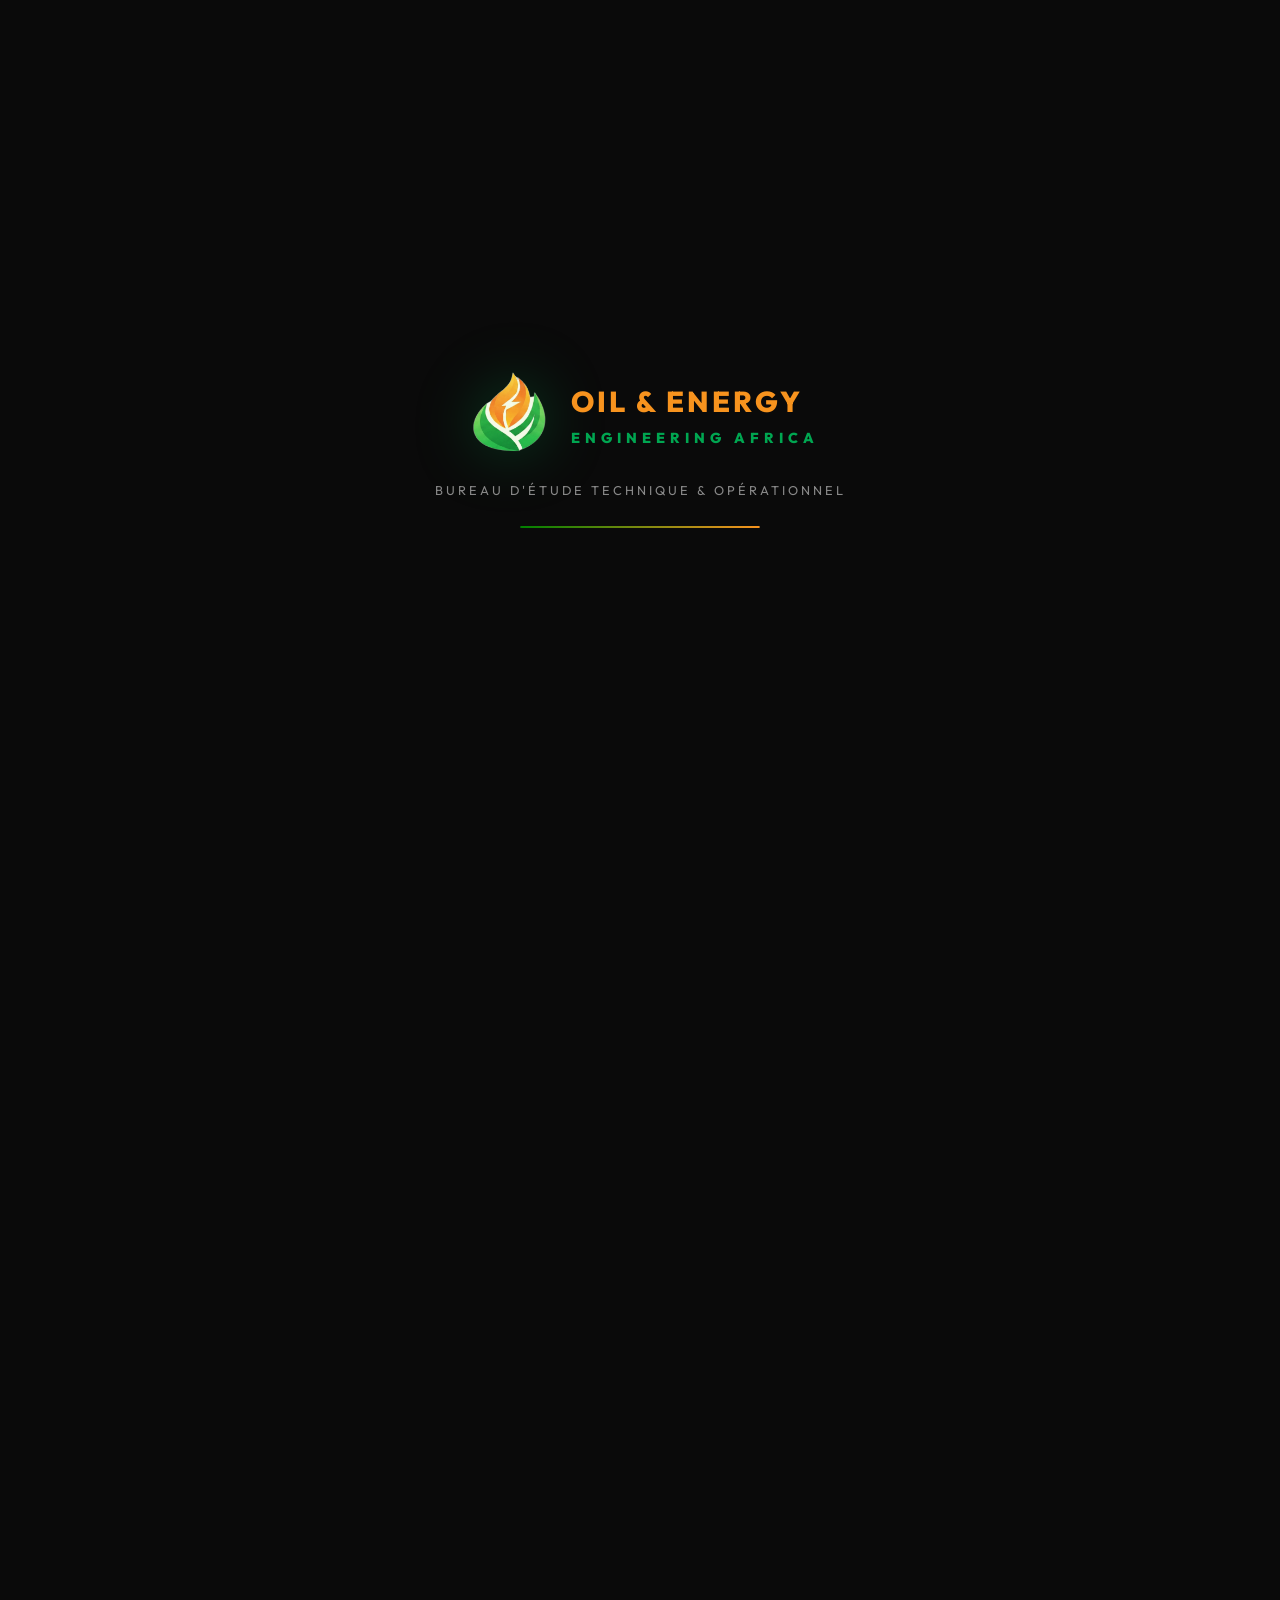
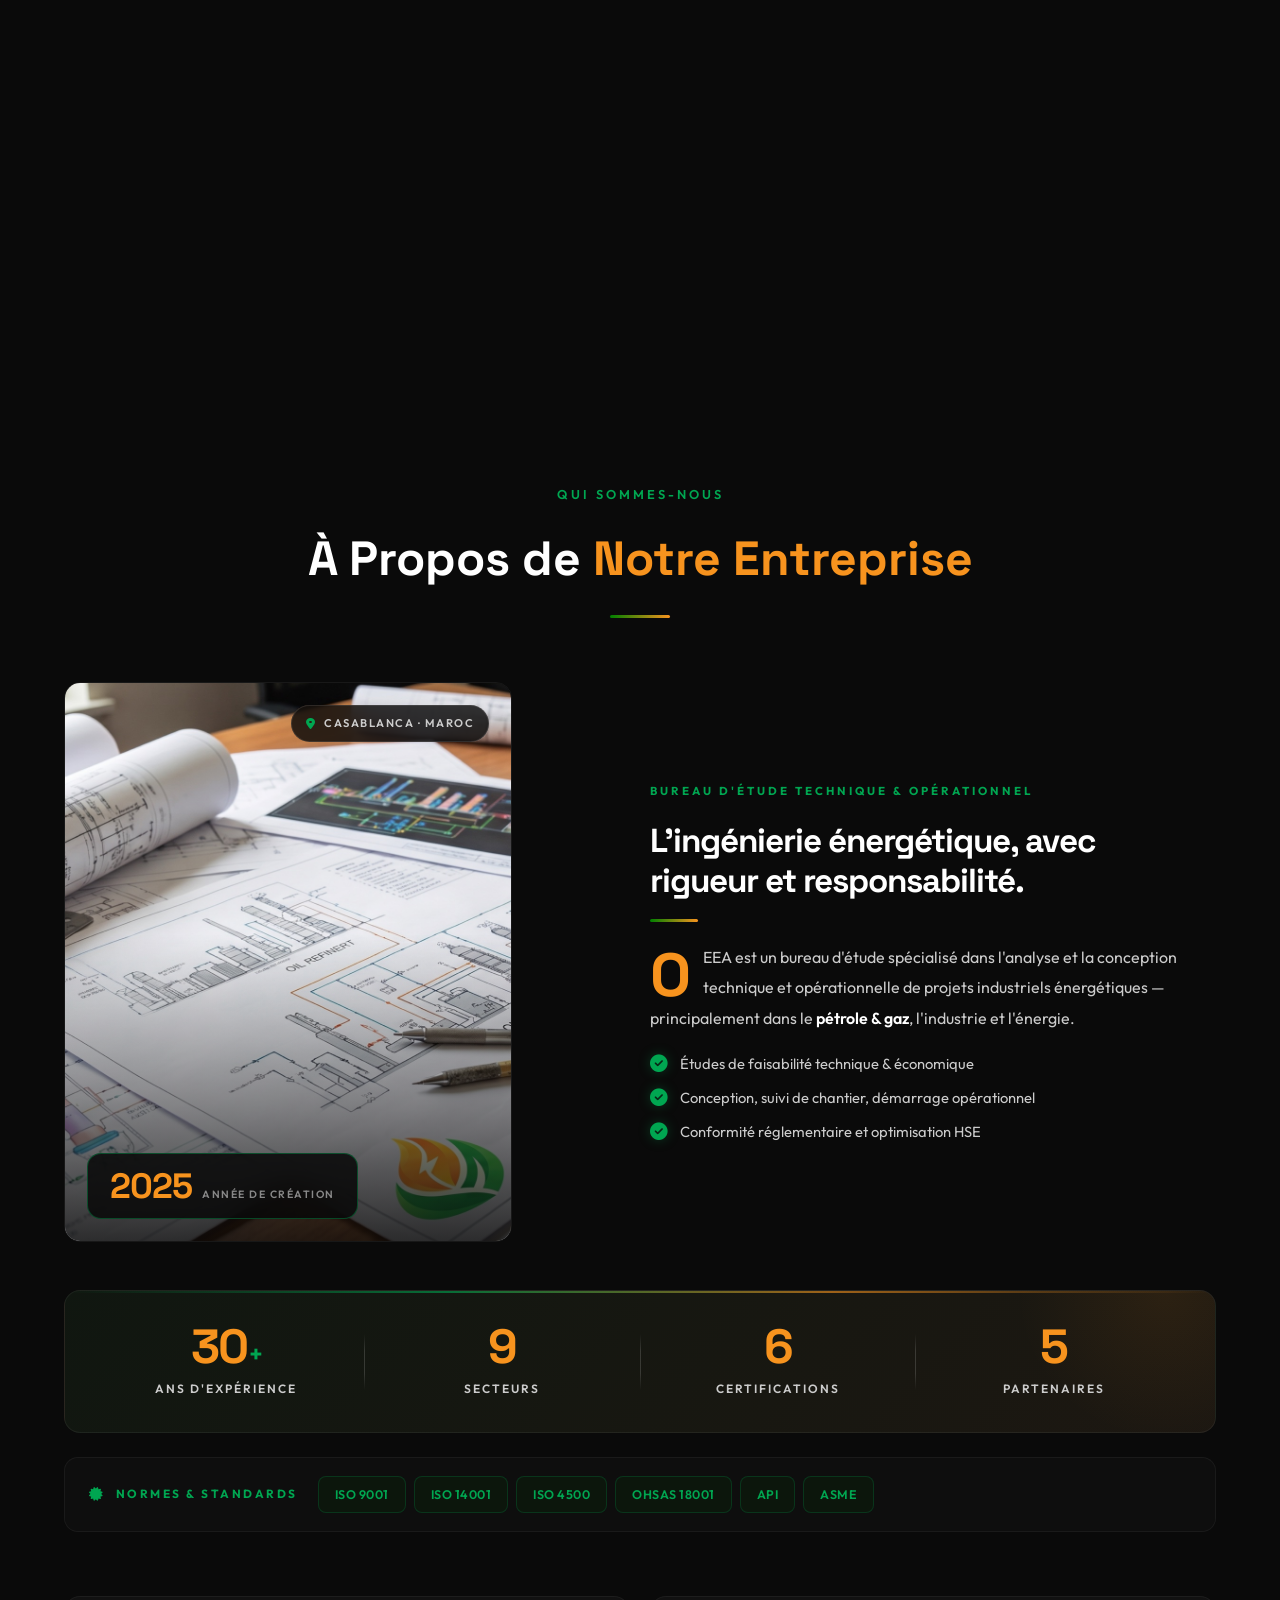
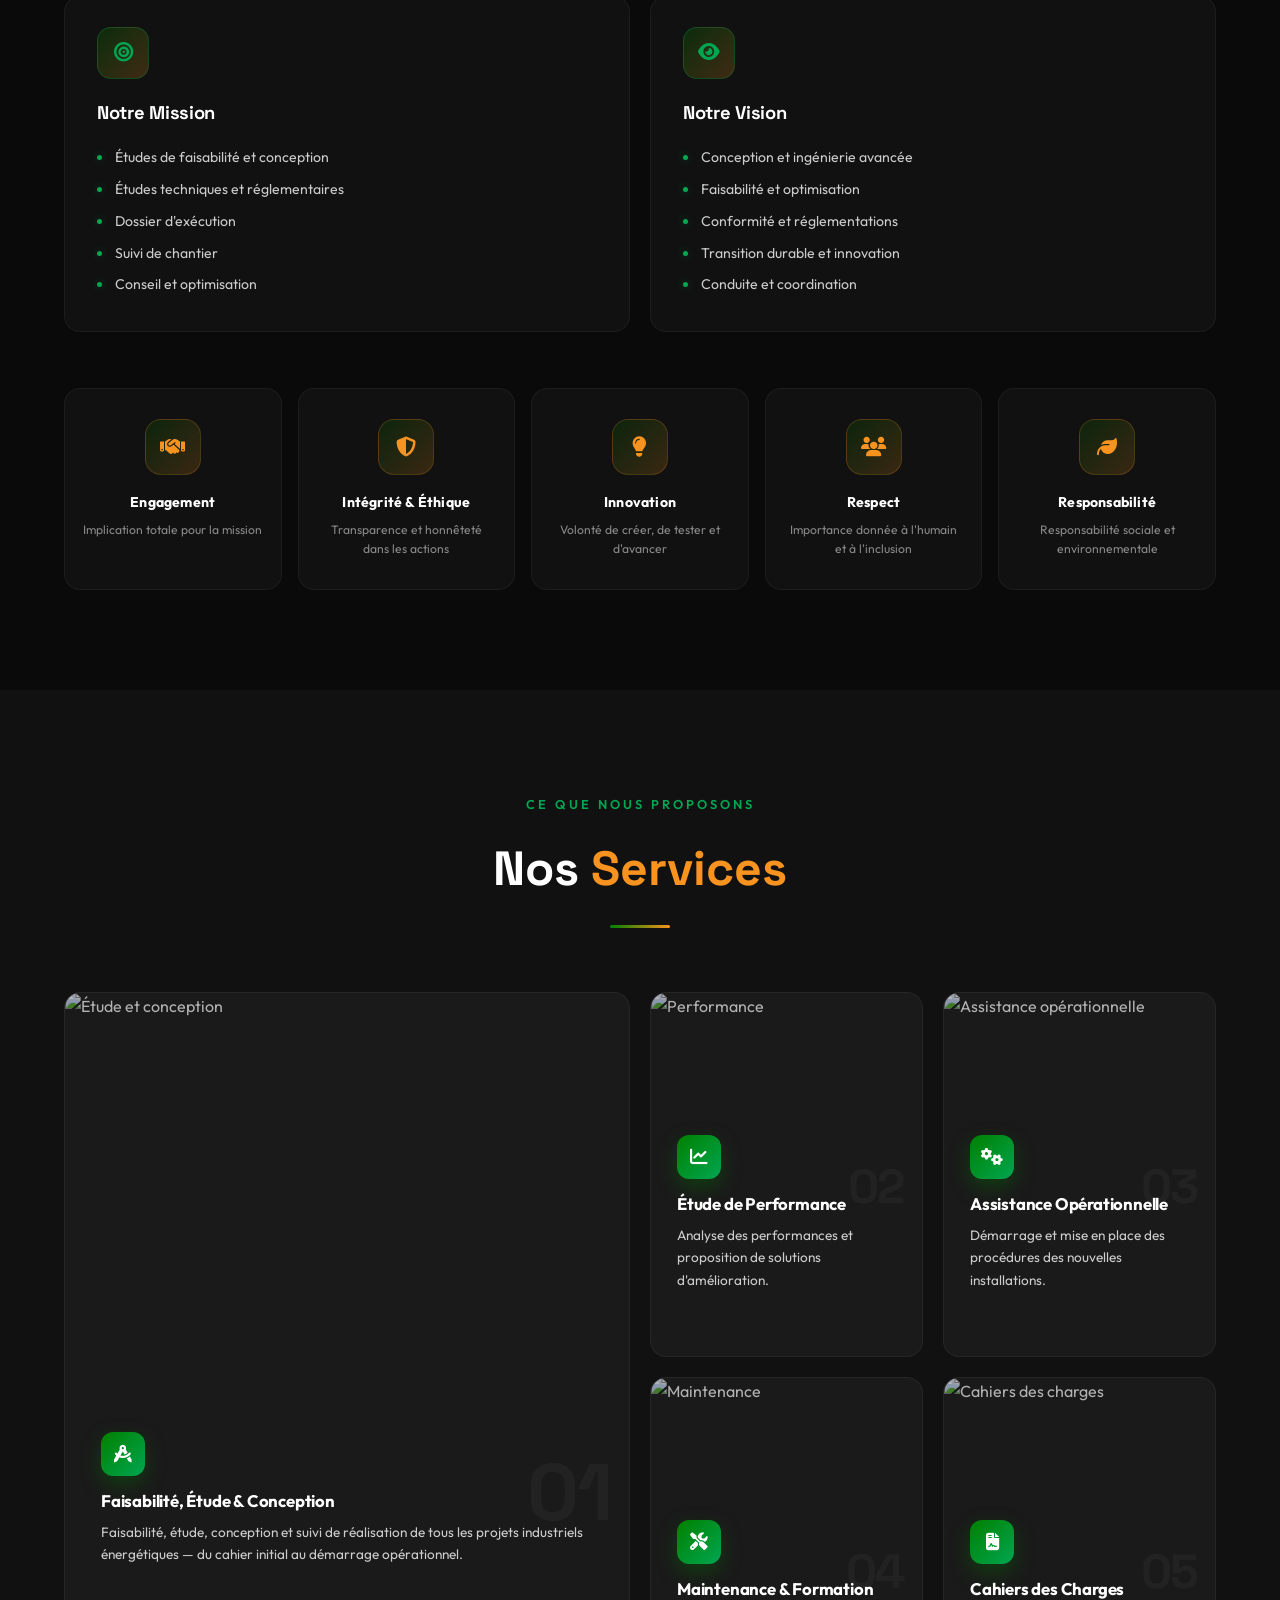
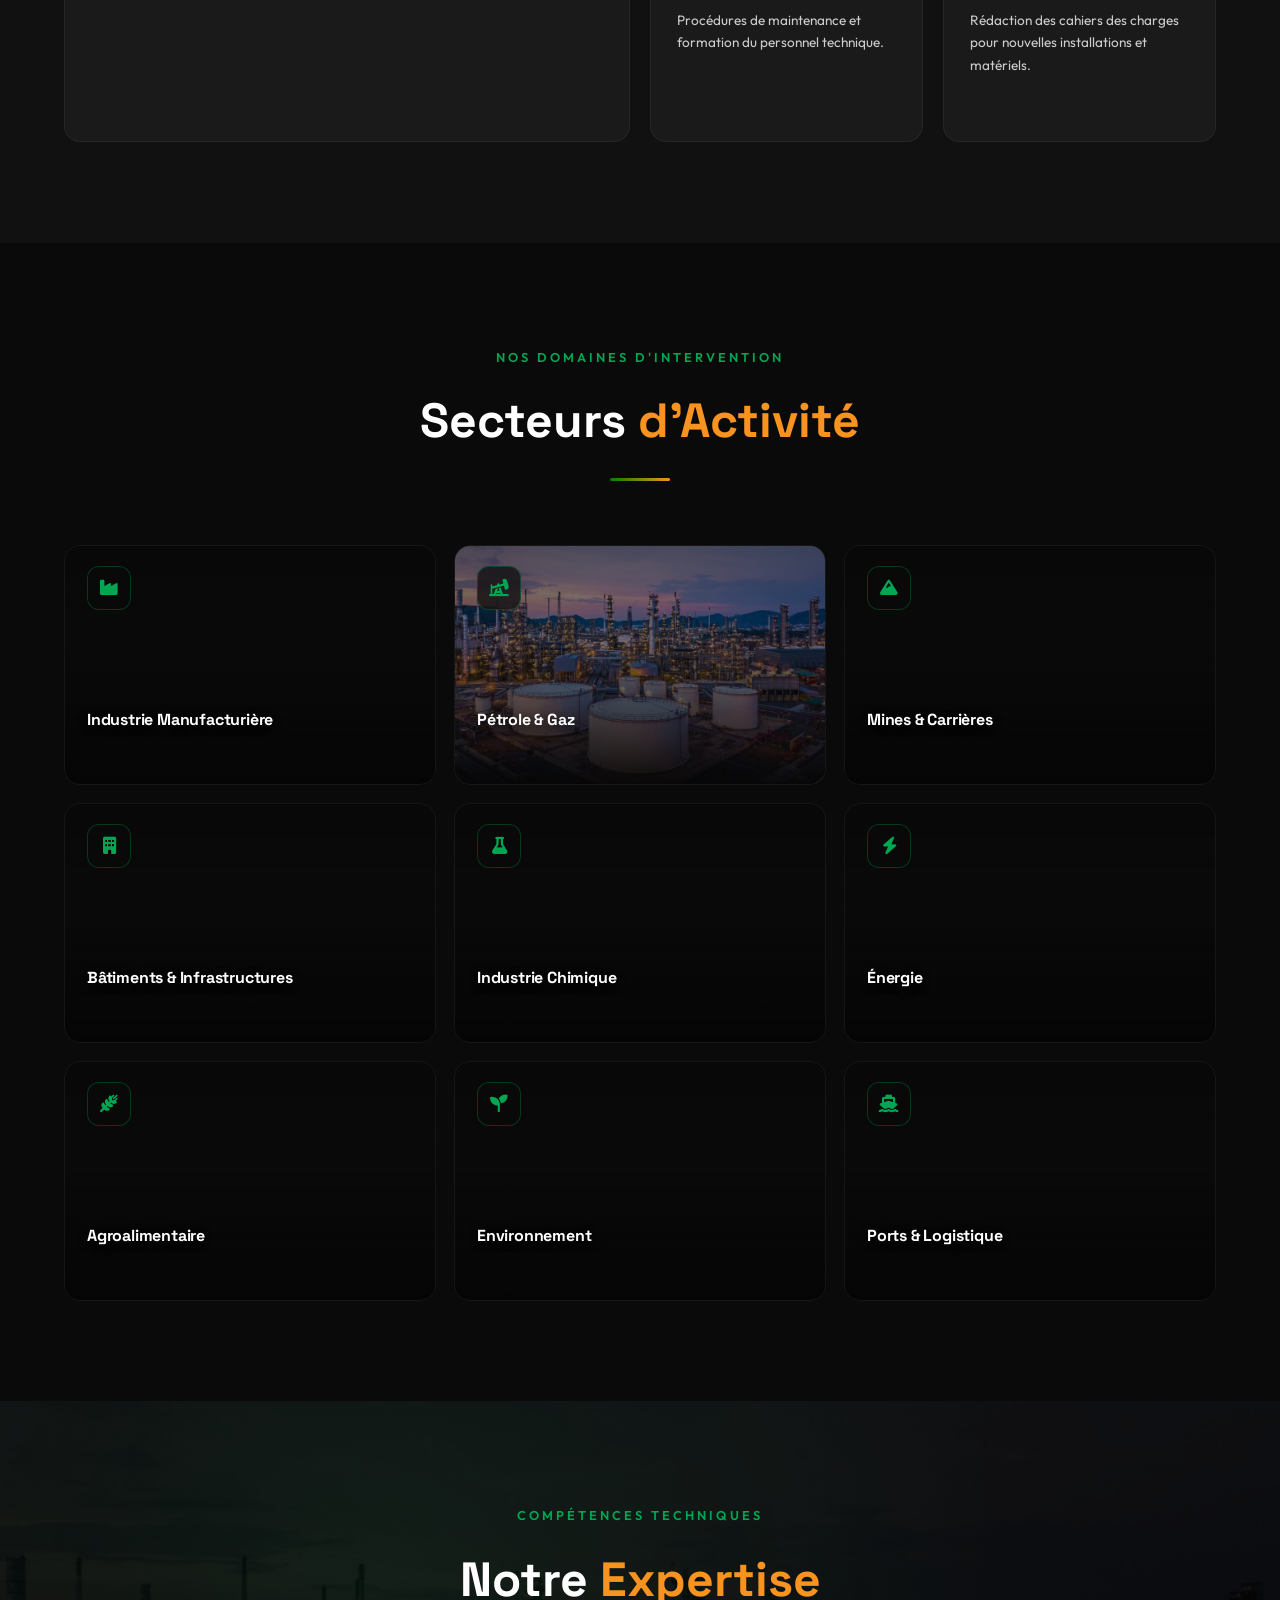
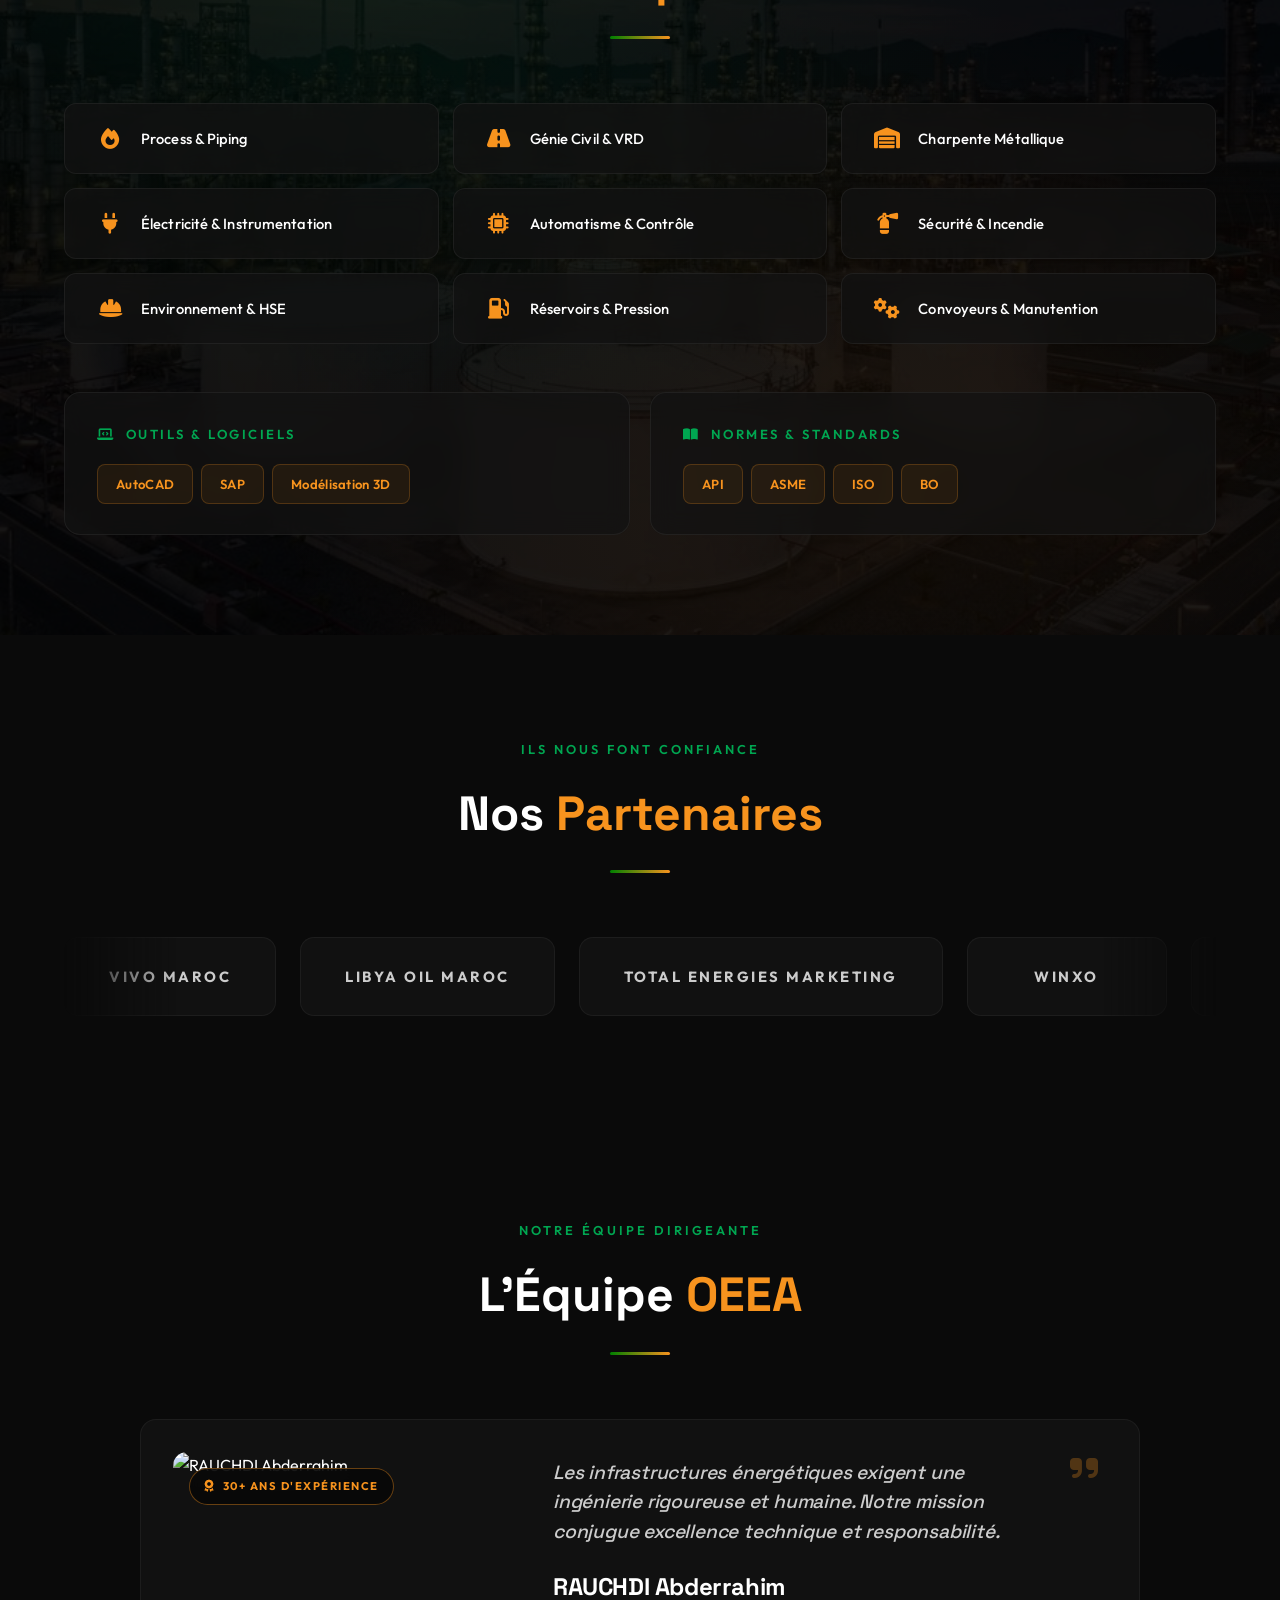
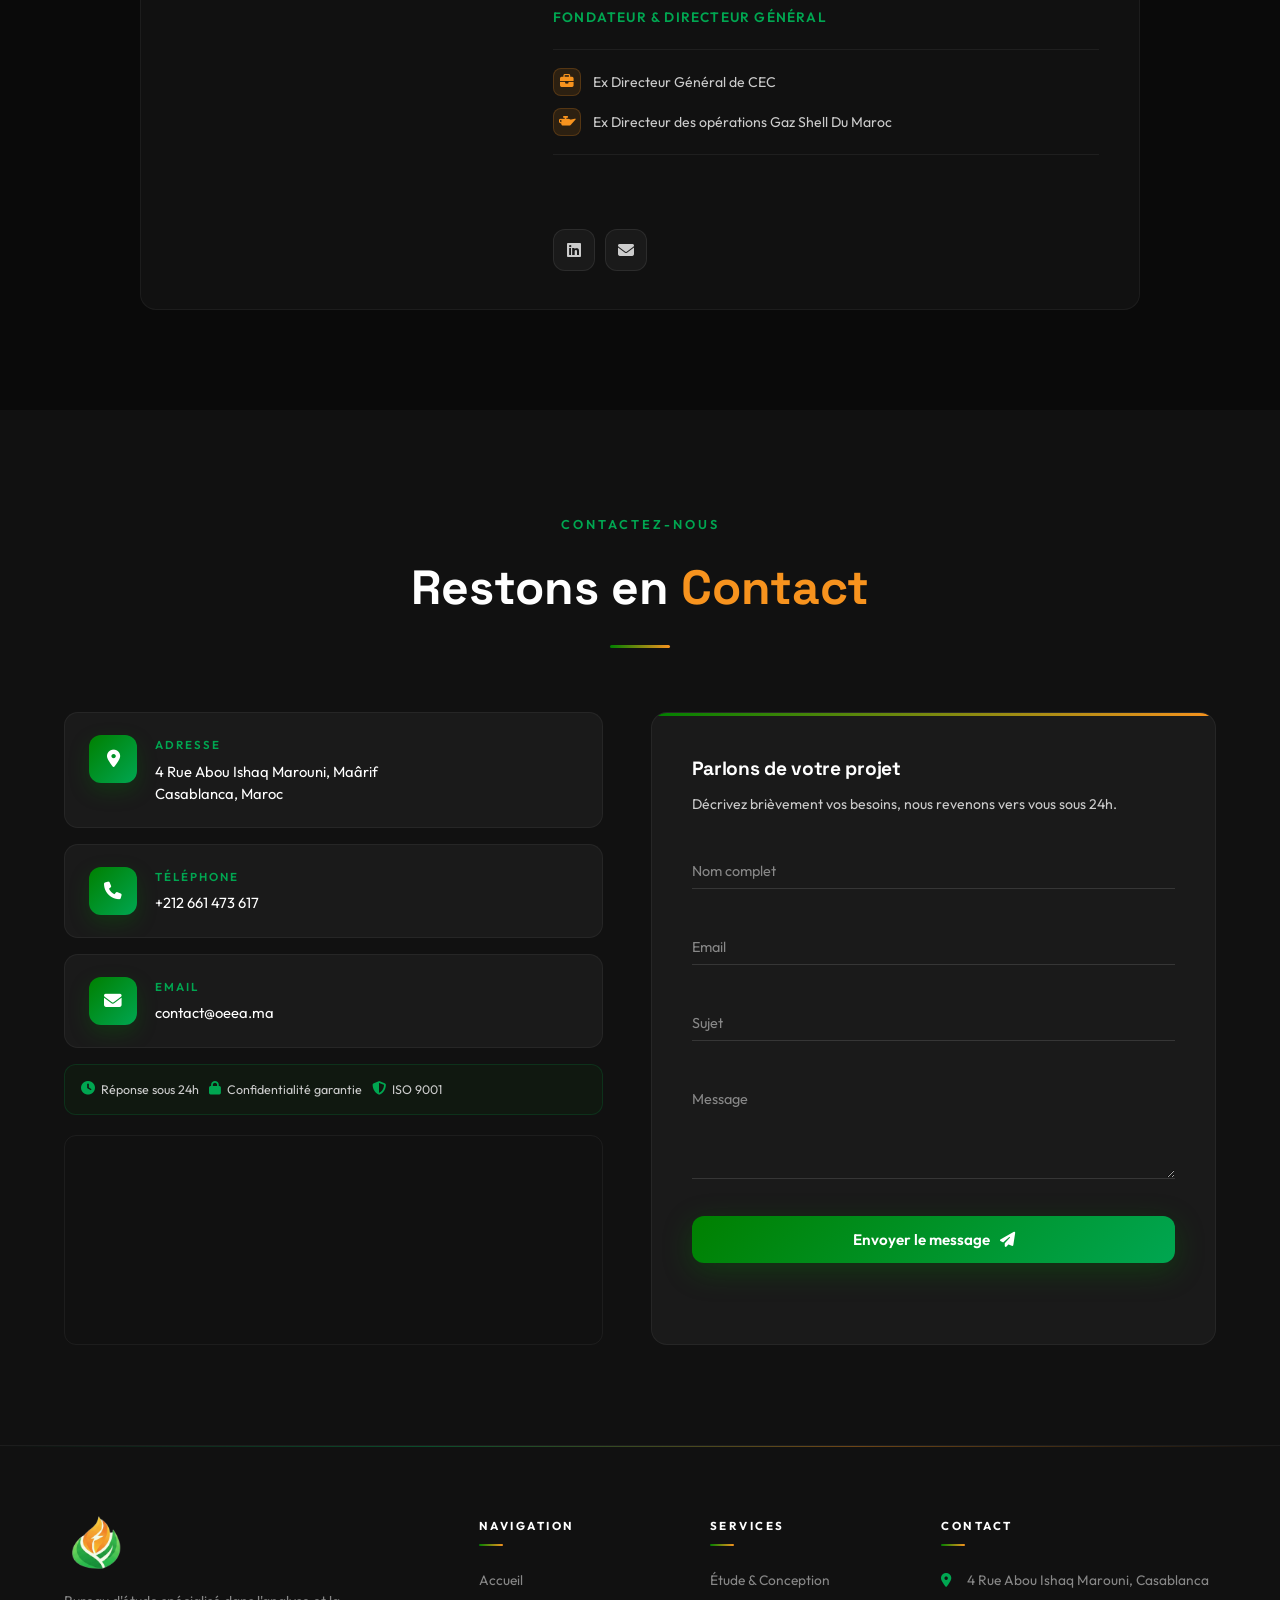
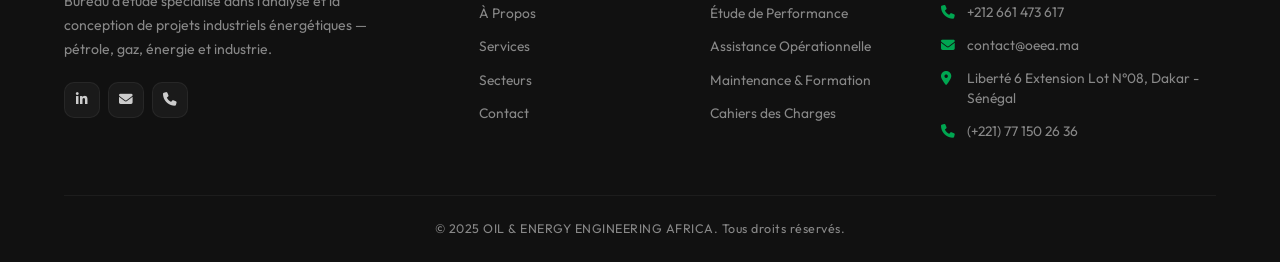
==== commit 59b0dc0c: "Cache-bust script.js avec ?v=2 pour forcer le navigateur a charger la nouvelle version" ====
--- a/index.html
+++ b/index.html
@@ -639,7 +639,7 @@
                 <div class="contact-form-wrapper" data-animate="fade-left">
                     <h3>Parlons de votre projet</h3>
                     <p>Décrivez brièvement vos besoins, nous revenons vers vous sous 24h.</p>
-                    <form class="contact-form" id="contactForm" action="https://formsubmit.co/websiteyahya@gmail.com" method="POST">
+                    <form class="contact-form" id="contactForm" action="https://formsubmit.co/contact@oeea.ma" method="POST">
                         <input type="hidden" name="_subject" value="[Contact OEEA] Nouveau message du site">
                         <input type="hidden" name="_next" value="https://oeea.ma/merci.html">
                         <input type="hidden" name="_captcha" value="false">
@@ -665,7 +665,7 @@
                             <label for="message">Message</label>
                             <span class="form-line"></span>
                         </div>
-                        <button type="submit" class="btn btn-primary btn-full" data-magnetic>
+                        <button type="submit" class="btn btn-primary btn-full">
                             <span>Envoyer le message</span>
                             <i class="fas fa-paper-plane" aria-hidden="true"></i>
                         </button>
@@ -723,6 +723,6 @@
         <i class="fas fa-chevron-up"></i>
     </a>
 
-    <script src="script.js"></script>
+    <script src="script.js?v=2"></script>
 </body>
 </html>
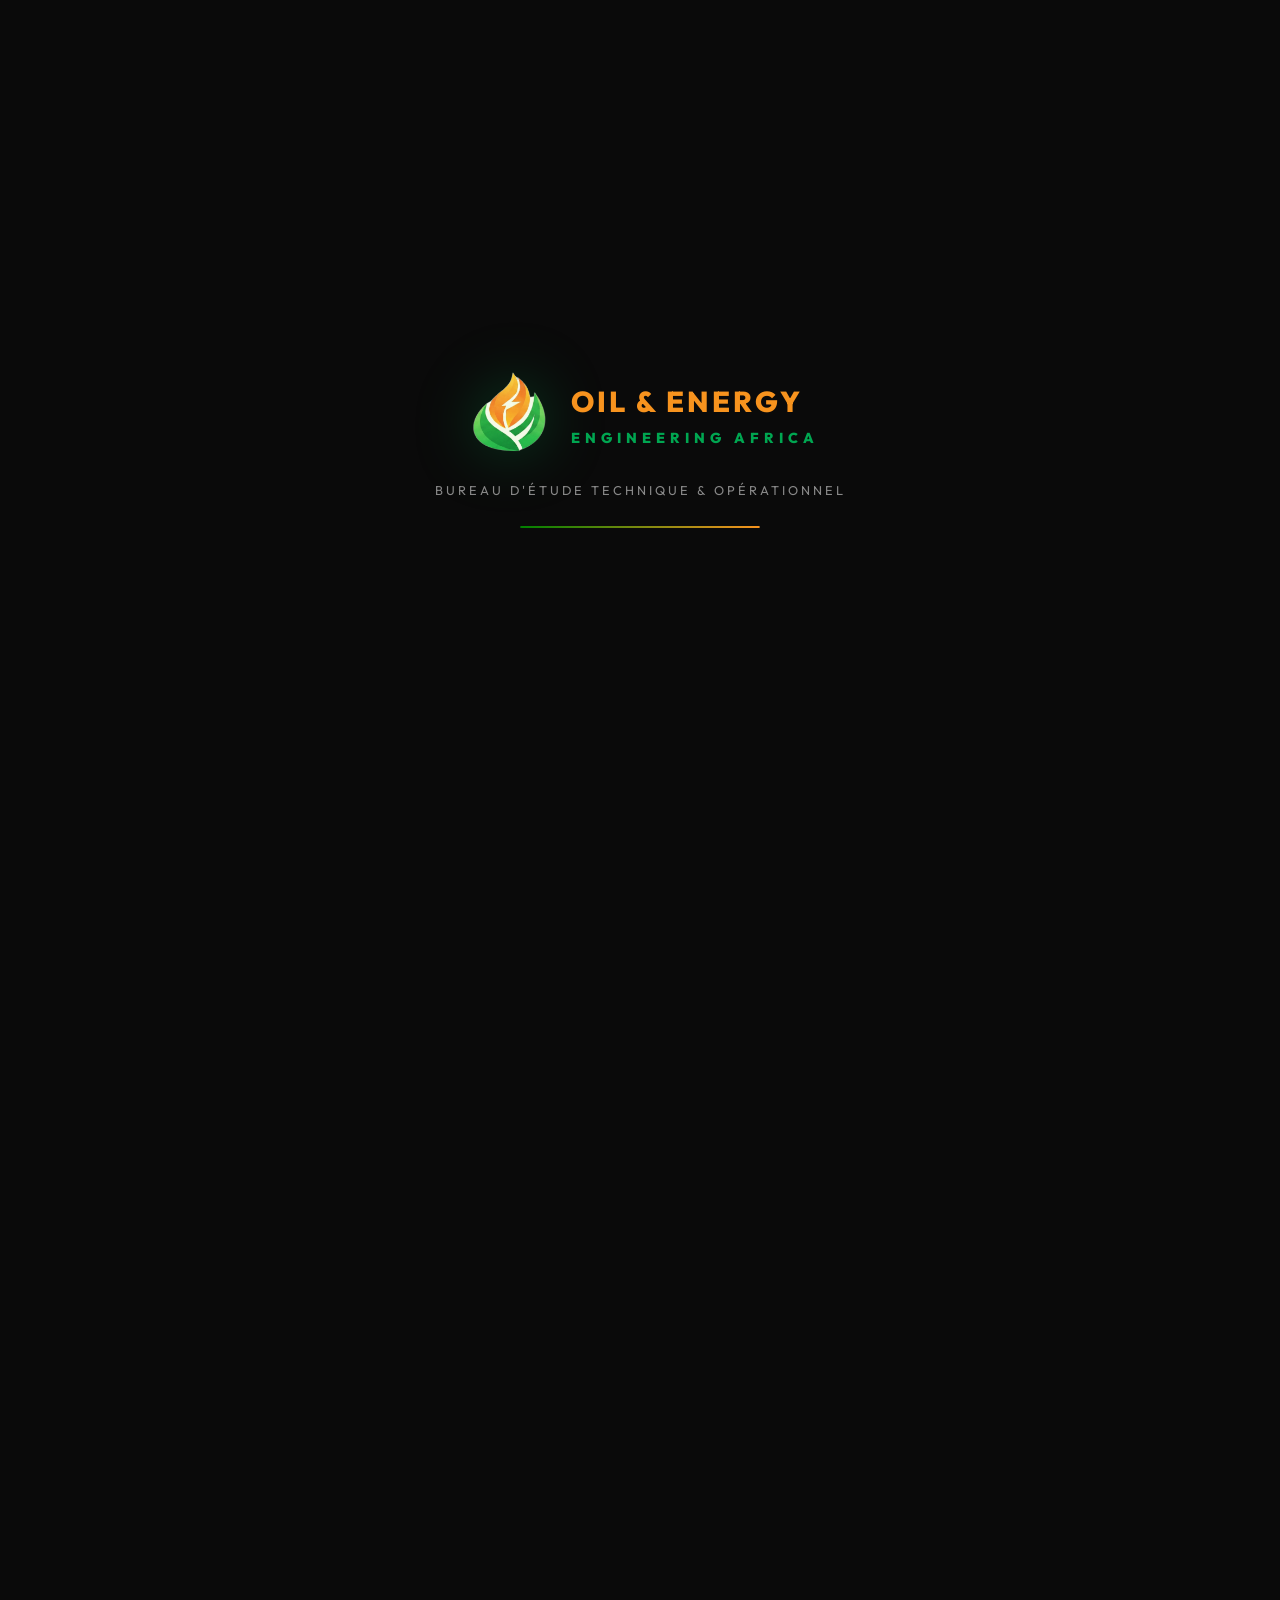
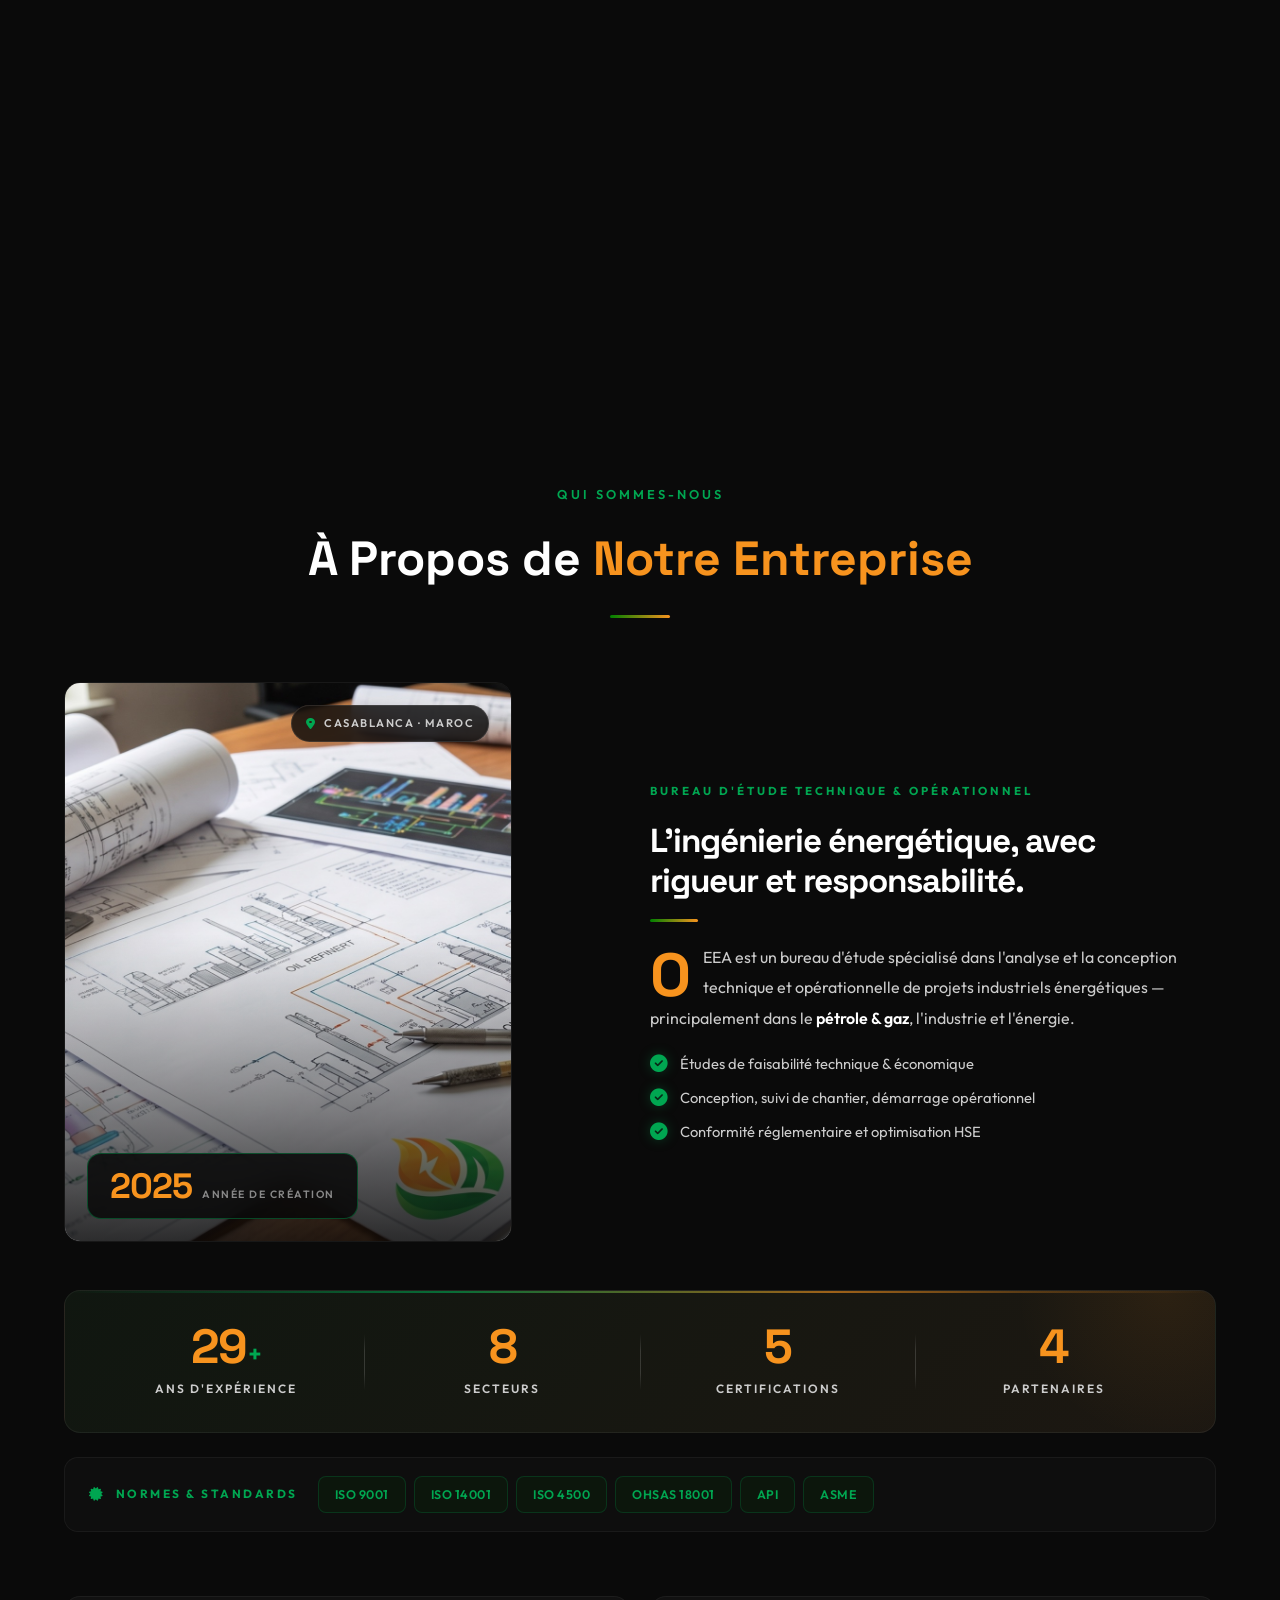
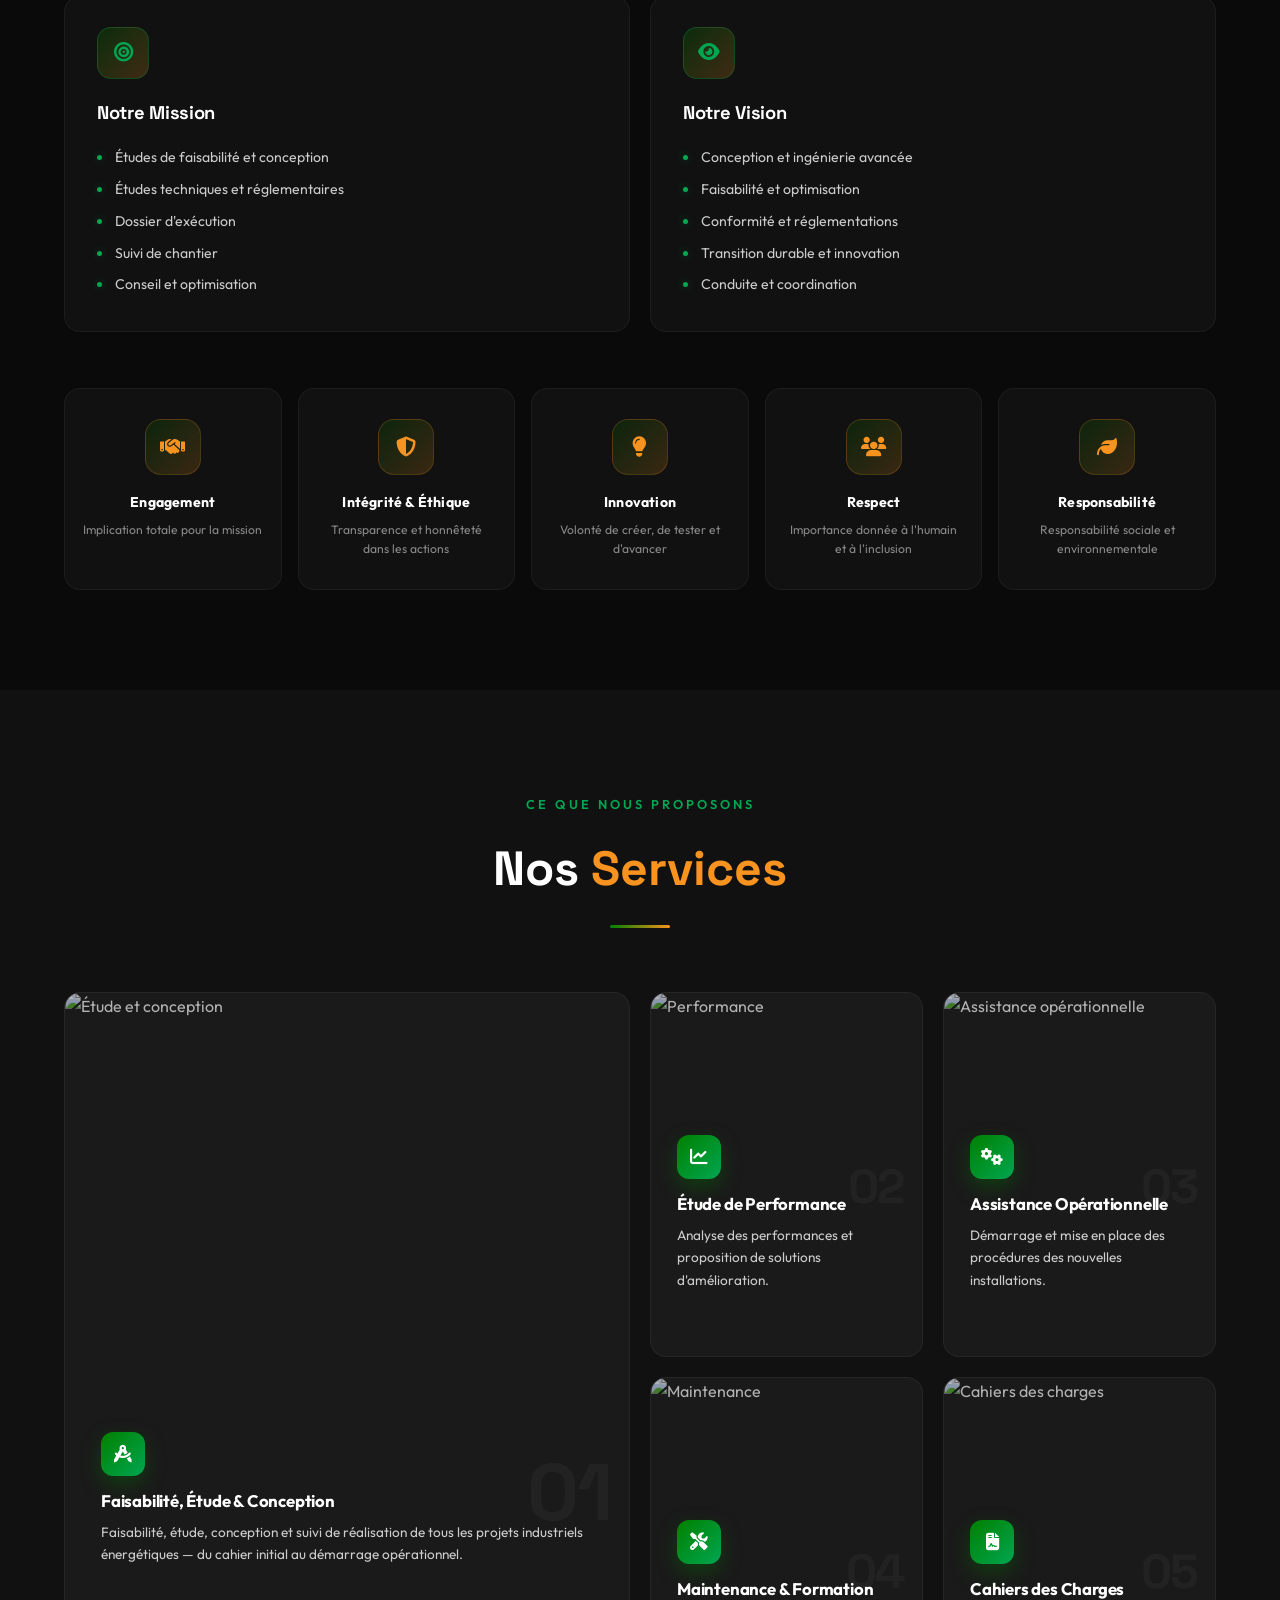
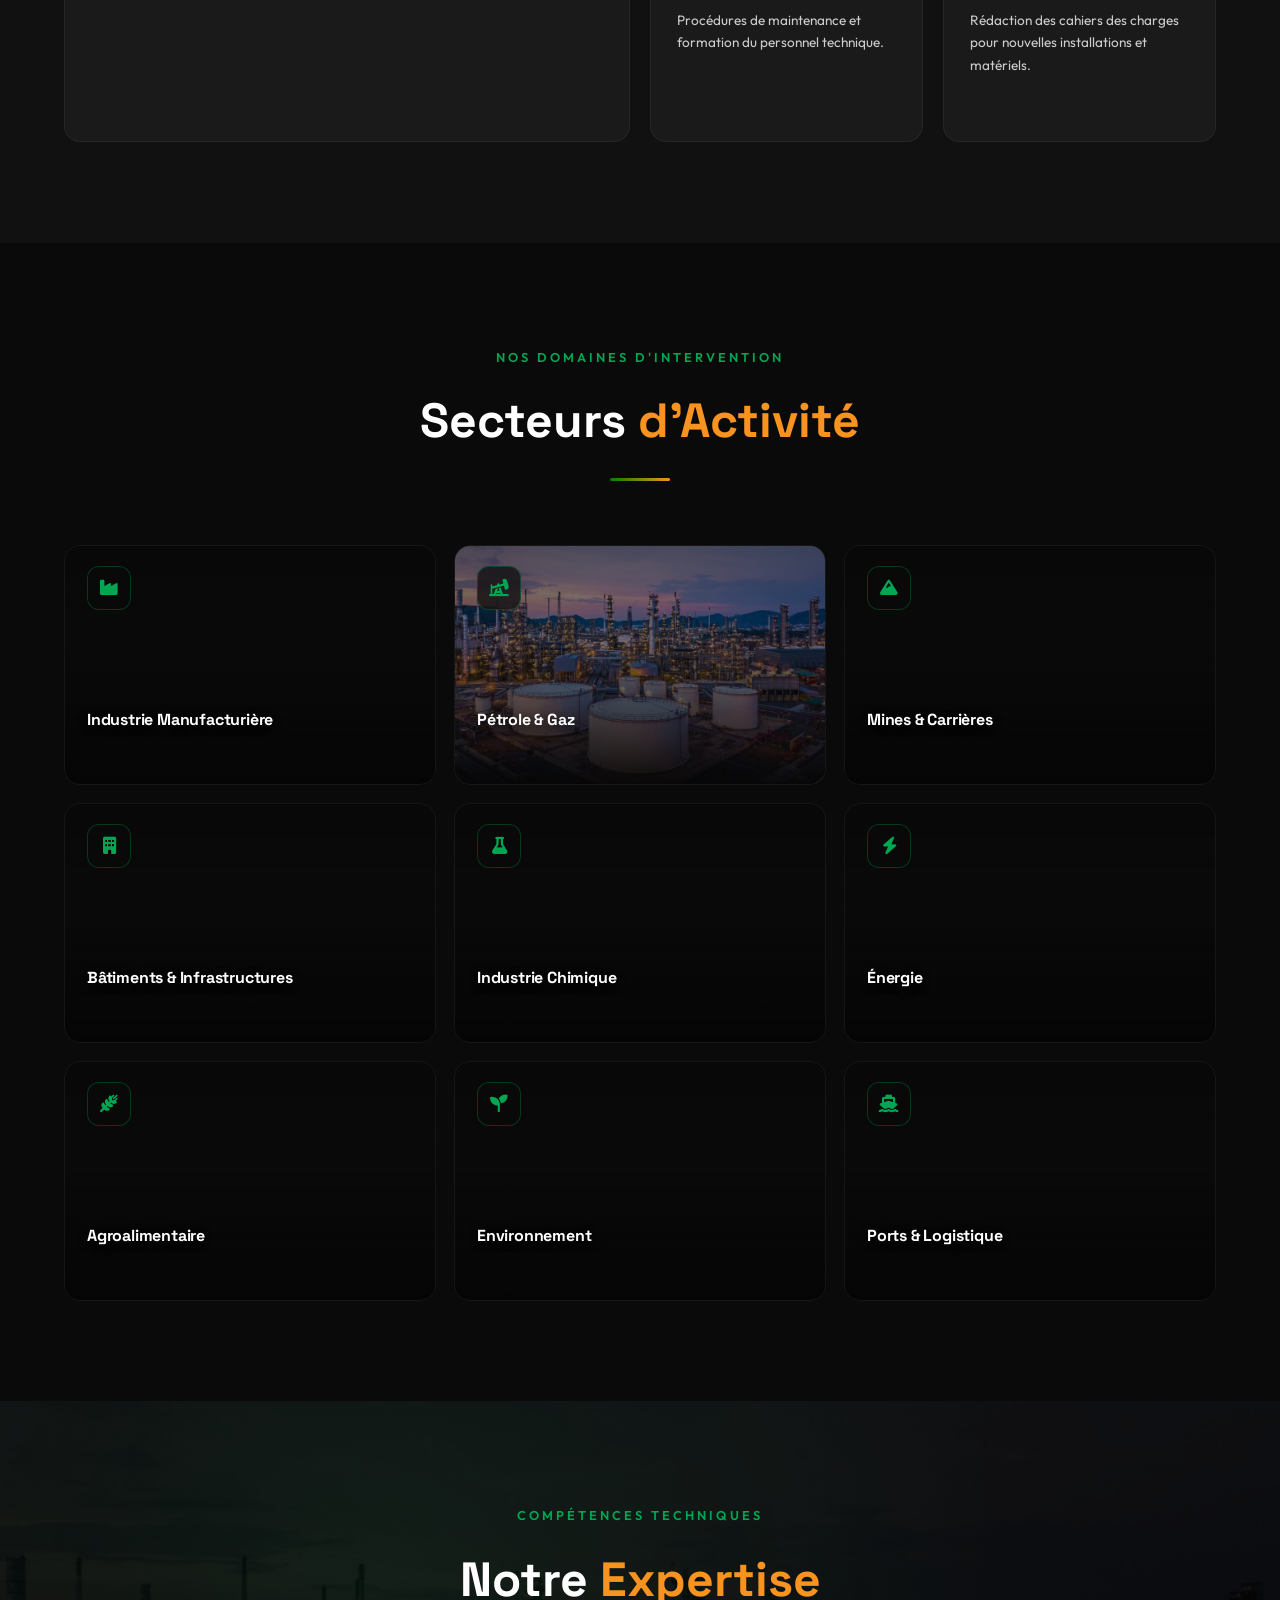
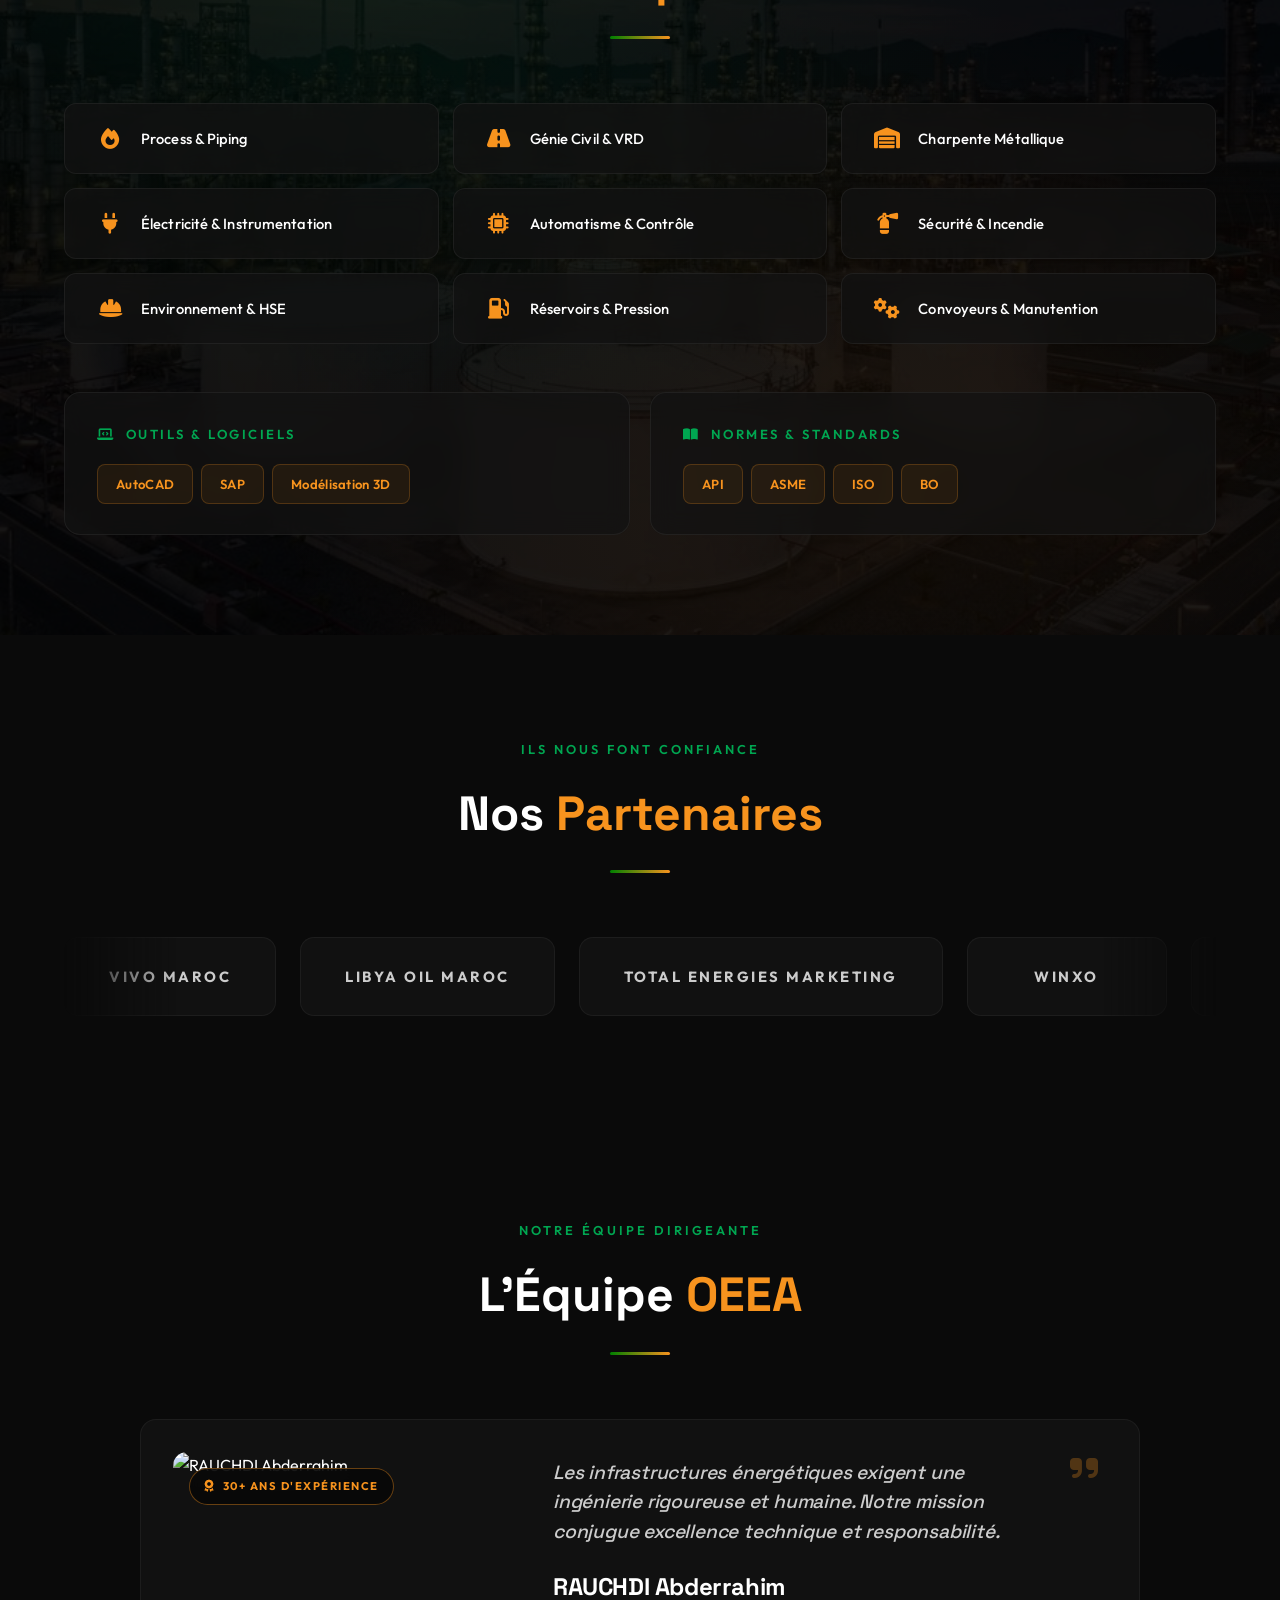
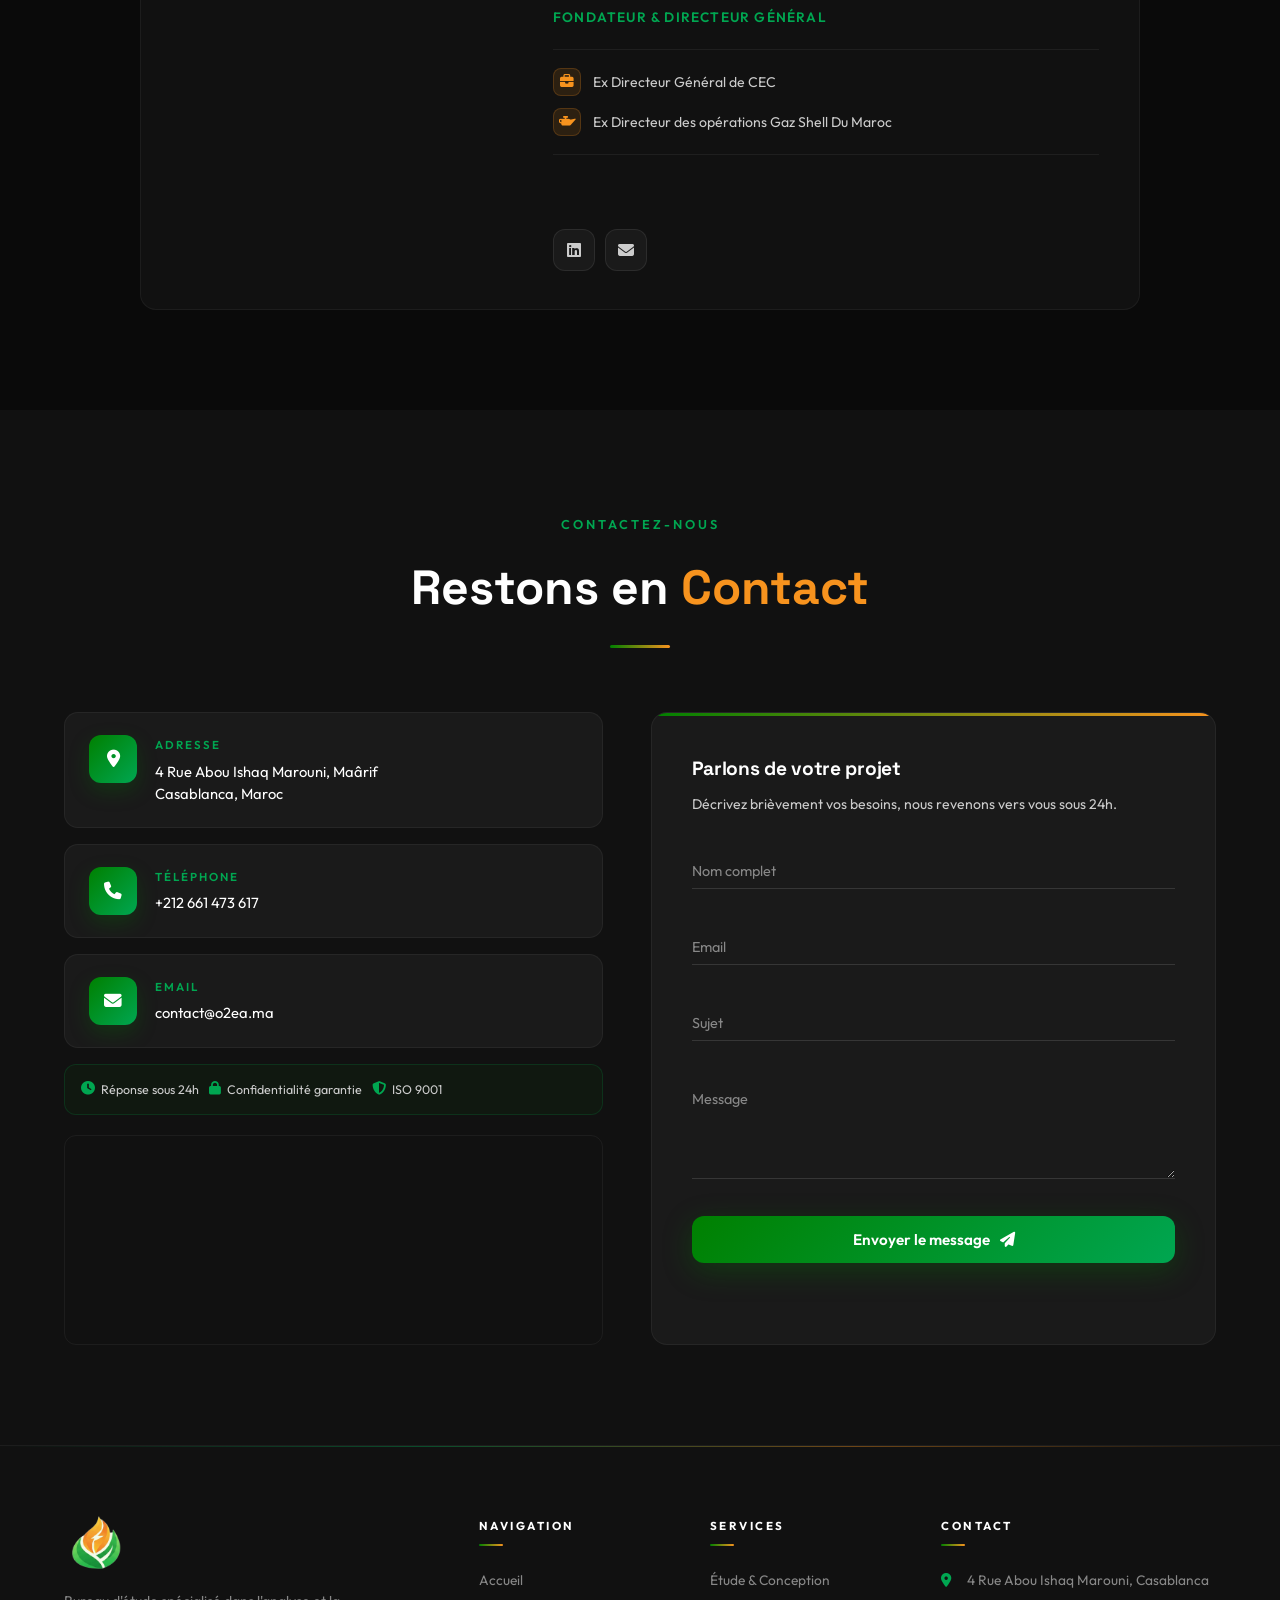
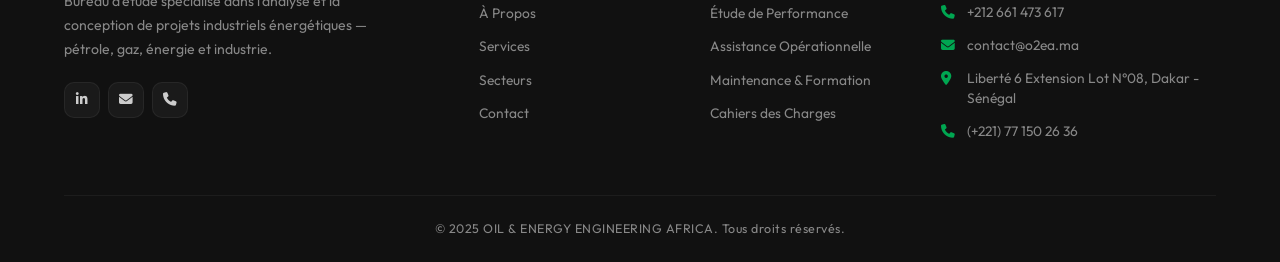
==== commit 780ca5eb: "Migration domaine: oeea.ma -> o2ea.ma (URLs + email contact)" ====
--- a/index.html
+++ b/index.html
@@ -619,7 +619,7 @@
                         <div class="contact-icon"><i class="fas fa-envelope" aria-hidden="true"></i></div>
                         <div>
                             <h4>Email</h4>
-                            <p>contact@oeea.ma</p>
+                            <p>contact@o2ea.ma</p>
                         </div>
                     </div>
                     <div class="contact-trust">
@@ -639,9 +639,9 @@
                 <div class="contact-form-wrapper" data-animate="fade-left">
                     <h3>Parlons de votre projet</h3>
                     <p>Décrivez brièvement vos besoins, nous revenons vers vous sous 24h.</p>
-                    <form class="contact-form" id="contactForm" action="https://formsubmit.co/contact@oeea.ma" method="POST">
+                    <form class="contact-form" id="contactForm" action="https://formsubmit.co/contact@o2ea.ma" method="POST">
                         <input type="hidden" name="_subject" value="[Contact OEEA] Nouveau message du site">
-                        <input type="hidden" name="_next" value="https://oeea.ma/merci.html">
+                        <input type="hidden" name="_next" value="https://o2ea.ma/merci.html">
                         <input type="hidden" name="_captcha" value="false">
                         <input type="hidden" name="_template" value="table">
                         <input type="text" name="_honey" style="display:none" tabindex="-1" autocomplete="off">
@@ -708,7 +708,7 @@
                     <h4>Contact</h4>
                     <p><i class="fas fa-map-marker-alt"></i> 4 Rue Abou Ishaq Marouni, Casablanca</p>
                     <p><i class="fas fa-phone"></i> +212 661 473 617</p>
-                    <p><i class="fas fa-envelope"></i> contact@oeea.ma</p>
+                    <p><i class="fas fa-envelope"></i> contact@o2ea.ma</p>
                     <p><i class="fas fa-map-marker-alt"></i> Liberté 6 Extension Lot N°08, Dakar - Sénégal</p>
                     <p><i class="fas fa-phone"></i> (+221) 77 150 26 36</p>
                 </div>
--- a/styles.css
+++ b/styles.css
@@ -21,15 +21,26 @@
     --radius: 16px;
 }
 
-html { scroll-behavior: smooth; scroll-padding-top: 80px; }
+html {
+    scroll-behavior: smooth;
+    scroll-padding-top: 80px;
+    overflow-x: clip;
+    width: 100%;
+}
 
 body {
     font-family: var(--font);
     background: var(--dark);
     color: var(--white);
     line-height: 1.7;
-    overflow-x: hidden;
-}
+    overflow-x: clip;
+    width: 100%;
+    max-width: 100vw;
+    position: relative;
+}
+
+/* Force any direct child of body to respect viewport width on mobile */
+body > * { max-width: 100vw; }
 
 a { text-decoration: none; color: inherit; }
 img { max-width: 100%; display: block; }
@@ -1789,11 +1800,25 @@
     .devis-badge { font-size: 0.62rem; padding: 6px 10px; gap: 6px; }
     .devis-upload-inner { gap: 6px; }
     .devis-upload-title { font-size: 0.84rem; }
+
+    /* Preloader / Opening animation */
+    .opener { gap: 14px; padding: 0 20px; max-width: 100vw; }
+    .opener-logo-group { flex-direction: column; gap: 8px; text-align: center; }
+    .opener-logo { width: 50px; }
+    .opener-line-1 { font-size: 1.05rem; letter-spacing: 1.6px; }
+    .opener-line-2 { font-size: 0.6rem; letter-spacing: 2.4px; }
+    .opener-tagline { font-size: 0.5rem; letter-spacing: 1.4px; text-align: center; padding: 0 12px; }
+    .opener-bar { width: 140px; height: 1.5px; }
 }
 
 /* Small phone */
 @media (max-width: 420px) {
     .values-grid { grid-template-columns: 1fr; }
+    .opener-logo { width: 42px; }
+    .opener-line-1 { font-size: 0.92rem; letter-spacing: 1.4px; }
+    .opener-line-2 { font-size: 0.54rem; letter-spacing: 2px; }
+    .opener-tagline { font-size: 0.45rem; letter-spacing: 1.2px; }
+    .opener-bar { width: 120px; }
     .section { padding: 60px 0; }
 
     .hero-title { font-size: clamp(1.7rem, 11vw, 2.4rem); }
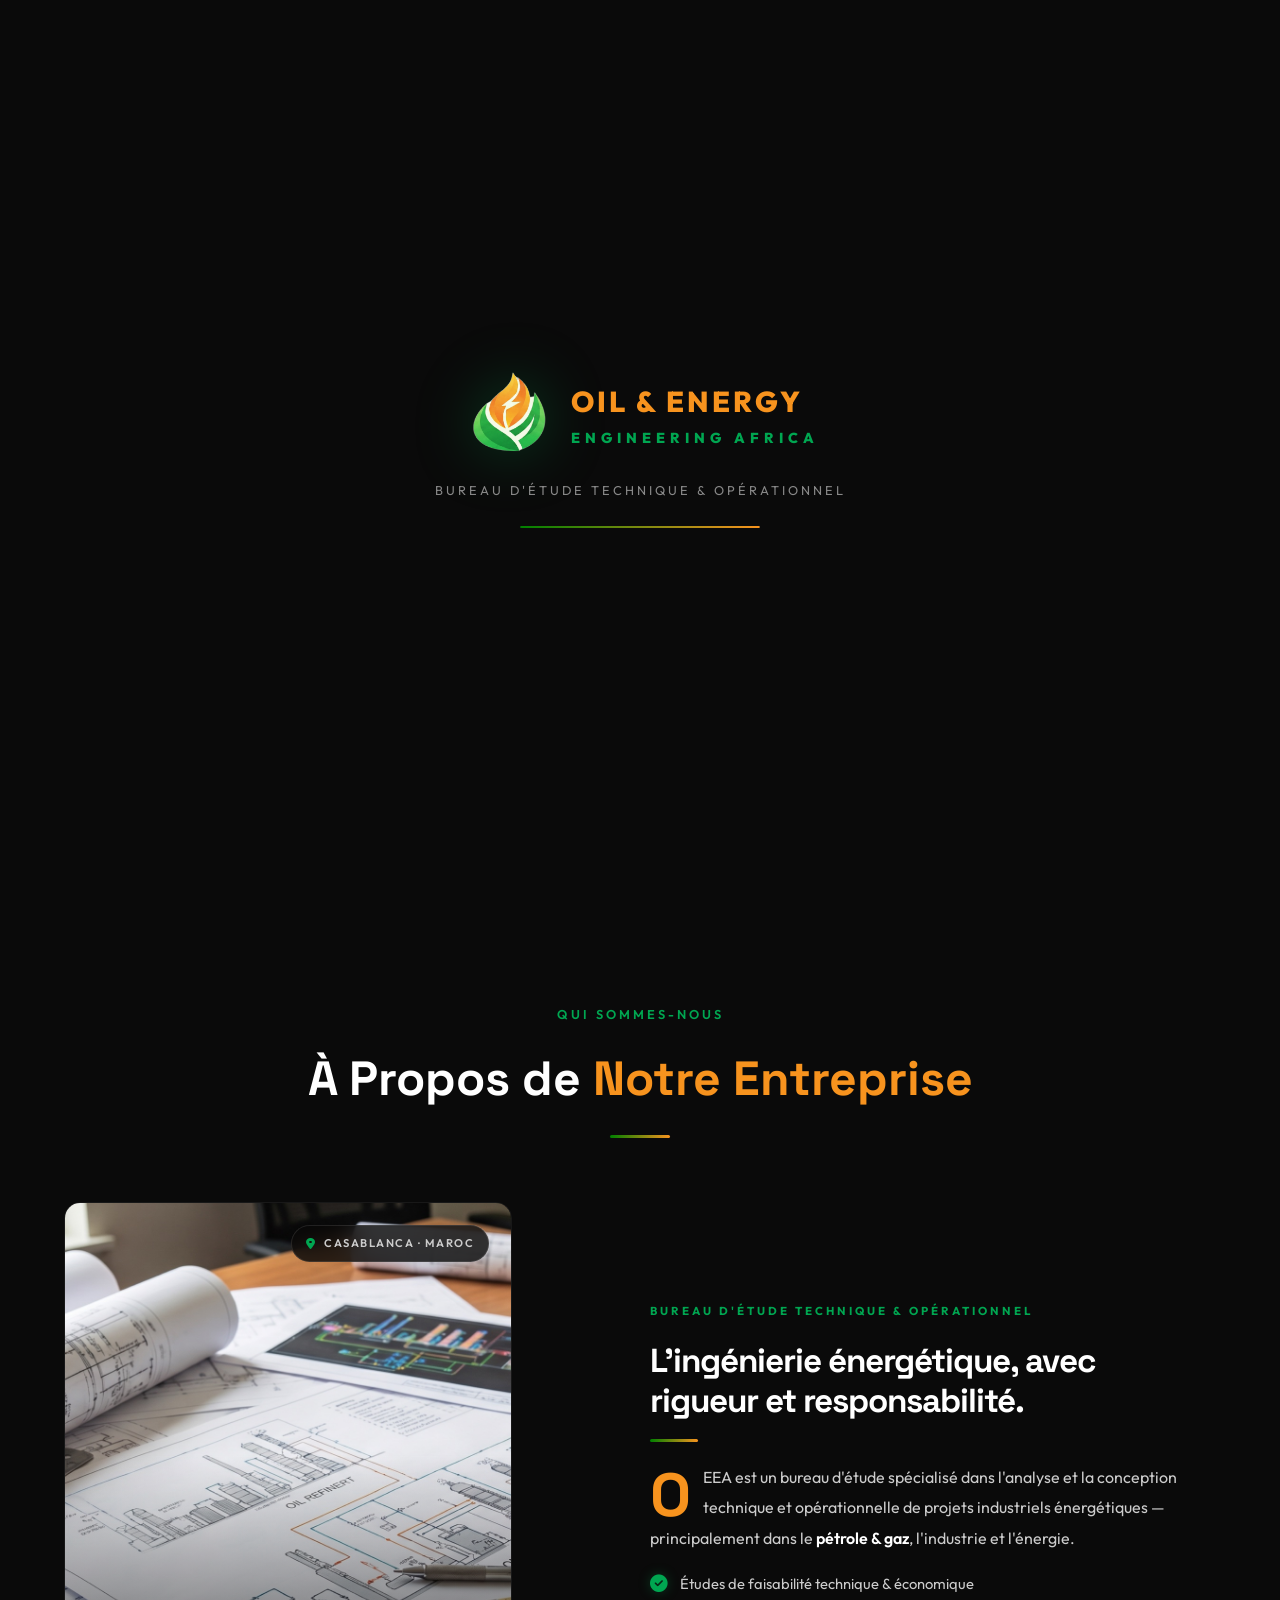
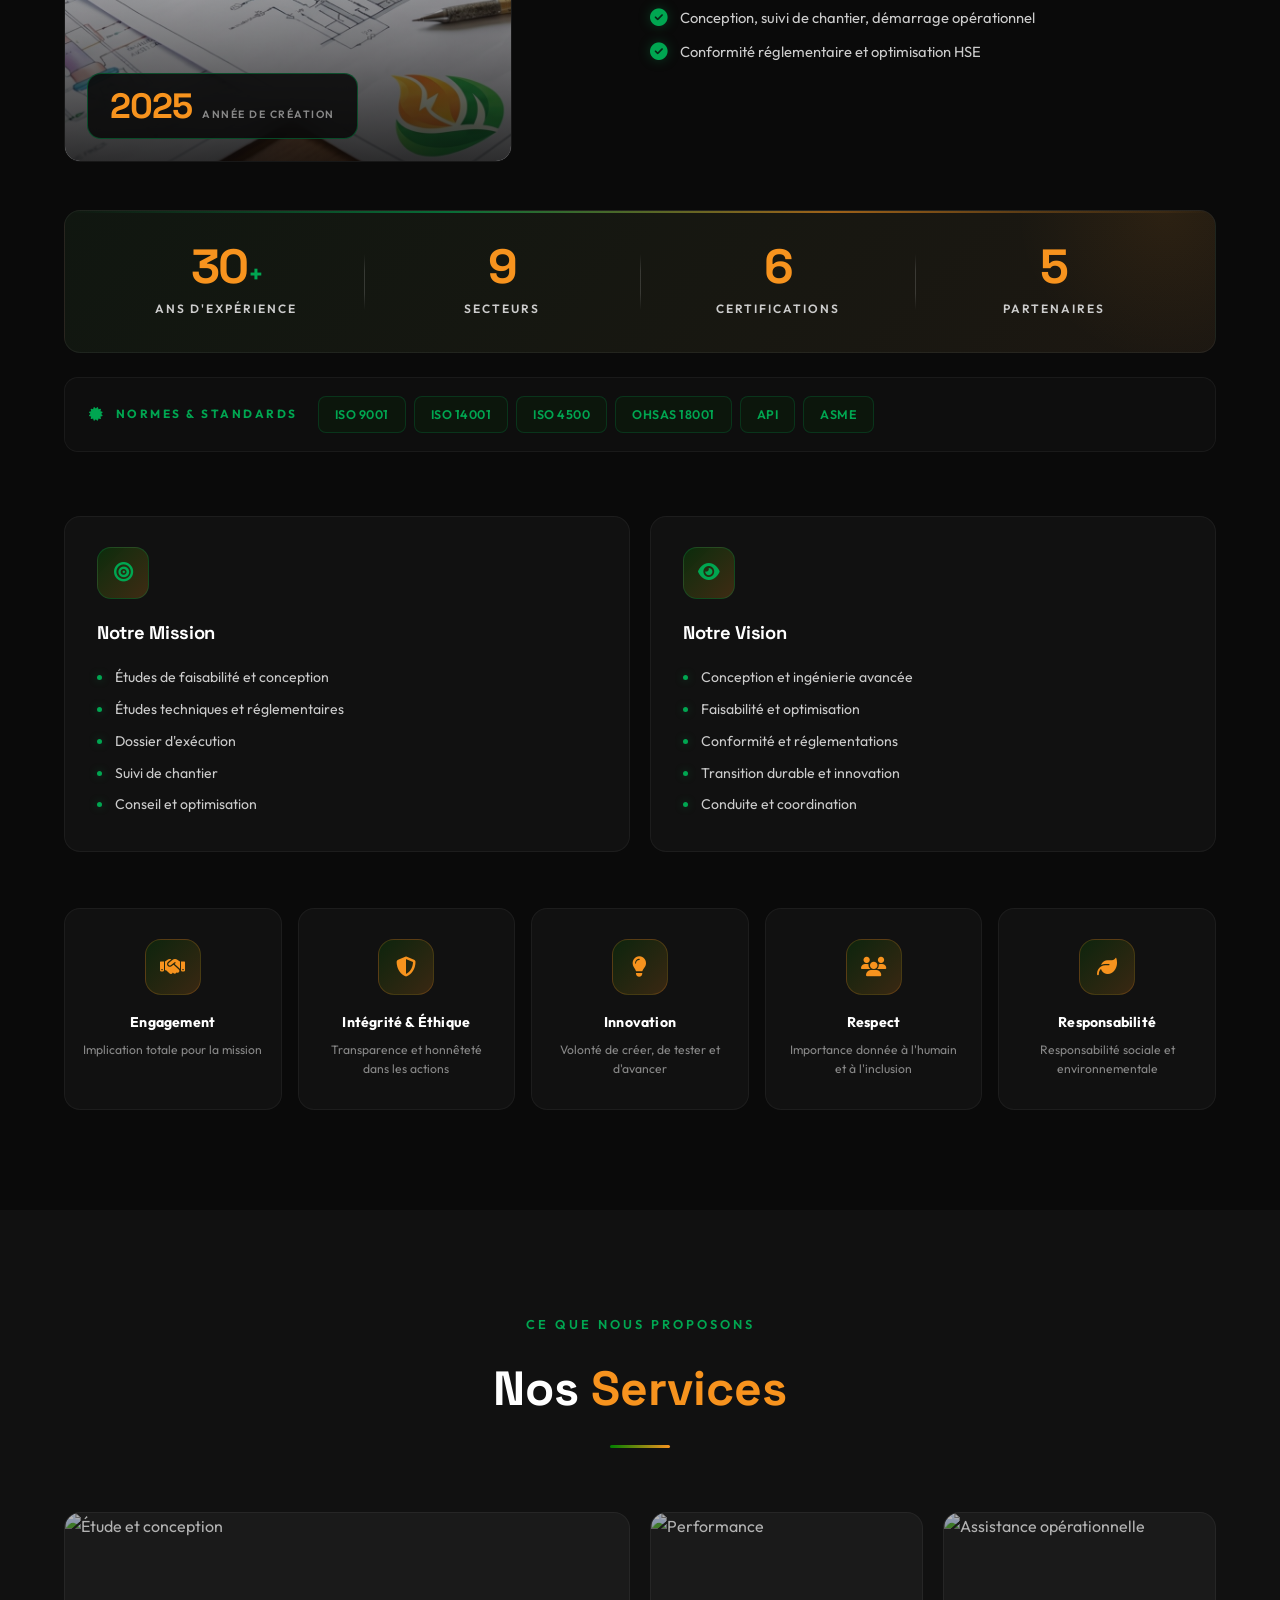
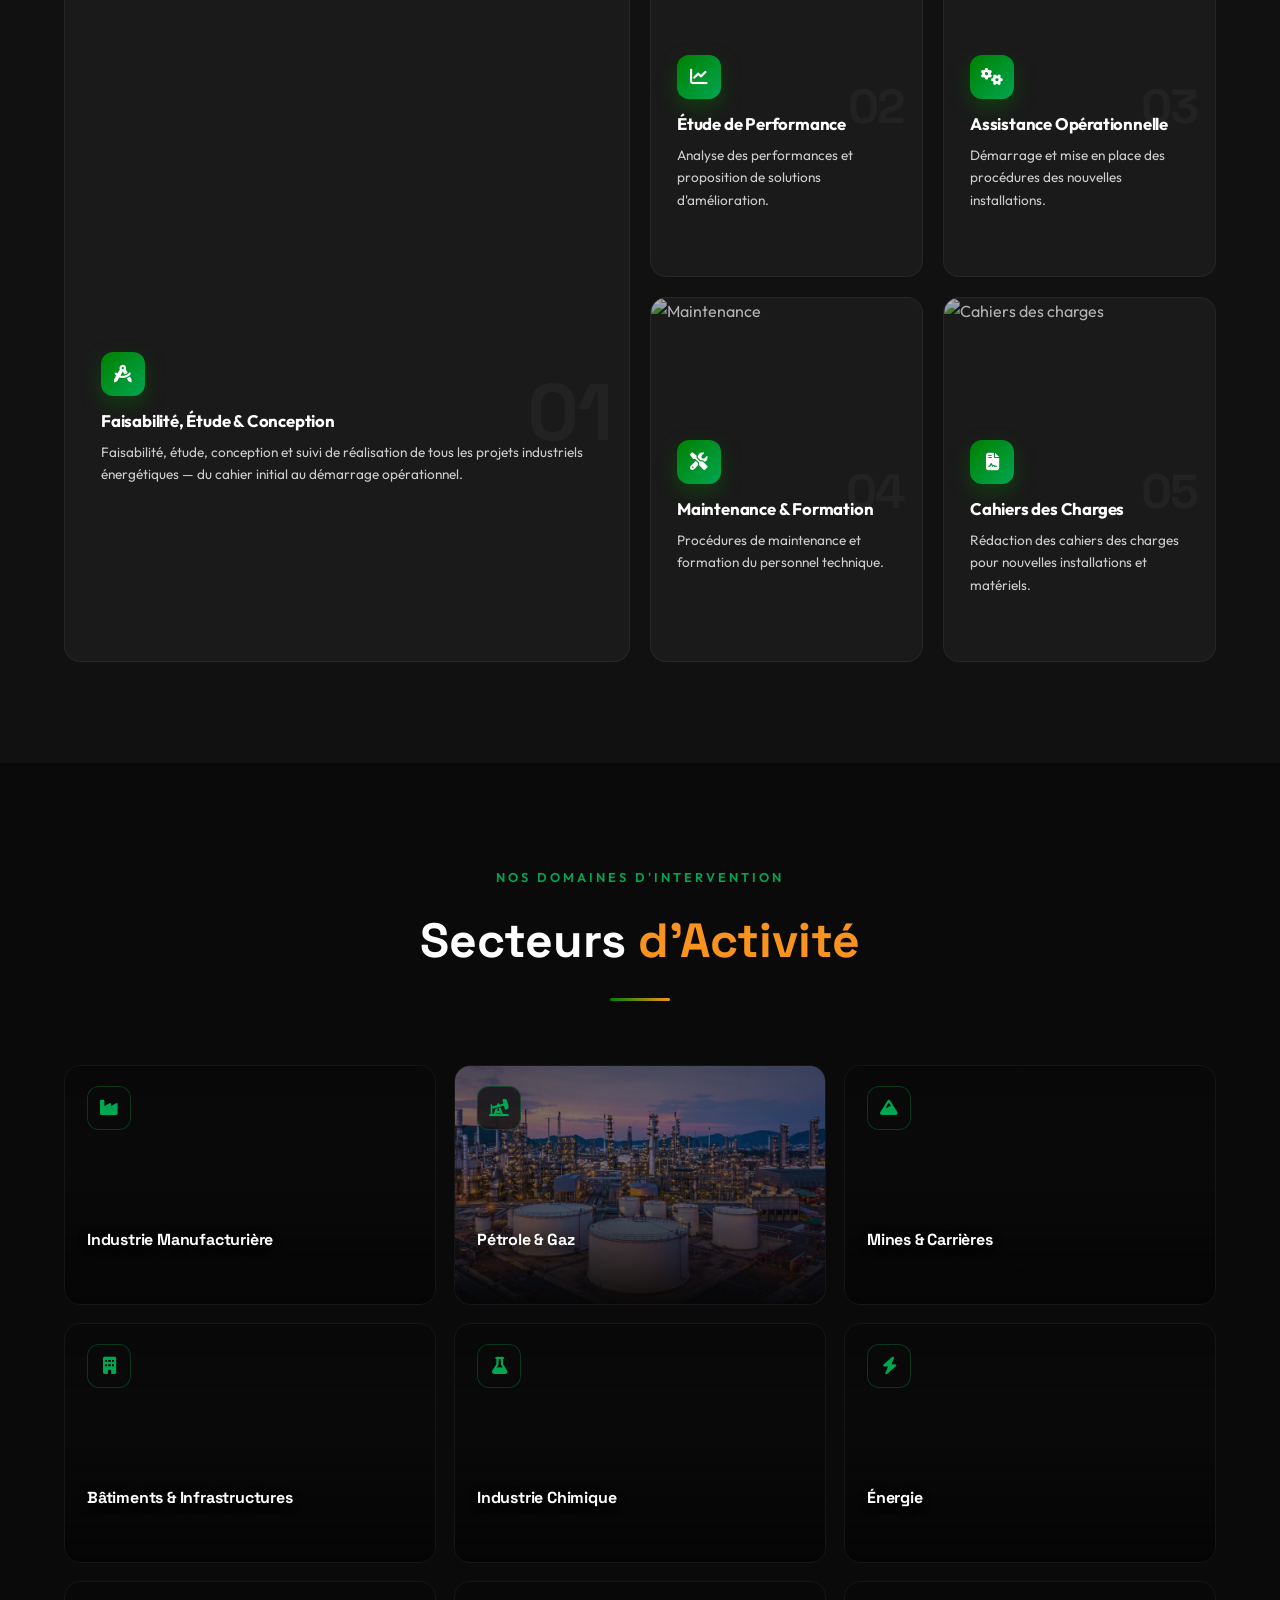
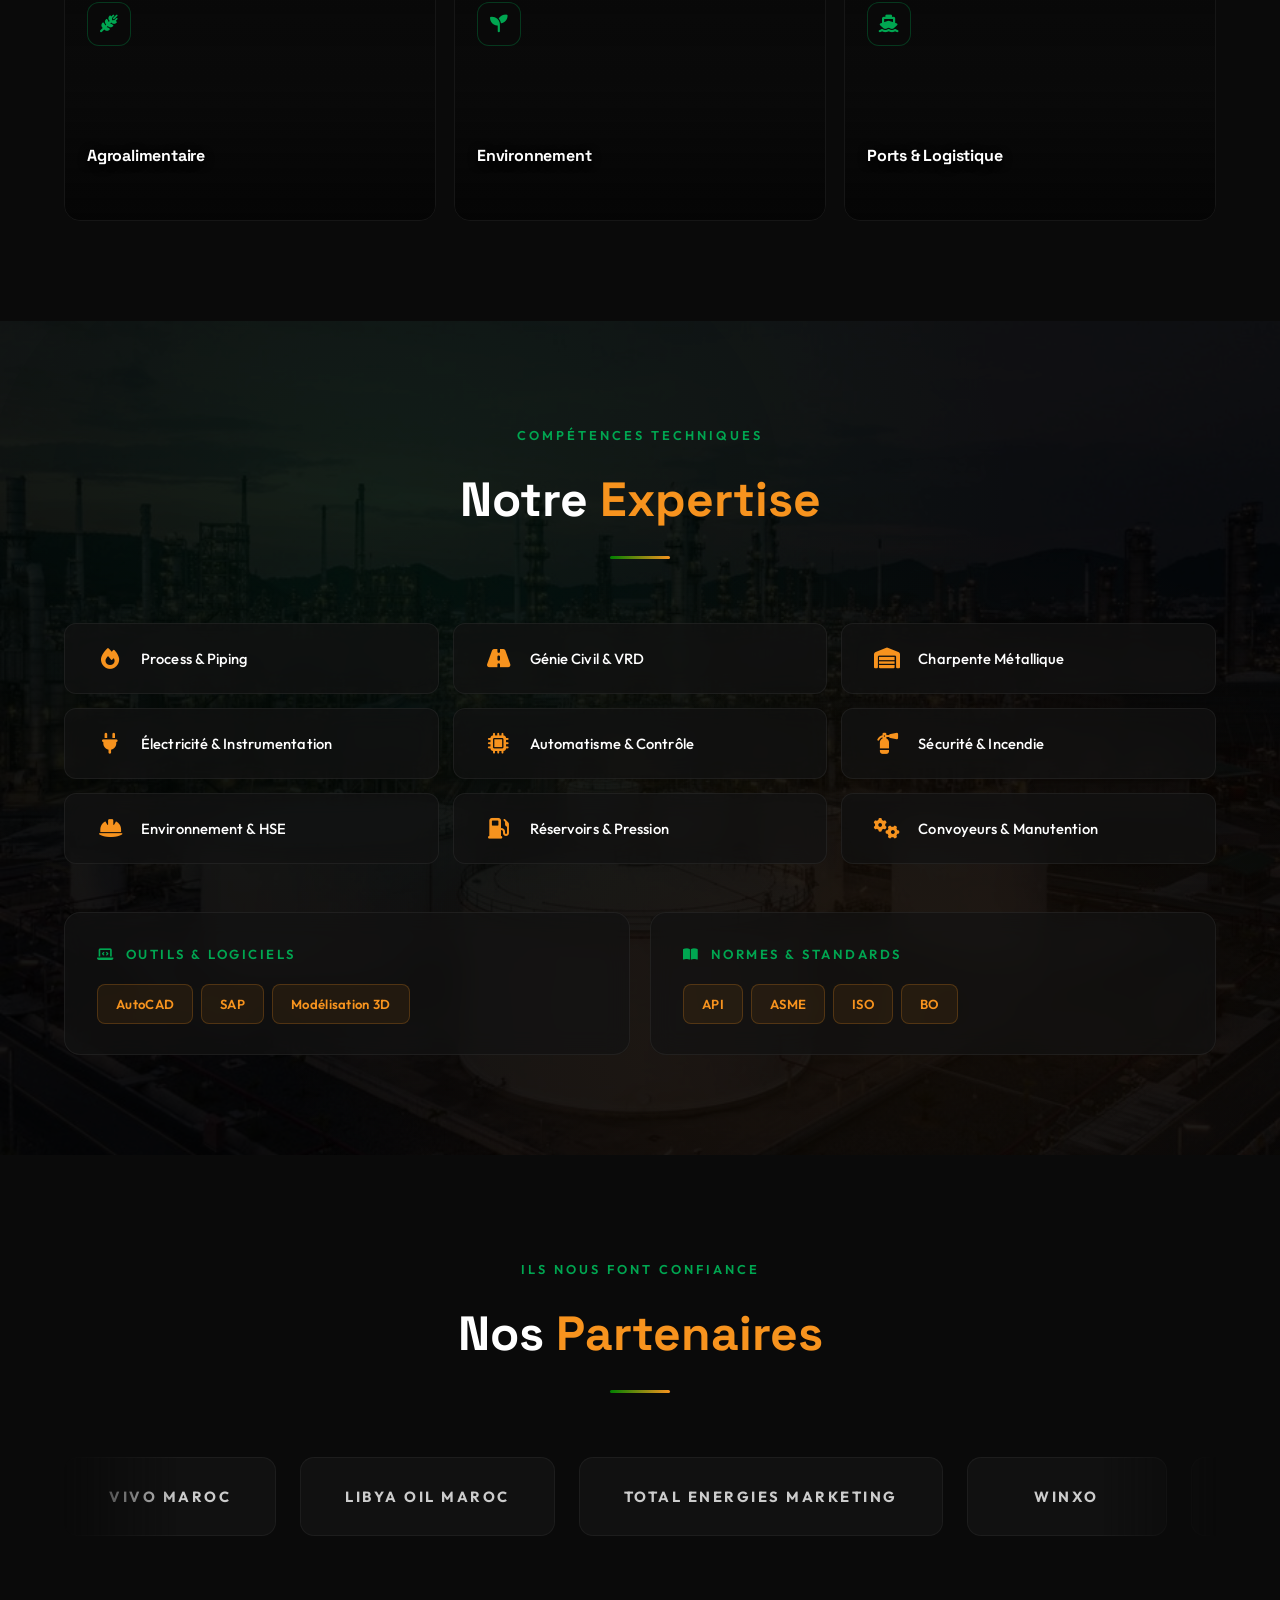
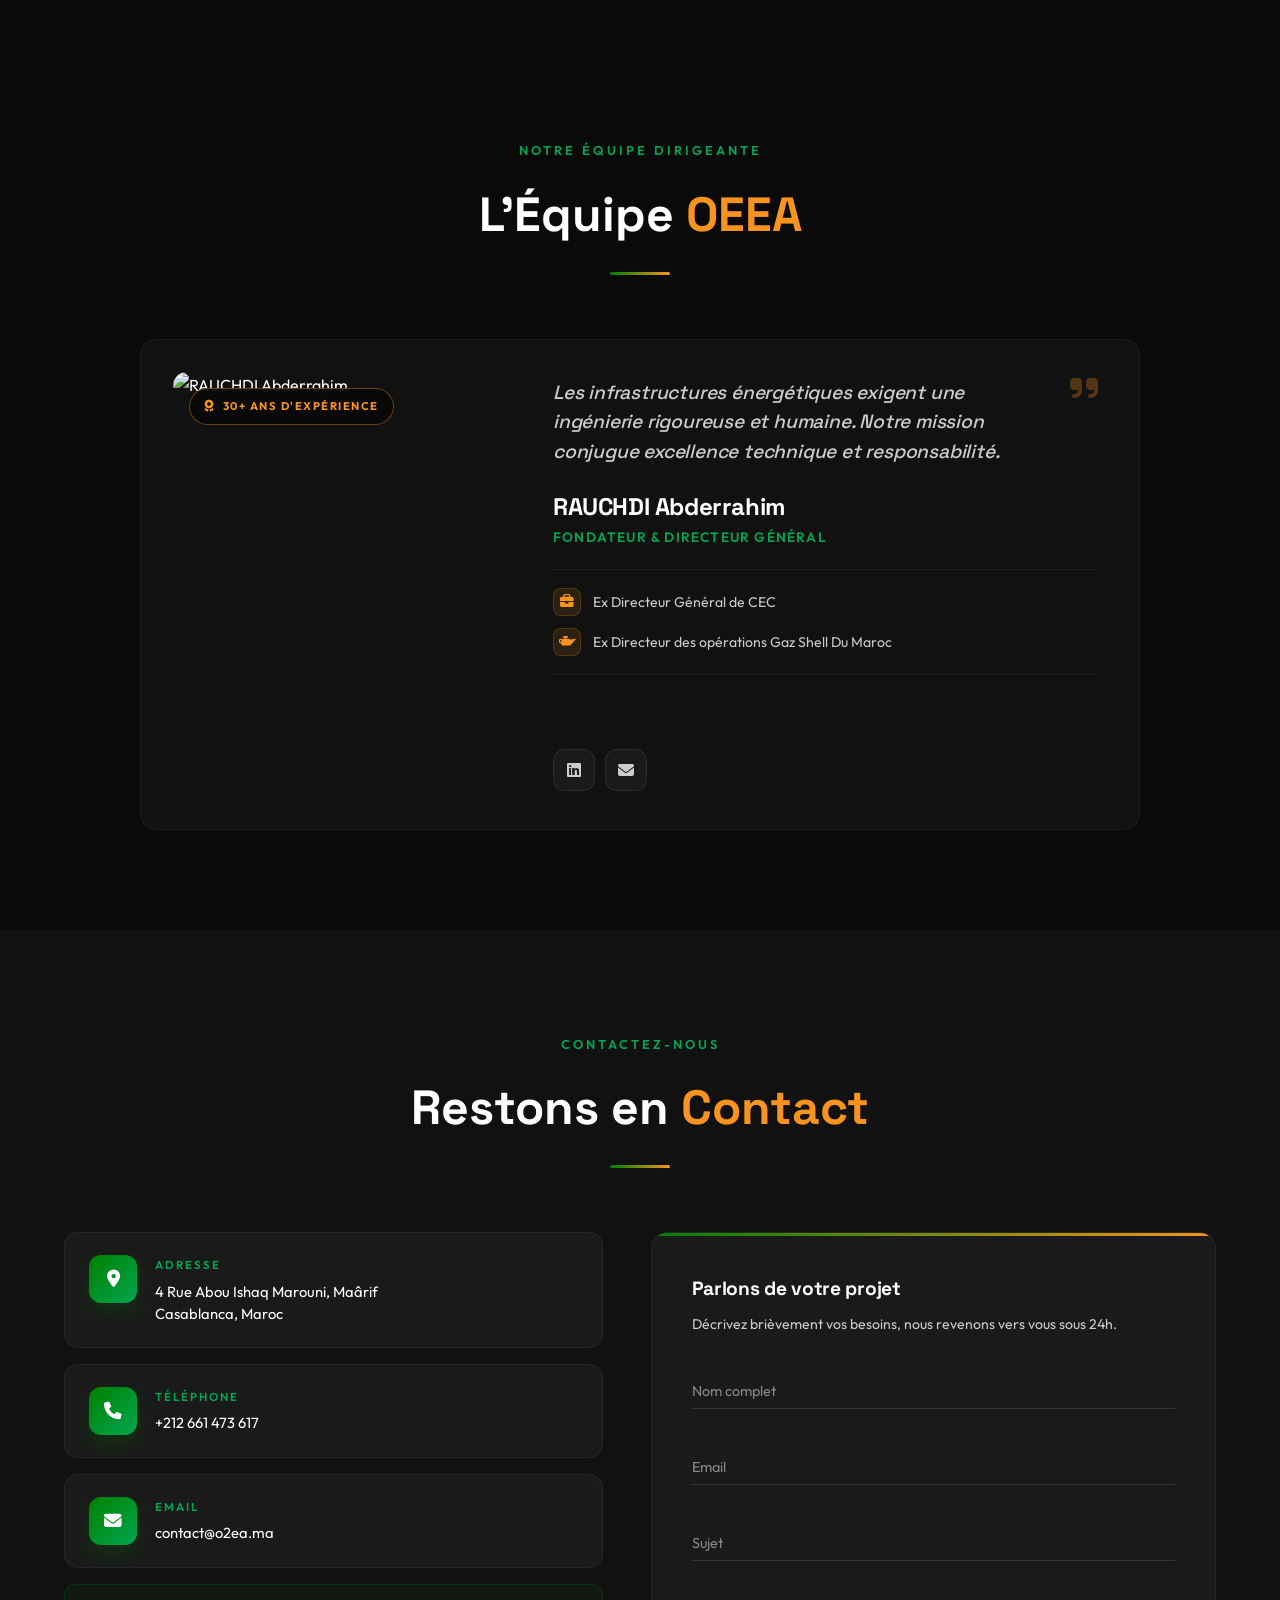
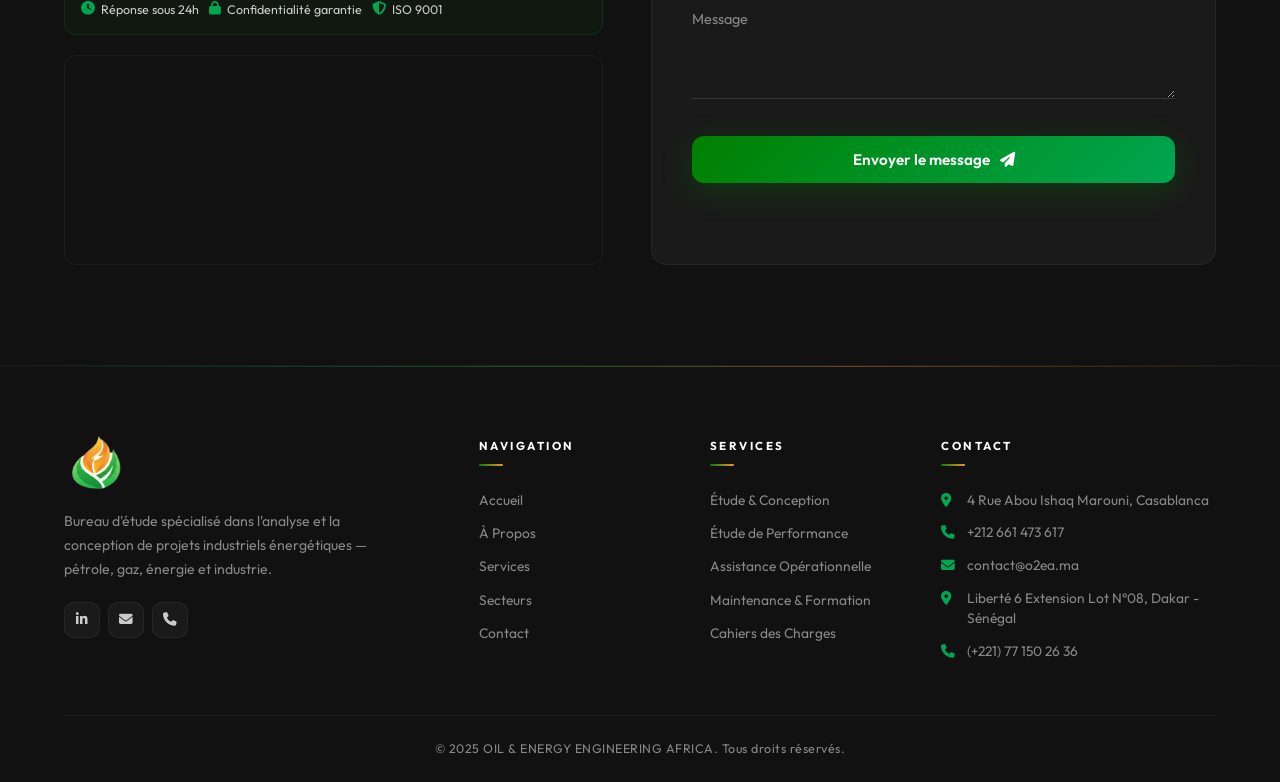
==== commit f86cbc8f: "Supprimer animation portes du hero - contenu visible direct" ====
--- a/index.html
+++ b/index.html
@@ -121,30 +121,6 @@
                 </div>
             </div>
 
-            <!-- Layer 4: the doors (foreground, scroll-driven 3D rotate) -->
-            <div class="hero-doors" id="heroDoors" aria-hidden="true">
-                <div class="hero-door hero-door-left" id="heroDoorLeft">
-                    <div class="hero-door-face">
-                        <div class="hero-door-etch">
-                            <img src="logo.png" alt="" class="hero-door-etch-logo">
-                        </div>
-                        <div class="hero-door-handle"></div>
-                    </div>
-                </div>
-                <div class="hero-door hero-door-right" id="heroDoorRight">
-                    <div class="hero-door-face">
-                        <div class="hero-door-etch">
-                            <div class="hero-door-etch-text">
-                                <span class="hero-door-etch-main">OIL &amp; ENERGY</span>
-                                <span class="hero-door-etch-sub">ENGINEERING AFRICA</span>
-                            </div>
-                        </div>
-                        <div class="hero-door-handle"></div>
-                    </div>
-                </div>
-                <div class="hero-door-seam" id="heroDoorSeam"></div>
-            </div>
-
         </section>
     </div>
 
@@ -723,6 +699,6 @@
         <i class="fas fa-chevron-up"></i>
     </a>
 
-    <script src="script.js?v=2"></script>
+    <script src="script.js?v=3"></script>
 </body>
 </html>
--- a/styles.css
+++ b/styles.css
@@ -141,7 +141,7 @@
 
 /* ===== HERO (scroll-driven doors + reveal) ===== */
 .hero-wrapper {
-    height: 220vh;
+    height: 100vh;
     position: relative;
 }
 
@@ -270,7 +270,7 @@
     pointer-events: none;
 }
 
-/* Revealed content wrapper (centered, appears as doors open) */
+/* Hero content wrapper (centered, visible immediately) */
 .hero-content-wrapper {
     position: absolute;
     inset: 0;
@@ -279,7 +279,7 @@
     align-items: center;
     justify-content: center;
     padding: 90px 24px 80px;
-    will-change: transform, opacity;
+    opacity: 1;
 }
 
 .hero-content {
@@ -1669,7 +1669,7 @@
     .contact-form-wrapper { padding: 28px 22px; }
     .footer-grid { grid-template-columns: 1fr; gap: 32px; padding-bottom: 36px; }
 
-    .hero-wrapper { height: 180vh; }
+    .hero-wrapper { height: 100vh; }
     .hero-content-wrapper { padding: 90px 20px 40px; }
     .hero-title { font-size: clamp(2rem, 9vw, 3.4rem); letter-spacing: -1px; }
     .hero-slogan { font-size: 0.95rem; }
@@ -1738,7 +1738,7 @@
     .dropcap { font-size: 2.6rem; padding: 3px 8px 0 0; }
     .about-story-heading { font-size: clamp(1.25rem, 5vw, 1.75rem); }
 
-    .hero-wrapper { height: 160vh; }
+    .hero-wrapper { height: 100vh; }
     .hero-content-wrapper { padding: 86px 18px 36px; }
     .hero-content { gap: 20px; }
     .hero-title { font-size: clamp(1.85rem, 10vw, 2.8rem); line-height: 1.08; }
